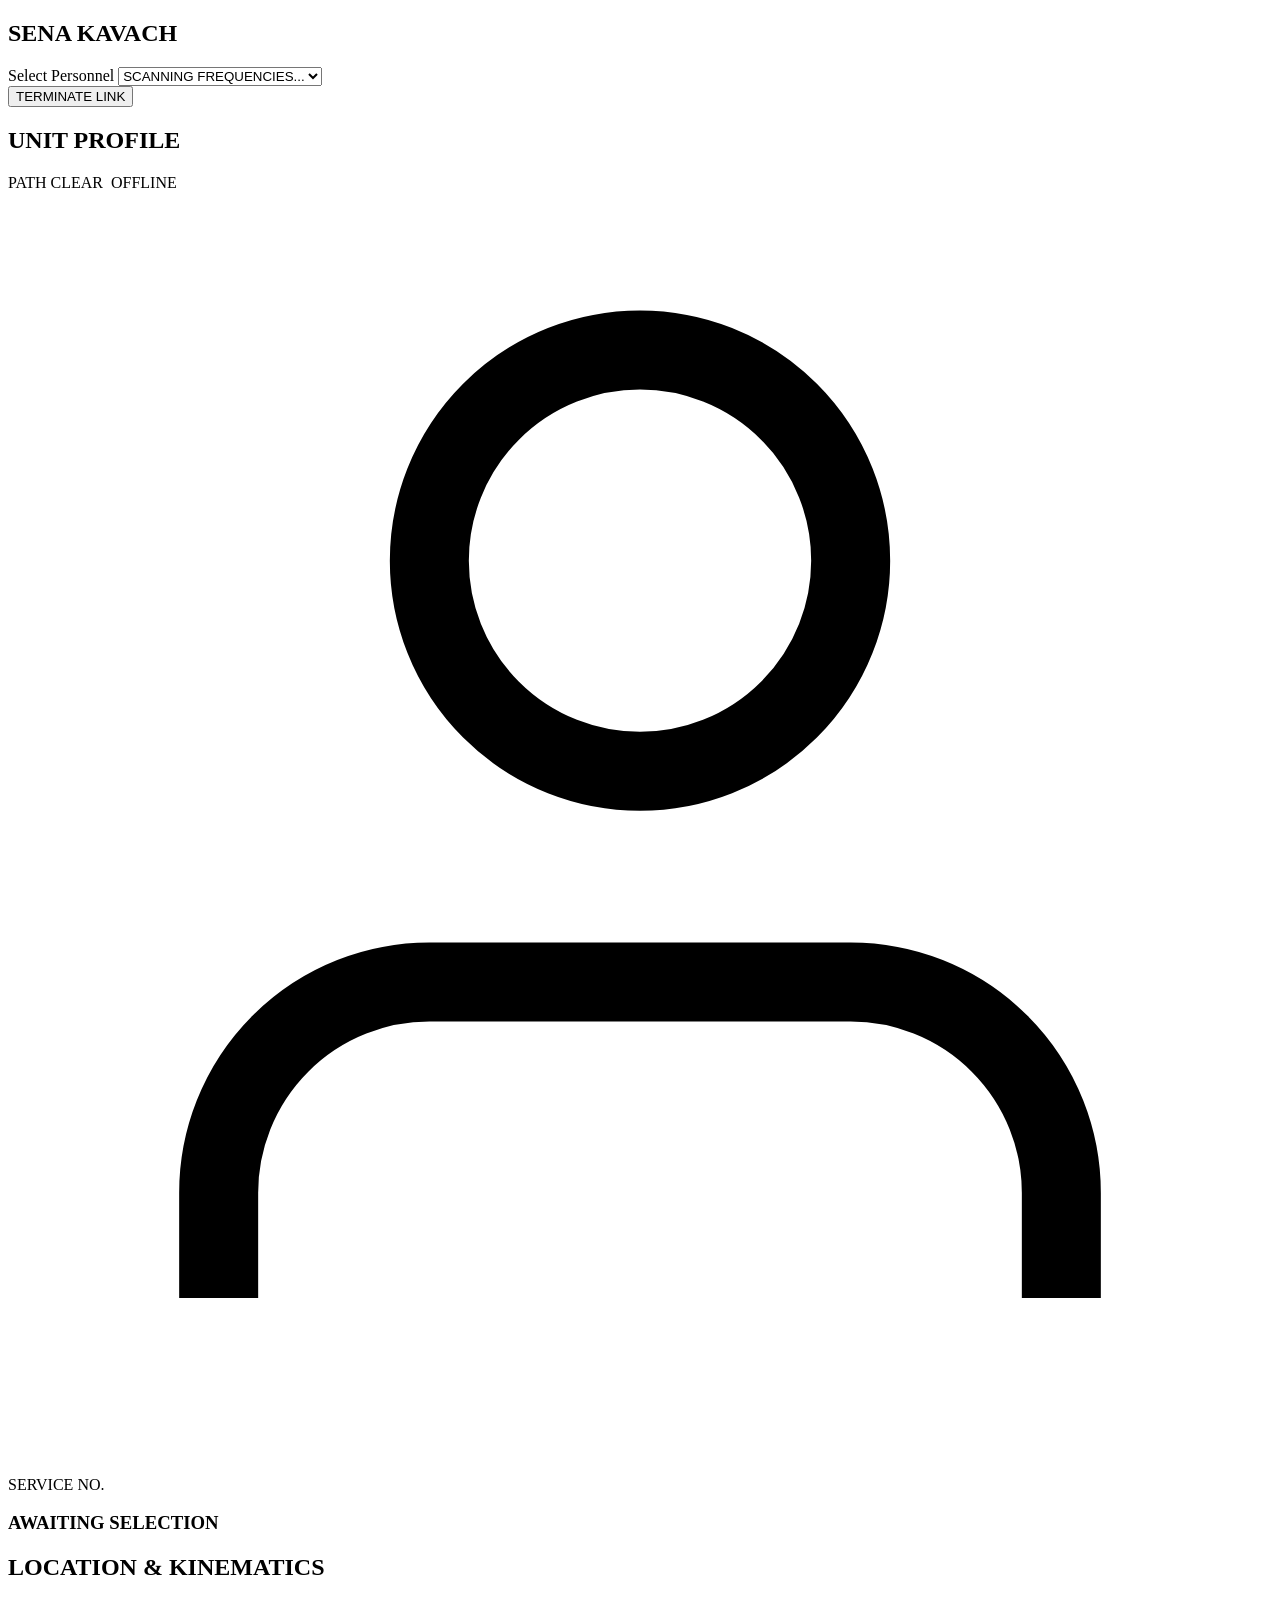
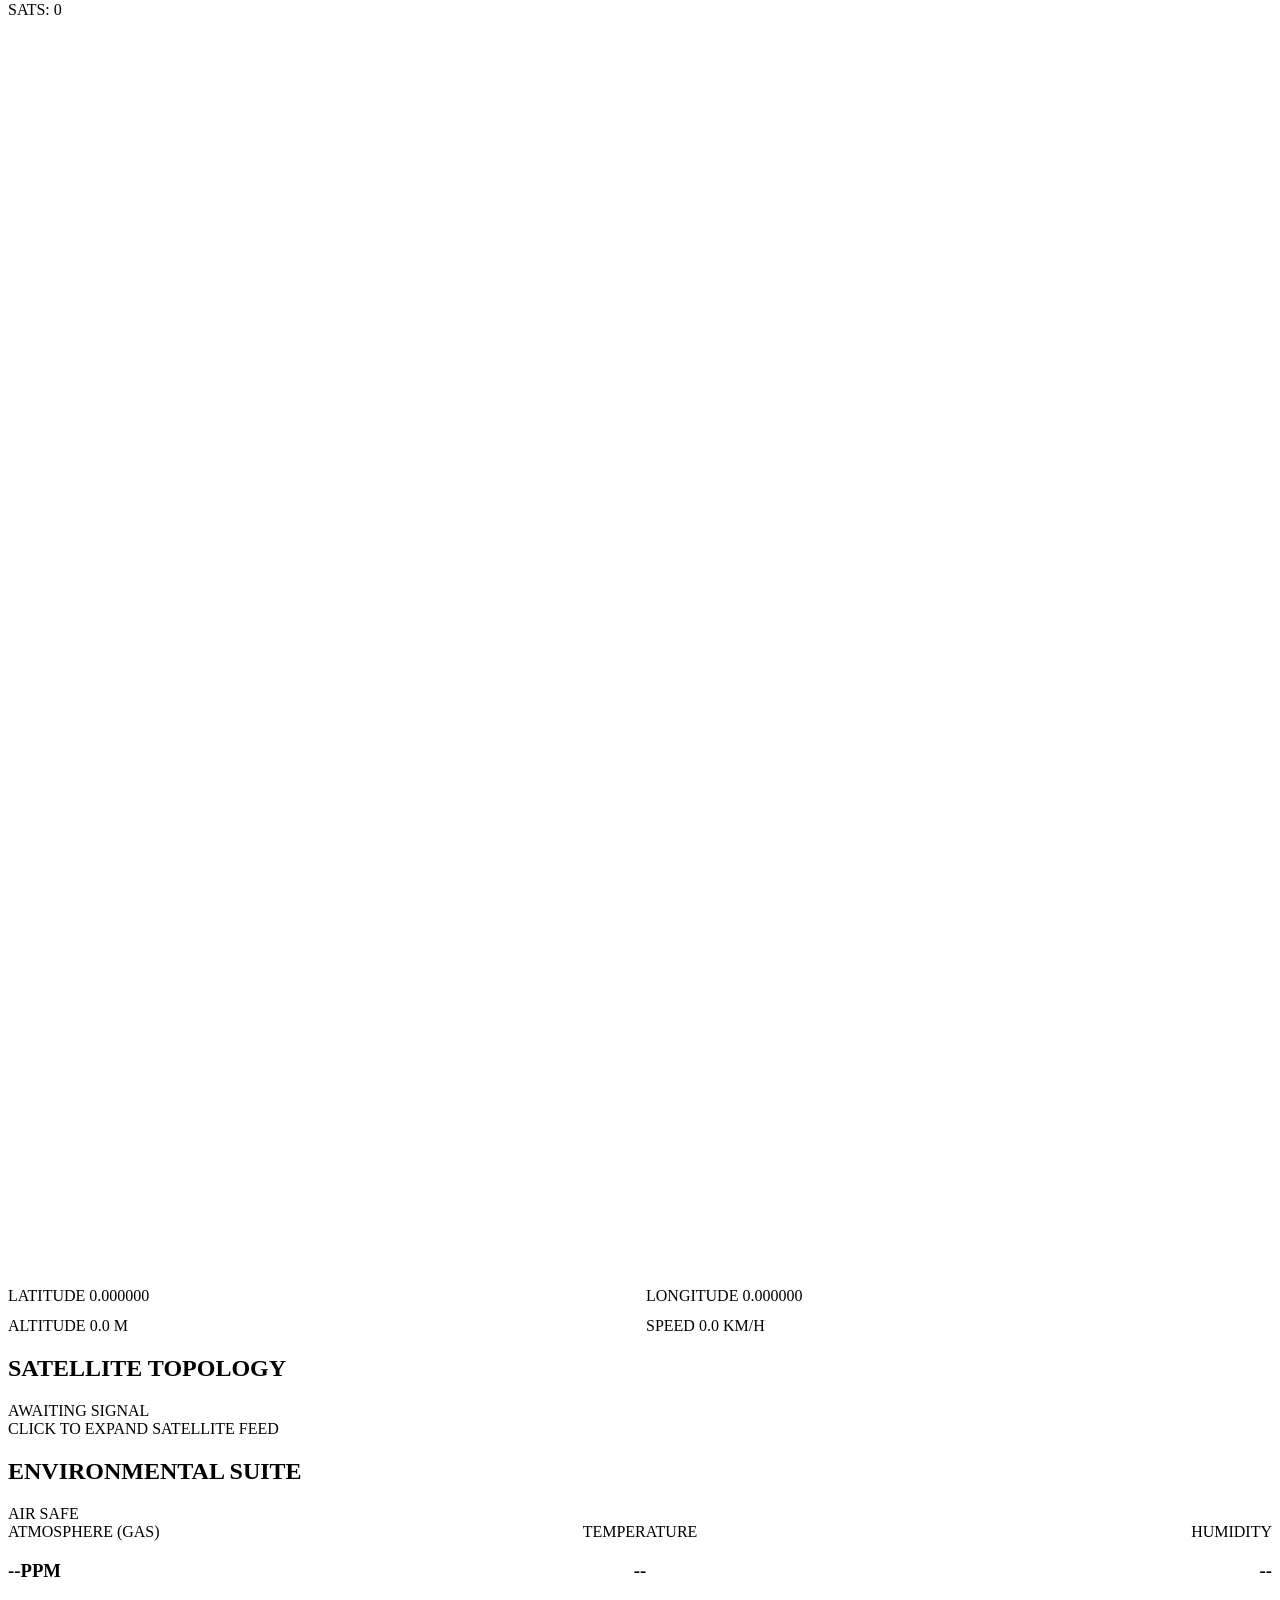
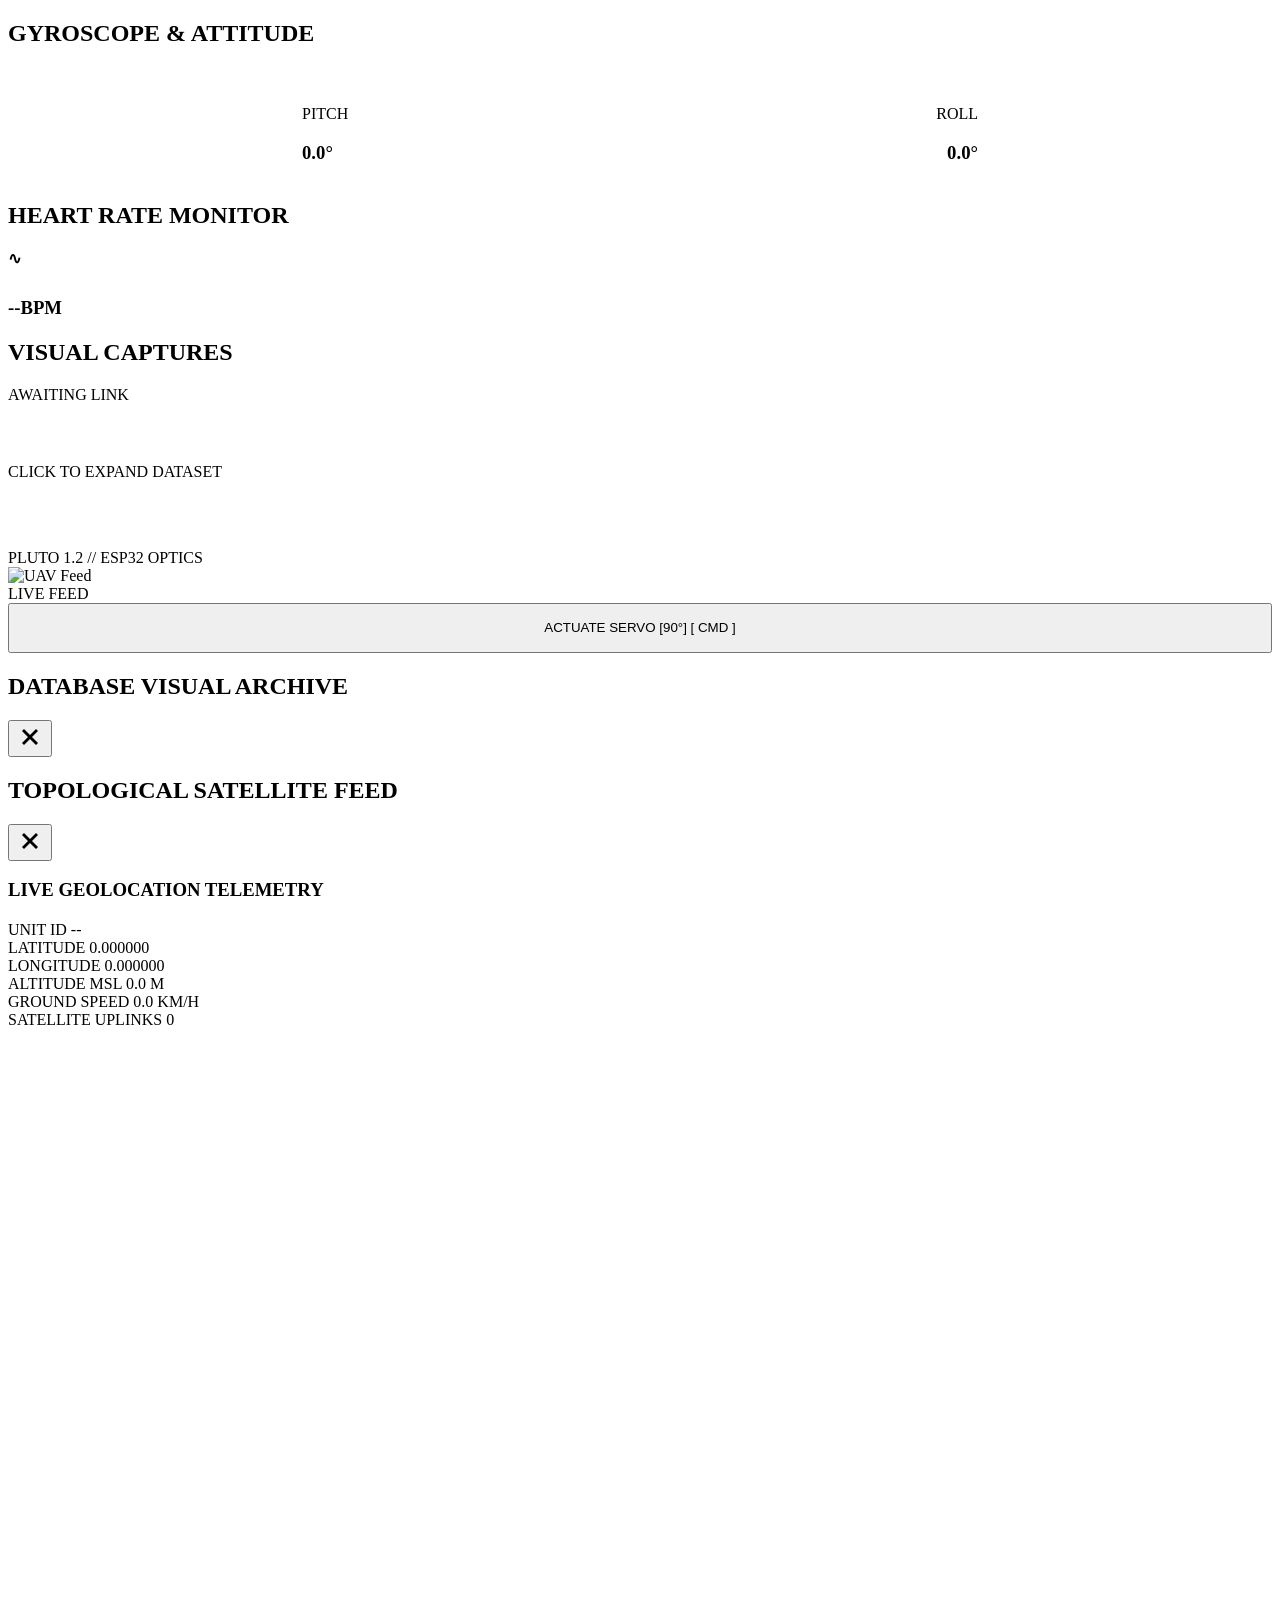
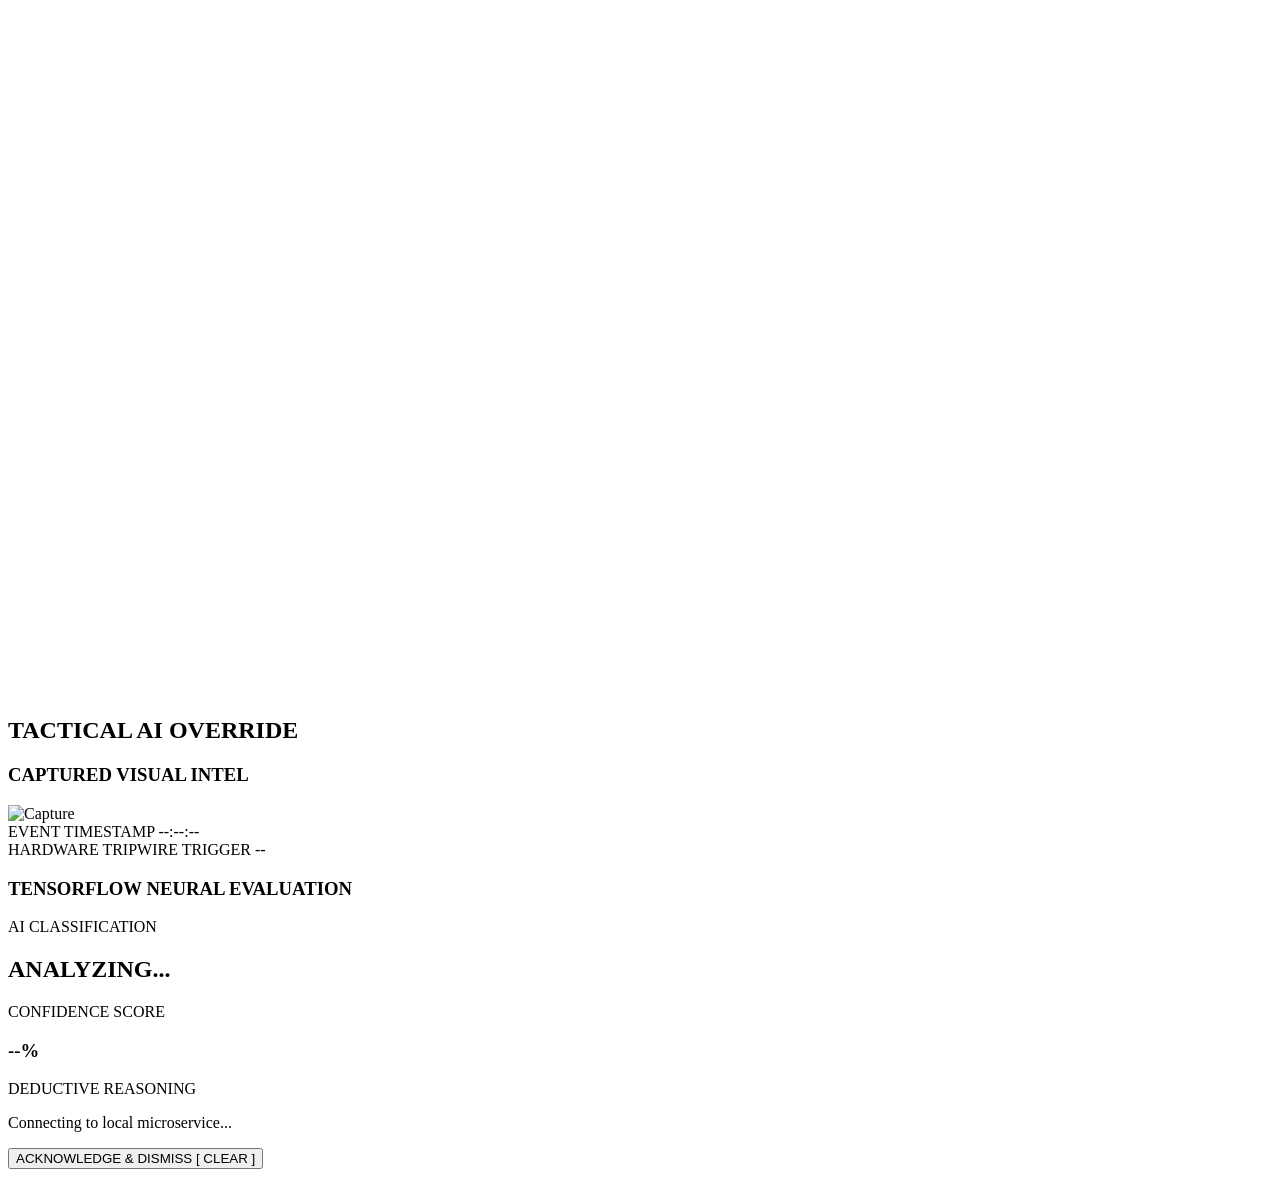
==== software_2/main/index.html @ 7c7045d2 "enhanced the UI with ai" ====
<!DOCTYPE html>
<html lang="en">
<head>
    <meta charset="UTF-8">
    <meta name="viewport" content="width=device-width, initial-scale=1.0">
    <title>Sena Kavach // Tactical Command Node</title>
    <link rel="stylesheet" href="style.css">
    <link href="https://fonts.googleapis.com/css2?family=Inter:wght@400;600;800&family=JetBrains+Mono:wght@400;700&display=swap" rel="stylesheet">
</head>
<body class="dashboard-body">
    
    <div class="dashboard-bg"></div>

    <div class="dashboard-wrapper">
        <!-- Top Command Navigation -->
        <nav class="top-nav glass-panel">
            <div class="nav-brand">
                <div class="status-pulse"></div>
                <h1>SENA KAVACH</h1>
            </div>
            <div class="nav-controls">
                <div class="unit-selector-wrapper">
                    <label for="unit-select" class="mono-label">Select Personnel</label>
                    <select id="unit-select" class="tactical-select">
                        <option value="" disabled selected>SCANNING FREQUENCIES...</option>
                    </select>
                </div>
                <button id="btn-logout" class="btn-outline-red">TERMINATE LINK</button>
            </div>
        </nav>

        <main class="telemetry-grid">
            
            <!-- ==========================================
                 LEFT COLUMN: Identity -> Map -> Env -> Bio/Optics
                 ========================================== -->

            <!-- 1. UNIT PROFILE -->
            <section class="glass-card widget-identity col-span-2">
                <div class="card-header">
                    <h2>UNIT PROFILE</h2>
                    <div style="display: flex; gap: 8px;">
                        <span id="ui-obstacle-badge" class="badge badge-neutral">PATH CLEAR</span>
                        <span id="connection-badge" class="badge badge-offline">OFFLINE</span>
                    </div>
                </div>
                <div class="identity-content">
                    <div class="avatar-box">
                        <svg viewBox="0 0 24 24" fill="none" stroke="currentColor" stroke-width="1.5">
                            <path d="M20 21v-2a4 4 0 0 0-4-4H8a4 4 0 0 0-4 4v2"></path>
                            <circle cx="12" cy="7" r="4"></circle>
                        </svg>
                    </div>
                    <div class="identity-details">
                        <p class="mono-text text-dim">SERVICE NO.</p>
                        <h3 id="ui-army-no" class="data-large">AWAITING SELECTION</h3>
                    </div>
                </div>
            </section>

            <!-- 2. RIGHT COLUMN: KINEMATICS & RADAR (Row Span 2) -->
            <section class="glass-card widget-geo col-span-2 row-span-2">
                <div class="card-header">
                    <h2>LOCATION & KINEMATICS</h2>
                    <span class="badge badge-neutral">SATS: <span id="ui-sats" style="color:var(--camo-neon);">0</span></span>
                </div>
                
                <div class="tactical-radar-display">
                    <div class="radar-grid-bg"></div>
                    <svg class="radar-hud" viewBox="0 0 400 400" xmlns="http://www.w3.org/2000/svg">
                        <circle cx="200" cy="200" r="190" fill="none" stroke="var(--camo-neon)" stroke-width="8" stroke-dasharray="30 10" opacity="0.6"/>
                        <circle cx="200" cy="200" r="175" fill="none" stroke="var(--camo-neon)" stroke-width="6" stroke-dasharray="2 4" opacity="0.4"/>
                        <circle cx="200" cy="200" r="165" fill="none" stroke="var(--camo-neon)" stroke-width="2" opacity="0.7"/>
                        <line x1="10" y1="200" x2="390" y2="200" stroke="var(--camo-neon)" stroke-width="1.5" opacity="0.5"/>
                        <line x1="200" y1="10" x2="200" y2="390" stroke="var(--camo-neon)" stroke-width="1.5" opacity="0.5"/>
                    </svg>
                    <div class="radar-beam-sweep"></div>
                    <div class="blip active-target" id="radar-target"></div>
                </div>
                
                <div class="coord-grid" style="display: grid; grid-template-columns: 1fr 1fr; gap: 12px;">
                    <div class="coord-box">
                        <span class="mono-label">LATITUDE</span>
                        <span id="ui-lat" class="mono-data text-neon">0.000000</span>
                    </div>
                    <div class="coord-box">
                        <span class="mono-label">LONGITUDE</span>
                        <span id="ui-lng" class="mono-data text-neon">0.000000</span>
                    </div>
                    <div class="coord-box">
                        <span class="mono-label">ALTITUDE</span>
                        <span id="ui-alt" class="mono-data">0.0 M</span>
                    </div>
                    <div class="coord-box">
                        <span class="mono-label">SPEED</span>
                        <span id="ui-speed" class="mono-data">0.0 KM/H</span>
                    </div>
                </div>
            </section>

            <!-- 3. SATELLITE MAP (Placed in Row 2, replacing old Heart Rate slot) -->
            <section class="glass-card widget-map col-span-2" id="widget-map" style="cursor: pointer; position: relative;">
                <div class="card-header">
                    <h2>SATELLITE TOPOLOGY</h2>
                    <span id="map-status" class="badge badge-warning blink">AWAITING SIGNAL</span>
                </div>
                <div class="map-container-wrapper">
                    <div id="tactical-map" class="tactical-map-layer"></div>
                    <div class="media-overlay"></div>
                    <div class="click-prompt">
                        <span class="pulse-ring"></span>
                        <span class="mono-label text-neon">CLICK TO EXPAND SATELLITE FEED</span>
                    </div>
                </div>
            </section>

            <!-- 4. ENVIRONMENTAL SENSOR SUITE -->
            <section class="glass-card widget-gas col-span-2">
                <div class="card-header">
                    <h2>ENVIRONMENTAL SUITE</h2>
                    <span id="ui-gas-status" class="badge badge-online">AIR SAFE</span>
                </div>
                
                <div style="display: grid; grid-template-columns: 1fr 1fr 1fr; gap: 20px; align-items: end; margin-bottom: 20px;">
                    <div class="gas-readout">
                        <span class="mono-label">ATMOSPHERE (GAS)</span>
                        <h3 class="gauge-value"><span id="ui-gas-val" class="text-neon">--</span><span class="gauge-unit">PPM</span></h3>
                    </div>
                    <div class="gas-readout" style="text-align: center;">
                        <span class="mono-label">TEMPERATURE</span>
                        <h3 class="gauge-value" style="justify-content: center;"><span id="ui-temp-val">--</span></h3>
                    </div>
                    <div class="gas-readout" style="text-align: right;">
                        <span class="mono-label">HUMIDITY</span>
                        <h3 class="gauge-value" style="justify-content: flex-end;"><span id="ui-hum-val">--</span></h3>
                    </div>
                </div>
                
                <div class="progress-bar"><div id="bar-gas" class="progress-fill"></div></div>
            </section>

            <!-- 5. ATTITUDE & GYROSCOPE -->
            <section class="glass-card widget-attitude col-span-2">
                <div class="card-header">
                    <h2>GYROSCOPE & ATTITUDE</h2>
                    <svg viewBox="0 0 24 24" width="24" height="24" stroke="var(--camo-neon)" stroke-width="2" fill="none" opacity="0.8">
                        <circle cx="12" cy="12" r="10"></circle>
                        <ellipse cx="12" cy="12" rx="10" ry="4"></ellipse>
                        <line x1="12" y1="2" x2="12" y2="22"></line>
                    </svg>
                </div>
                <div style="display: flex; justify-content: space-around; align-items: center; flex-grow: 1; padding-top: 10px;">
                    <div class="gas-readout">
                        <span class="mono-label">PITCH</span>
                        <h3 class="gauge-value"><span id="ui-pitch" class="text-neon">0.0</span><span class="gauge-unit">°</span></h3>
                    </div>
                    <div class="gas-readout" style="text-align: right;">
                        <span class="mono-label">ROLL</span>
                        <h3 class="gauge-value"><span id="ui-roll" class="text-neon">0.0</span><span class="gauge-unit">°</span></h3>
                    </div>
                </div>
            </section>

            <!-- 6. BIOMETRICS (HEART RATE) -->
            <section class="glass-card widget-bio col-span-2">
                <div class="card-header">
                    <h2>HEART RATE MONITOR</h2>
                    <span style="color: var(--alert-red); font-weight: bold;">∿</span>
                </div>
                <div class="gauge-container" style="padding-top: 10px;">
                    <h3 class="gauge-value"><span id="ui-bpm" class="text-neon">--</span><span class="gauge-unit">BPM</span></h3>
                    <div class="progress-bar"><div id="bar-bpm" class="progress-fill"></div></div>
                </div>
            </section>

            <!-- 7. VISUAL CAPTURES (Shifted to Bottom) -->
            <section class="glass-card widget-media col-span-2" id="widget-optics">
                <div class="card-header">
                    <h2>VISUAL CAPTURES</h2>
                    <span id="optics-badge" class="badge badge-neutral">AWAITING LINK</span>
                </div>
                <div class="media-stack-container" id="optic-stack-container" style="height: 140px; margin-top: 5px;">
                    <div class="media-card stack-3">
                        <img id="stack-img-3" src="[data-uri]" alt="Optic 3">
                        <div class="media-overlay"></div>
                    </div>
                    <div class="media-card stack-2">
                        <img id="stack-img-2" src="[data-uri]" alt="Optic 2">
                        <div class="media-overlay"></div>
                    </div>
                    <div class="media-card stack-1">
                        <img id="stack-img-1" src="[data-uri]" alt="Optic 1">
                        <div class="media-overlay"></div>
                        <div class="click-prompt" style="bottom: 5px;">
                            <span class="pulse-ring"></span>
                            <span class="mono-label text-neon">CLICK TO EXPAND DATASET</span>
                        </div>
                    </div>
                </div>
            </section>

        </main>
    </div>

    <!-- macOS Sonoma UAV HUD -->
    <div id="uav-window" class="sonoma-window">
        <header class="sonoma-header" id="uav-header">
            <div class="mac-controls">
                <div class="mac-btn close-btn" id="uav-close"></div>
                <div class="mac-btn min-btn" id="uav-min"></div>
                <div class="mac-btn max-btn"></div>
            </div>
            <div class="window-title mono-tag">PLUTO 1.2 // ESP32 OPTICS</div>
        </header>
        <div class="sonoma-body" id="uav-body"> 
            <div class="video-feed-container">
                <img id="esp32-stream" src="http://192.168.137.68:81/stream" alt="UAV Feed">
                <div class="feed-overlay"><span class="pulse-ring"></span> LIVE FEED</div>
            </div>
            <div class="uav-controls">
                <button id="btn-deploy-servo" class="btn-execute" style="width: 100%; height: 50px; margin-top: 0;">
                    <span class="btn-text">ACTUATE SERVO [90°]</span>
                    <span class="btn-deco">[ CMD ]</span>
                </button>
            </div>
        </div>
    </div>

    <!-- Optics Expansion Modal -->
    <div class="optics-modal-overlay" id="optics-modal">
        <div class="optics-modal-content" id="optics-modal-content">
            <header class="modal-header">
                <div class="nav-brand"><div class="status-pulse"></div><h2>DATABASE VISUAL ARCHIVE</h2></div>
                <button class="btn-close-modal" id="btn-close-optics">
                    <svg viewBox="0 0 24 24" width="28" height="28" stroke="currentColor" stroke-width="2.5" fill="none">
                        <line x1="18" y1="6" x2="6" y2="18"></line><line x1="6" y1="6" x2="18" y2="18"></line>
                    </svg>
                </button>
            </header>
            <div class="modal-body">
                <div class="media-grid" id="modal-image-grid"></div>
            </div>
        </div>
    </div>

    <!-- Expanded Topological Map Modal -->
    <div class="optics-modal-overlay" id="map-modal">
        <div class="optics-modal-content map-modal-content" id="map-modal-content">
            <header class="modal-header">
                <div class="nav-brand"><div class="status-pulse"></div><h2>TOPOLOGICAL SATELLITE FEED</h2></div>
                <button class="btn-close-modal" id="btn-close-map">
                    <svg viewBox="0 0 24 24" width="28" height="28" stroke="currentColor" stroke-width="2.5" fill="none">
                        <line x1="18" y1="6" x2="6" y2="18"></line><line x1="6" y1="6" x2="18" y2="18"></line>
                    </svg>
                </button>
            </header>
            <div class="modal-body expanded-map-layout">
                <div id="expanded-map" class="tactical-map-layer expanded-map-container"></div>
                <div class="map-data-panel">
                    <h3 class="mono-tag" style="margin-bottom: 20px;">LIVE GEOLOCATION TELEMETRY</h3>
                    <div class="coord-box mt-2">
                        <span class="mono-label">UNIT ID</span>
                        <span id="modal-unit" class="mono-data text-neon">--</span>
                    </div>
                    <div class="coord-box mt-2">
                        <span class="mono-label">LATITUDE</span>
                        <span id="modal-lat" class="mono-data">0.000000</span>
                    </div>
                    <div class="coord-box mt-2">
                        <span class="mono-label">LONGITUDE</span>
                        <span id="modal-lng" class="mono-data">0.000000</span>
                    </div>
                    <div class="coord-box mt-2">
                        <span class="mono-label">ALTITUDE MSL</span>
                        <span id="modal-alt" class="mono-data">0.0 M</span>
                    </div>
                    <div class="coord-box mt-2">
                        <span class="mono-label">GROUND SPEED</span>
                        <span id="modal-speed" class="mono-data">0.0 KM/H</span>
                    </div>
                    <div class="coord-box mt-2">
                        <span class="mono-label">SATELLITE UPLINKS</span>
                        <span id="modal-sats" class="mono-data" style="color:var(--camo-neon);">0</span>
                    </div>
                    <div style="flex-grow: 1;"></div>
                    <div class="hud-crosshair-decorative">
                        <svg viewBox="0 0 100 100" stroke="var(--camo-neon)" stroke-width="1" fill="none" opacity="0.3">
                            <circle cx="50" cy="50" r="40"/>
                            <line x1="50" y1="0" x2="50" y2="100"/>
                            <line x1="0" y1="50" x2="100" y2="50"/>
                        </svg>
                    </div>
                </div>
            </div>
        </div>
    </div>

    <!-- AI OVERWATCH MODAL -->
    <div class="optics-modal-overlay ai-alert-overlay" id="ai-modal">
        <div class="optics-modal-content ai-alert-box">
            <header class="modal-header alert-header">
                <div class="nav-brand">
                    <div class="status-pulse alert-pulse"></div>
                    <h2 class="alert-title">TACTICAL AI OVERRIDE</h2>
                </div>
            </header>
            <div class="modal-body ai-body">
                <div class="ai-grid">
                    <div class="ai-evidence-col">
                        <h3 class="mono-tag">CAPTURED VISUAL INTEL</h3>
                        <div class="grid-img ai-img-wrapper">
                            <img id="ai-evidence-img" src="" alt="Capture">
                        </div>
                        <div class="coord-box mt-2">
                            <span class="mono-label">EVENT TIMESTAMP</span>
                            <span id="ai-timestamp" class="mono-text text-neon">--:--:--</span>
                        </div>
                        <div class="coord-box mt-2">
                            <span class="mono-label">HARDWARE TRIPWIRE TRIGGER</span>
                            <span id="ai-hardware" class="mono-text text-dim">--</span>
                        </div>
                    </div>
                    <div class="ai-report-col">
                        <h3 class="mono-tag">TENSORFLOW NEURAL EVALUATION</h3>
                        <div class="ai-report-card">
                            <span class="mono-label">AI CLASSIFICATION</span>
                            <h2 id="ai-classification" class="data-large text-neon blink">ANALYZING...</h2>
                            <span class="mono-label">CONFIDENCE SCORE</span>
                            <h3 id="ai-confidence" class="gauge-value mb-20">--%</h3>
                            <span class="mono-label">DEDUCTIVE REASONING</span>
                            <p id="ai-reasoning" class="ai-reasoning-box">Connecting to local microservice...</p>
                        </div>
                        <button id="btn-dismiss-ai" class="btn-execute width-full">
                            <span class="btn-text">ACKNOWLEDGE & DISMISS</span>
                            <span class="btn-deco">[ CLEAR ]</span>
                        </button>
                    </div>
                </div>
            </div>
        </div>
    </div>

    <script type="module" src="app.js"></script>
</body>
</html>
---- software_2/main/style.css ----
/* make your own css sirrrrrrrrrrrrrrrrr */
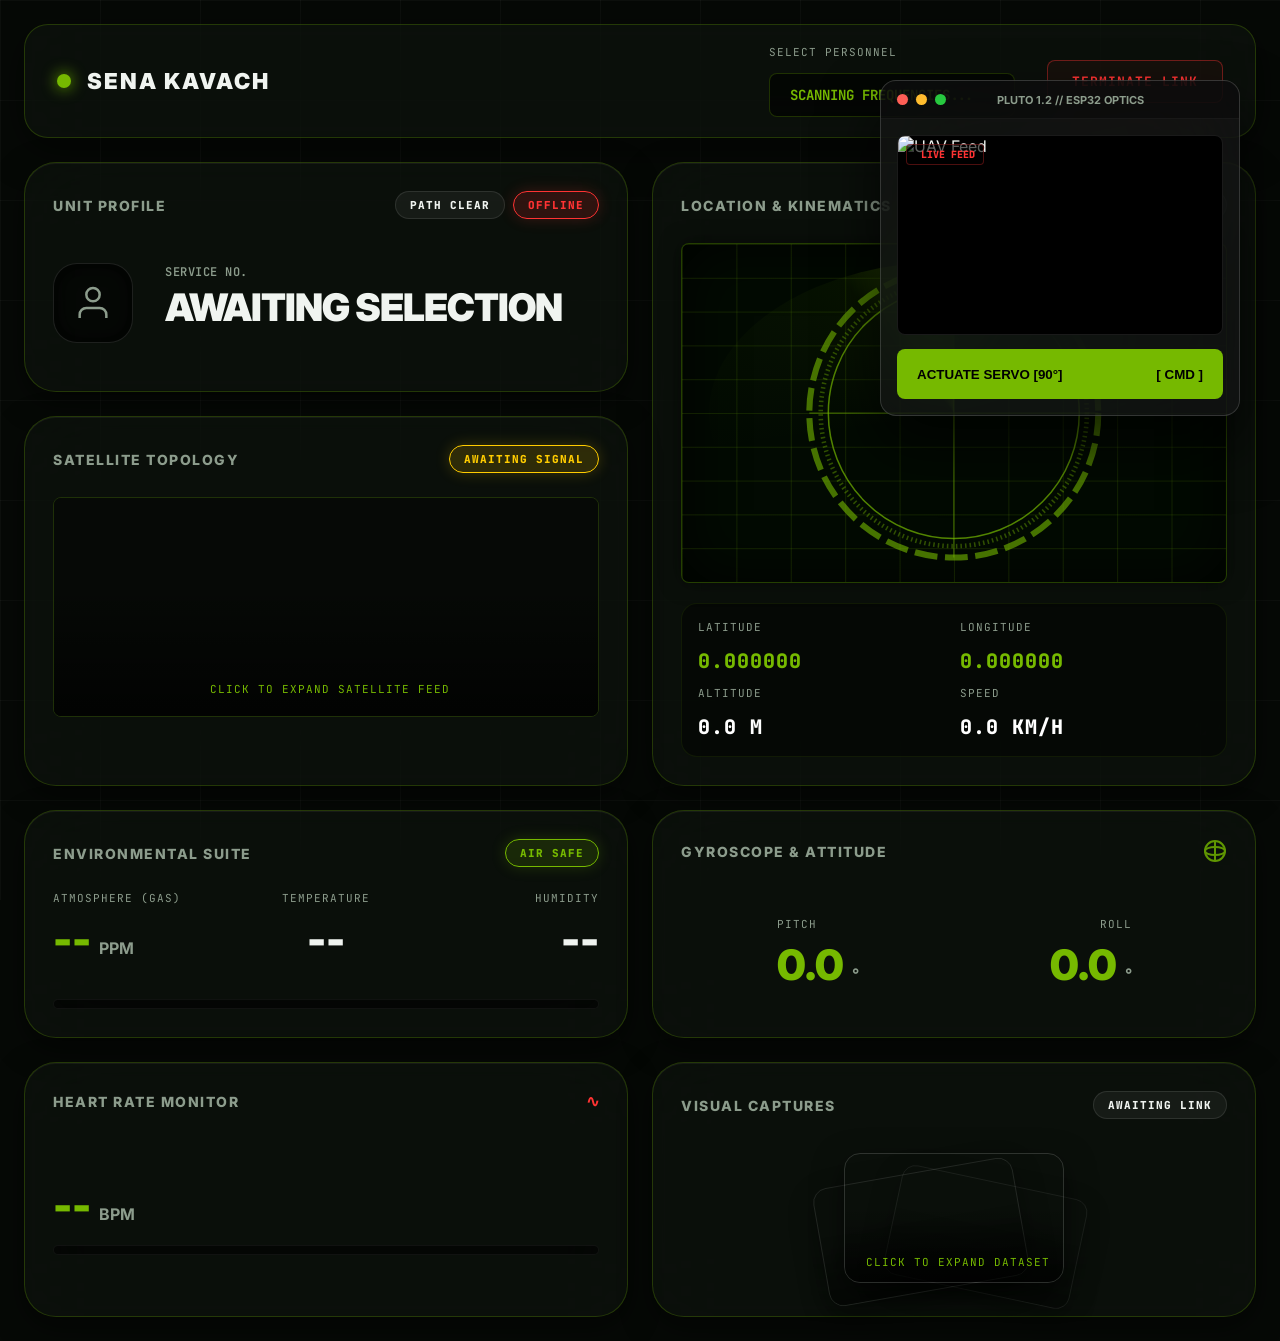
==== commit 9e2ee519: "added pop up html" ====
--- a/software_2/main/index.html
+++ b/software_2/main/index.html
@@ -339,7 +339,7 @@
             </div>
         </div>
     </div>
-
+    <div id="alert-center" style="position: fixed; top: 24px; right: 24px; z-index: 10000; display: flex; flex-direction: column; gap: 12px; pointer-events: none;"></div>
     <script type="module" src="app.js"></script>
 </body>
 </html>
--- a/software_2/main/style.css
+++ b/software_2/main/style.css
@@ -1 +1,623 @@
-/* make your own css sirrrrrrrrrrrrrrrrr */
+/* ==========================================================================
+   SENA KAVACH // MASTER STYLESHEET
+   UI ENGINE: iOS Glassmorphism + One UI Architecture + Tactical Spec
+   ========================================================================== */
+@import url('https://fonts.googleapis.com/css2?family=Inter:wght@400;600;800;900&family=JetBrains+Mono:wght@400;700;800&display=swap');
+
+:root {
+    /* Military Tactical Color Palette */
+    --bg-void: #060906;
+    --camo-dark: #121a12;
+    --camo-olive: #3e4a2e;
+    --camo-khaki: #5d6849;
+    --camo-neon: #76b900;
+    --camo-neon-dim: rgba(118, 185, 0, 0.15);
+    
+    --alert-red: #ff3333;
+    --alert-red-dim: rgba(255, 51, 51, 0.15);
+    --cyan-oxy: #00f2fe;
+    
+    /* Apple iOS Frosted Glass Engine */
+    --glass-bg: rgba(18, 25, 18, 0.45);
+    --glass-border: rgba(118, 185, 0, 0.25);
+    --glass-border-glow: rgba(118, 185, 0, 0.5);
+    
+    /* Typography */
+    --text-main: #f0f4f0;
+    --text-dim: #8c9c8c;
+    --font-ui: 'Inter', -apple-system, sans-serif;
+    --font-mono: 'JetBrains Mono', monospace;
+    
+    /* Samsung One UI Radiuses */
+    --radius-xl: 32px;
+    --radius-lg: 24px;
+    --radius-md: 16px;
+    --radius-sm: 8px;
+    
+    /* Physics */
+    --spring: cubic-bezier(0.175, 0.885, 0.32, 1.275);
+    --smooth: cubic-bezier(0.4, 0, 0.2, 1);
+}
+
+* {
+    margin: 0;
+    padding: 0;
+    box-sizing: border-box;
+    -webkit-font-smoothing: antialiased;
+    -moz-osx-font-smoothing: grayscale;
+}
+
+body {
+    background-color: var(--bg-void);
+    color: var(--text-main);
+    font-family: var(--font-ui);
+    min-height: 100vh;
+    overflow-x: hidden;
+}
+
+/* ==========================================================================
+   MODULE: TACTICAL DASHBOARD
+   ========================================================================== */
+.dashboard-body {
+    background-color: var(--bg-void);
+    padding: 24px;
+    min-height: 100vh;
+    overflow-y: auto;
+    position: relative;
+}
+
+.dashboard-bg {
+    position: fixed; 
+    top: 0; left: 0; right: 0; bottom: 0;
+    background: radial-gradient(circle at 50% 50%, rgba(118, 185, 0, 0.08) 0%, transparent 80%);
+    background-size: 100px 100px;
+    background-image: 
+        linear-gradient(to right, rgba(255, 255, 255, 0.03) 1px, transparent 1px),
+        linear-gradient(to bottom, rgba(255, 255, 255, 0.03) 1px, transparent 1px);
+    z-index: -1;
+    pointer-events: none;
+}
+
+.dashboard-wrapper {
+    max-width: 1540px;
+    margin: 0 auto;
+    display: flex;
+    flex-direction: column;
+    gap: 24px;
+}
+
+/* --- Top Command Navigation --- */
+.glass-panel {
+    background: var(--glass-bg);
+    backdrop-filter: blur(40px) saturate(150%);
+    -webkit-backdrop-filter: blur(40px) saturate(150%);
+    border: 1px solid var(--glass-border);
+    border-radius: var(--radius-lg);
+    box-shadow: 0 10px 40px rgba(0,0,0,0.5);
+}
+
+.top-nav {
+    display: flex; 
+    justify-content: space-between; 
+    align-items: center;
+    padding: 20px 32px;
+}
+
+.nav-brand { display: flex; align-items: center; gap: 16px; }
+
+.status-pulse { 
+    width: 14px; 
+    height: 14px; 
+    background: var(--camo-neon); 
+    border-radius: 50%; 
+    box-shadow: 0 0 15px var(--camo-neon); 
+    animation: pulse 2s infinite; 
+}
+
+.nav-brand h1 { font-size: 22px; font-weight: 900; letter-spacing: 2px; margin: 0; }
+.nav-controls { display: flex; align-items: center; gap: 32px; }
+.unit-selector-wrapper { display: flex; flex-direction: column; gap: 6px; }
+
+.tactical-select {
+    appearance: none;
+    background: rgba(0, 0, 0, 0.6);
+    border: 1px solid var(--glass-border);
+    color: var(--camo-neon);
+    font-family: var(--font-mono);
+    font-size: 14px; 
+    font-weight: 700;
+    padding: 12px 40px 12px 20px;
+    border-radius: var(--radius-sm);
+    cursor: pointer; 
+    outline: none;
+    transition: all 0.2s ease;
+}
+
+.tactical-select:focus { 
+    border-color: var(--camo-neon); 
+    box-shadow: 0 0 20px rgba(118, 185, 0, 0.25); 
+}
+
+.tactical-select option { background: var(--camo-dark); color: #fff; font-weight: 600; }
+
+.btn-outline-red {
+    background: rgba(255, 51, 51, 0.05);
+    border: 1px solid rgba(255, 51, 51, 0.4);
+    color: var(--alert-red);
+    padding: 12px 24px;
+    border-radius: var(--radius-sm);
+    font-family: var(--font-mono);
+    font-size: 13px; 
+    font-weight: 700; 
+    letter-spacing: 1px;
+    cursor: pointer; 
+    transition: all 0.2s ease;
+}
+
+.btn-outline-red:hover { 
+    background: var(--alert-red-dim); 
+    border-color: var(--alert-red); 
+    box-shadow: 0 0 20px rgba(255, 51, 51, 0.2); 
+}
+
+/* --- Telemetry Grid Layout --- */
+.telemetry-grid {
+    display: grid;
+    grid-template-columns: repeat(4, 1fr);
+    gap: 24px;
+}
+
+.col-span-2 { grid-column: span 2; }
+.row-span-2 { grid-row: span 2; }
+
+/* --- High-Density Glass Widgets --- */
+.glass-card {
+    background: var(--glass-bg);
+    backdrop-filter: blur(40px) saturate(150%);
+    -webkit-backdrop-filter: blur(40px) saturate(150%);
+    border: 1px solid var(--glass-border);
+    border-radius: var(--radius-xl);
+    padding: 28px;
+    display: flex; 
+    flex-direction: column;
+    box-shadow: inset 0 1px 0 rgba(255,255,255,0.05), 0 10px 30px rgba(0,0,0,0.5);
+    transition: transform 0.3s var(--smooth), border-color 0.3s ease;
+}
+
+.glass-card:hover { border-color: var(--glass-border-glow); }
+
+.card-header { 
+    display: flex; 
+    justify-content: space-between; 
+    align-items: center; 
+    margin-bottom: 24px; 
+}
+
+.card-header h2 { 
+    font-size: 14px; 
+    color: var(--text-dim); 
+    font-weight: 800; 
+    letter-spacing: 1.5px; 
+    margin: 0; 
+}
+
+/* Badges */
+.badge { 
+    padding: 6px 14px; 
+    border-radius: 50px; 
+    font-family: var(--font-mono); 
+    font-size: 11px; 
+    font-weight: 800; 
+    letter-spacing: 1px; 
+}
+
+.badge-offline { 
+    background: var(--alert-red-dim); 
+    color: var(--alert-red); 
+    border: 1px solid var(--alert-red); 
+    box-shadow: 0 0 15px rgba(255,51,51,0.2); 
+}
+
+.badge-online { 
+    background: var(--camo-neon-dim); 
+    color: var(--camo-neon); 
+    border: 1px solid var(--camo-neon); 
+    box-shadow: 0 0 15px rgba(118,185,0,0.2); 
+}
+
+.badge-neutral { 
+    background: rgba(255, 255, 255, 0.05); 
+    color: var(--text-main); 
+    border: 1px solid rgba(255, 255, 255, 0.1); 
+}
+
+.badge-warning {
+    background: rgba(255, 204, 0, 0.15);
+    color: #ffcc00;
+    border: 1px solid #ffcc00;
+    box-shadow: 0 0 15px rgba(255, 204, 0, 0.2);
+}
+
+/* Typography Engine */
+.mono-label { 
+    display: block; 
+    font-family: var(--font-mono); 
+    font-size: 11px; 
+    color: var(--text-dim); 
+    margin-bottom: 8px; 
+    letter-spacing: 1px; 
+    text-transform: uppercase; 
+}
+
+.mono-text { font-family: var(--font-mono); font-size: 12px; font-weight: 600; letter-spacing: 0.5px; }
+.mono-data { font-family: var(--font-mono); font-size: 20px; font-weight: 800; color: #fff; letter-spacing: 1px; }
+.text-dim { color: var(--text-dim); }
+.text-neon { color: var(--camo-neon); }
+.text-red { color: var(--alert-red); }
+.data-large { font-size: 38px; font-weight: 900; margin: 4px 0 12px 0; letter-spacing: -1px; }
+
+/* Identity Widget */
+.identity-content { display: flex; align-items: center; gap: 32px; flex-grow: 1; }
+
+.avatar-box {
+    width: 80px; 
+    height: 80px;
+    background: rgba(0, 0, 0, 0.5);
+    border: 1px solid rgba(255, 255, 255, 0.1);
+    border-radius: var(--radius-lg);
+    display: flex; 
+    justify-content: center; 
+    align-items: center;
+    color: var(--text-dim);
+    box-shadow: inset 0 0 20px rgba(0,0,0,0.8);
+}
+
+.avatar-box svg { width: 40px; height: 40px; }
+
+/* Biometric Gauges */
+.gauge-container { display: flex; flex-direction: column; justify-content: center; flex-grow: 1; }
+.gauge-value { font-size: 42px; font-weight: 900; display: flex; align-items: baseline; gap: 8px; margin: 0; }
+.gauge-unit { font-size: 16px; color: var(--text-dim); font-weight: 700; }
+
+.progress-bar { 
+    width: 100%; 
+    height: 10px; 
+    background: rgba(0,0,0,0.6); 
+    border-radius: 6px; 
+    overflow: hidden; 
+    margin-top: 15px; 
+    border: 1px solid rgba(255,255,255,0.05); 
+}
+
+.progress-fill { 
+    height: 100%; 
+    background: var(--camo-neon); 
+    width: 0%; 
+    transition: width 1s var(--spring), background-color 0.5s ease; 
+    box-shadow: 0 0 10px currentColor; 
+}
+
+.progress-fill.bg-danger { background: var(--alert-red); }
+
+/* Radar HUD */
+.tactical-radar-display {
+    width: 100%;
+    aspect-ratio: 1 / 1;
+    max-height: 340px;
+    margin: 0 auto 20px auto;
+    background: #020a02;
+    border: 1px solid rgba(118, 185, 0, 0.3);
+    border-radius: var(--radius-sm);
+    position: relative;
+    overflow: hidden;
+    box-shadow: inset 0 0 60px rgba(0, 0, 0, 0.9), 0 0 20px rgba(0,0,0,0.5);
+}
+
+.radar-grid-bg {
+    position: absolute;
+    top: 0; left: 0; width: 100%; height: 100%;
+    background-image: 
+        linear-gradient(rgba(118, 185, 0, 0.15) 1px, transparent 1px),
+        linear-gradient(90deg, rgba(118, 185, 0, 0.15) 1px, transparent 1px);
+    background-size: 10% 10%;
+    z-index: 1;
+}
+
+.radar-hud {
+    position: absolute;
+    top: 5%; left: 5%; width: 90%; height: 90%;
+    z-index: 2;
+}
+
+.radar-beam-sweep {
+    position: absolute;
+    top: 5%; left: 5%; width: 90%; height: 90%;
+    border-radius: 50%;
+    background: conic-gradient(
+        from 0deg, 
+        transparent 0deg, 
+        transparent 260deg, 
+        rgba(118, 185, 0, 0.05) 320deg, 
+        rgba(118, 185, 0, 0.5) 359deg, 
+        rgb(37, 131, 0) 360deg
+    );
+    z-index: 3;
+    animation: tacticalSpin 4s linear infinite;
+    transform-origin: center center;
+    pointer-events: none;
+}
+
+.blip {
+    position: absolute;
+    width: 8px; height: 8px;
+    border-radius: 50%;
+    z-index: 4;
+    opacity: 0;
+    transform: translate(-50%, -50%);
+}
+
+.active-target {
+    background: #fff;
+    box-shadow: 0 0 10px #fff, 0 0 25px var(--camo-neon), 0 0 40px var(--camo-neon);
+    animation: radarPing 2s infinite, activePulse 1s infinite alternate;
+}
+
+.coord-grid {
+    background: rgba(0,0,0,0.4);
+    padding: 16px;
+    border-radius: var(--radius-md);
+    border: 1px solid rgba(118, 185, 0, 0.1);
+}
+
+.coord-box { display: flex; flex-direction: column; gap: 6px; }
+
+/* Satellite Topology Container */
+.map-container-wrapper {
+    position: relative;
+    width: 100%;
+    height: 220px;
+    border-radius: var(--radius-sm);
+    border: 1px solid rgba(118, 185, 0, 0.2);
+    overflow: hidden;
+}
+
+.tactical-map-layer {
+    width: 100%;
+    height: 100%;
+    background: #060906;
+}
+
+.leaflet-layer, .leaflet-control-zoom-in, .leaflet-control-zoom-out {
+    filter: grayscale(80%) sepia(50%) hue-rotate(60deg) brightness(70%) contrast(140%);
+}
+
+.media-overlay {
+    position: absolute;
+    top: 0; left: 0; width: 100%; height: 100%;
+    background: linear-gradient(to top, rgba(0,0,0,0.7), transparent 60%);
+    pointer-events: none;
+}
+
+.click-prompt {
+    position: absolute;
+    bottom: 12px; left: 0; width: 100%;
+    display: flex; justify-content: center; align-items: center; gap: 8px;
+    pointer-events: none;
+    z-index: 10;
+}
+
+/* Optics Stack Cards */
+.media-stack-container {
+    position: relative;
+    width: 100%;
+    display: flex;
+    justify-content: center;
+    align-items: center;
+}
+
+.media-card {
+    position: absolute;
+    width: 220px;
+    height: 130px;
+    border-radius: var(--radius-md);
+    overflow: hidden;
+    transition: all 0.6s cubic-bezier(0.2, 0.8, 0.2, 1);
+    box-shadow: 0 10px 30px rgba(0,0,0,0.6);
+    border: 1px solid rgba(255, 255, 255, 0.15);
+}
+
+.media-card img { width: 100%; height: 100%; object-fit: cover; }
+
+.stack-1 { z-index: 3; transform: scale(1); }
+.stack-2 { z-index: 2; transform: rotate(-10deg) translate(-35px, 8px) scale(0.92); opacity: 0.7; }
+.stack-3 { z-index: 1; transform: rotate(12deg) translate(35px, 12px) scale(0.86); opacity: 0.5; }
+
+.widget-media:hover .stack-1 { transform: translateY(-6px) scale(1.02); }
+.widget-media:hover .stack-2 { transform: rotate(-16deg) translate(-50px, 0px) scale(0.94); opacity: 0.9; }
+.widget-media:hover .stack-3 { transform: rotate(18deg) translate(50px, 4px) scale(0.9); opacity: 0.8; }
+
+/* Buttons */
+.btn-execute {
+    background: var(--camo-neon);
+    color: #000;
+    border: none;
+    height: 54px;
+    border-radius: var(--radius-sm);
+    display: flex;
+    justify-content: space-between;
+    align-items: center;
+    padding: 0 20px;
+    cursor: pointer;
+    font-weight: 800;
+    transition: transform 0.2s var(--spring), box-shadow 0.2s ease;
+}
+
+.btn-execute:hover { box-shadow: 0 0 25px rgba(118, 185, 0, 0.4); }
+
+/* Draggable Sonoma Window */
+.sonoma-window {
+    position: absolute;
+    top: 80px;
+    right: 40px;
+    width: 360px;
+    background: rgba(20, 20, 22, 0.75);
+    backdrop-filter: blur(50px) saturate(200%);
+    -webkit-backdrop-filter: blur(50px) saturate(200%);
+    border: 1px solid rgba(255, 255, 255, 0.15);
+    border-radius: 16px;
+    box-shadow: 0 30px 60px rgba(0, 0, 0, 0.7);
+    z-index: 9000;
+    display: flex;
+    flex-direction: column;
+    overflow: hidden;
+    transition: height 0.4s var(--spring), opacity 0.3s ease;
+}
+
+.sonoma-header {
+    height: 38px;
+    background: rgba(0, 0, 0, 0.3);
+    display: flex;
+    align-items: center;
+    padding: 0 16px;
+    cursor: grab;
+    border-bottom: 1px solid rgba(255, 255, 255, 0.05);
+}
+
+.mac-controls { display: flex; gap: 8px; width: 60px; }
+.mac-btn { width: 11px; height: 11px; border-radius: 50%; cursor: pointer; }
+.close-btn { background: #ff5f56; }
+.min-btn { background: #ffbd2e; }
+.max-btn { background: #27c93f; }
+
+.window-title { flex-grow: 1; text-align: center; padding-right: 40px; color: var(--text-dim); font-weight: 700; font-size: 11px; }
+
+.sonoma-body { padding: 16px; display: flex; flex-direction: column; gap: 14px; }
+
+.video-feed-container {
+    width: 100%;
+    height: 200px;
+    background: #000;
+    border-radius: var(--radius-sm);
+    overflow: hidden;
+    position: relative;
+    border: 1px solid rgba(255, 255, 255, 0.1);
+}
+
+.video-feed-container img { width: 100%; height: 100%; object-fit: cover; }
+
+.feed-overlay {
+    position: absolute;
+    top: 8px; left: 8px;
+    background: rgba(0, 0, 0, 0.6);
+    padding: 3px 8px;
+    border-radius: 4px;
+    font-family: var(--font-mono);
+    font-size: 10px;
+    font-weight: 800;
+    color: var(--alert-red);
+    display: flex;
+    align-items: center;
+    gap: 6px;
+    border: 1px solid rgba(255, 51, 51, 0.3);
+}
+
+.sonoma-window.minimized { height: 38px !important; }
+.sonoma-window.minimized .sonoma-body { opacity: 0; pointer-events: none; }
+.sonoma-window.closed { opacity: 0; pointer-events: none; }
+
+/* Modals */
+.optics-modal-overlay {
+    position: fixed;
+    top: 0; left: 0; width: 100vw; height: 100vh;
+    background: rgba(0, 0, 0, 0.75);
+    backdrop-filter: blur(25px);
+    -webkit-backdrop-filter: blur(25px);
+    z-index: 9999;
+    display: flex; justify-content: center; align-items: center;
+    opacity: 0; pointer-events: none;
+    transition: opacity 0.4s ease;
+}
+
+.optics-modal-overlay.active { opacity: 1; pointer-events: all; }
+
+.optics-modal-content {
+    width: 90%; max-width: 1200px; height: 85vh;
+    background: var(--camo-dark);
+    border: 1px solid var(--glass-border);
+    border-radius: var(--radius-xl);
+    box-shadow: 0 40px 80px rgba(0,0,0,0.9);
+    display: flex; flex-direction: column; overflow: hidden;
+    transform: scale(0.9); transition: transform 0.4s var(--smooth);
+}
+
+.optics-modal-overlay.active .optics-modal-content { transform: scale(1); }
+
+.modal-header {
+    display: flex; justify-content: space-between; align-items: center;
+    padding: 20px 32px; background: rgba(0,0,0,0.4);
+    border-bottom: 1px solid rgba(255,255,255,0.05);
+}
+
+.btn-close-modal {
+    background: rgba(255,255,255,0.05); border: none; color: #fff;
+    width: 44px; height: 44px; border-radius: 50%; cursor: pointer;
+    display: flex; justify-content: center; align-items: center;
+}
+
+.btn-close-modal:hover { background: var(--alert-red); transform: rotate(90deg); }
+
+.modal-body { padding: 28px; overflow-y: auto; flex-grow: 1; }
+.media-grid { display: grid; grid-template-columns: repeat(auto-fill, minmax(260px, 1fr)); gap: 16px; }
+
+.grid-img {
+    width: 100%; height: 180px; border-radius: var(--radius-md);
+    overflow: hidden; border: 1px solid rgba(255,255,255,0.1);
+}
+
+.grid-img img { width: 100%; height: 100%; object-fit: cover; }
+
+/* Expanded Map Layout */
+.expanded-map-layout { display: flex; gap: 24px; height: calc(100% - 70px); padding: 24px; }
+.expanded-map-container { flex-grow: 1; border-radius: var(--radius-md); border: 1px solid var(--camo-neon); }
+.map-data-panel { width: 320px; background: rgba(0, 0, 0, 0.4); border: 1px solid var(--glass-border); border-radius: var(--radius-md); padding: 20px; display: flex; flex-direction: column; }
+.hud-crosshair-decorative { width: 100%; aspect-ratio: 1/1; opacity: 0.4; margin-top: 15px; }
+
+/* AI Modal */
+.ai-alert-box { border-color: rgba(255, 51, 51, 0.4); }
+.alert-header { background: rgba(255, 51, 51, 0.12); }
+.alert-pulse { background: var(--alert-red) !important; box-shadow: 0 0 15px var(--alert-red) !important; }
+.alert-title { color: var(--alert-red) !important; }
+.ai-grid { display: grid; grid-template-columns: 1fr 1fr; gap: 24px; height: 100%; }
+.ai-img-wrapper { height: 220px !important; }
+.ai-report-card { background: rgba(0, 0, 0, 0.5); padding: 18px; border-radius: var(--radius-lg); border: 1px solid var(--glass-border); }
+.ai-reasoning-box { font-family: var(--font-mono); font-size: 12px; color: #fff; padding: 12px; background: rgba(0, 0, 0, 0.6); border-radius: var(--radius-sm); margin-top: 8px; }
+
+/* Global Animations */
+.blink { animation: textBlink 1s infinite alternate; }
+.width-full { width: 100%; }
+.mt-2 { margin-top: 10px; }
+.mb-20 { margin-bottom: 16px; }
+
+@keyframes textBlink { 0% { opacity: 0.3; } 100% { opacity: 1; text-shadow: 0 0 15px currentColor; } }
+@keyframes tacticalSpin { 0% { transform: rotate(0deg); } 100% { transform: rotate(360deg); } }
+@keyframes pulse { 0% { opacity: 1; } 50% { opacity: 0.3; } 100% { opacity: 1; } }
+@keyframes radarPing {
+    0%, 100% { opacity: 0; transform: scale(0.5) translate(-50%, -50%); }
+    10% { opacity: 1; transform: scale(1.5) translate(-50%, -50%); }
+    20% { opacity: 0.8; transform: scale(1) translate(-50%, -50%); }
+    60% { opacity: 0; transform: scale(0.8) translate(-50%, -50%); }
+}
+@keyframes activePulse { 0% { filter: brightness(1); } 100% { filter: brightness(1.5); } }
+
+/* Responsive Degradation */
+@media (max-width: 1200px) {
+    .telemetry-grid { grid-template-columns: repeat(2, 1fr); }
+    .col-span-2 { grid-column: span 2; }
+}
+
+@media (max-width: 768px) {
+    .telemetry-grid { grid-template-columns: 1fr; }
+    .col-span-2, .row-span-2 { grid-column: span 1; grid-row: span 1; }
+    .top-nav { flex-direction: column; gap: 16px; }
+    .nav-controls { width: 100%; flex-direction: column; align-items: stretch; }
+}
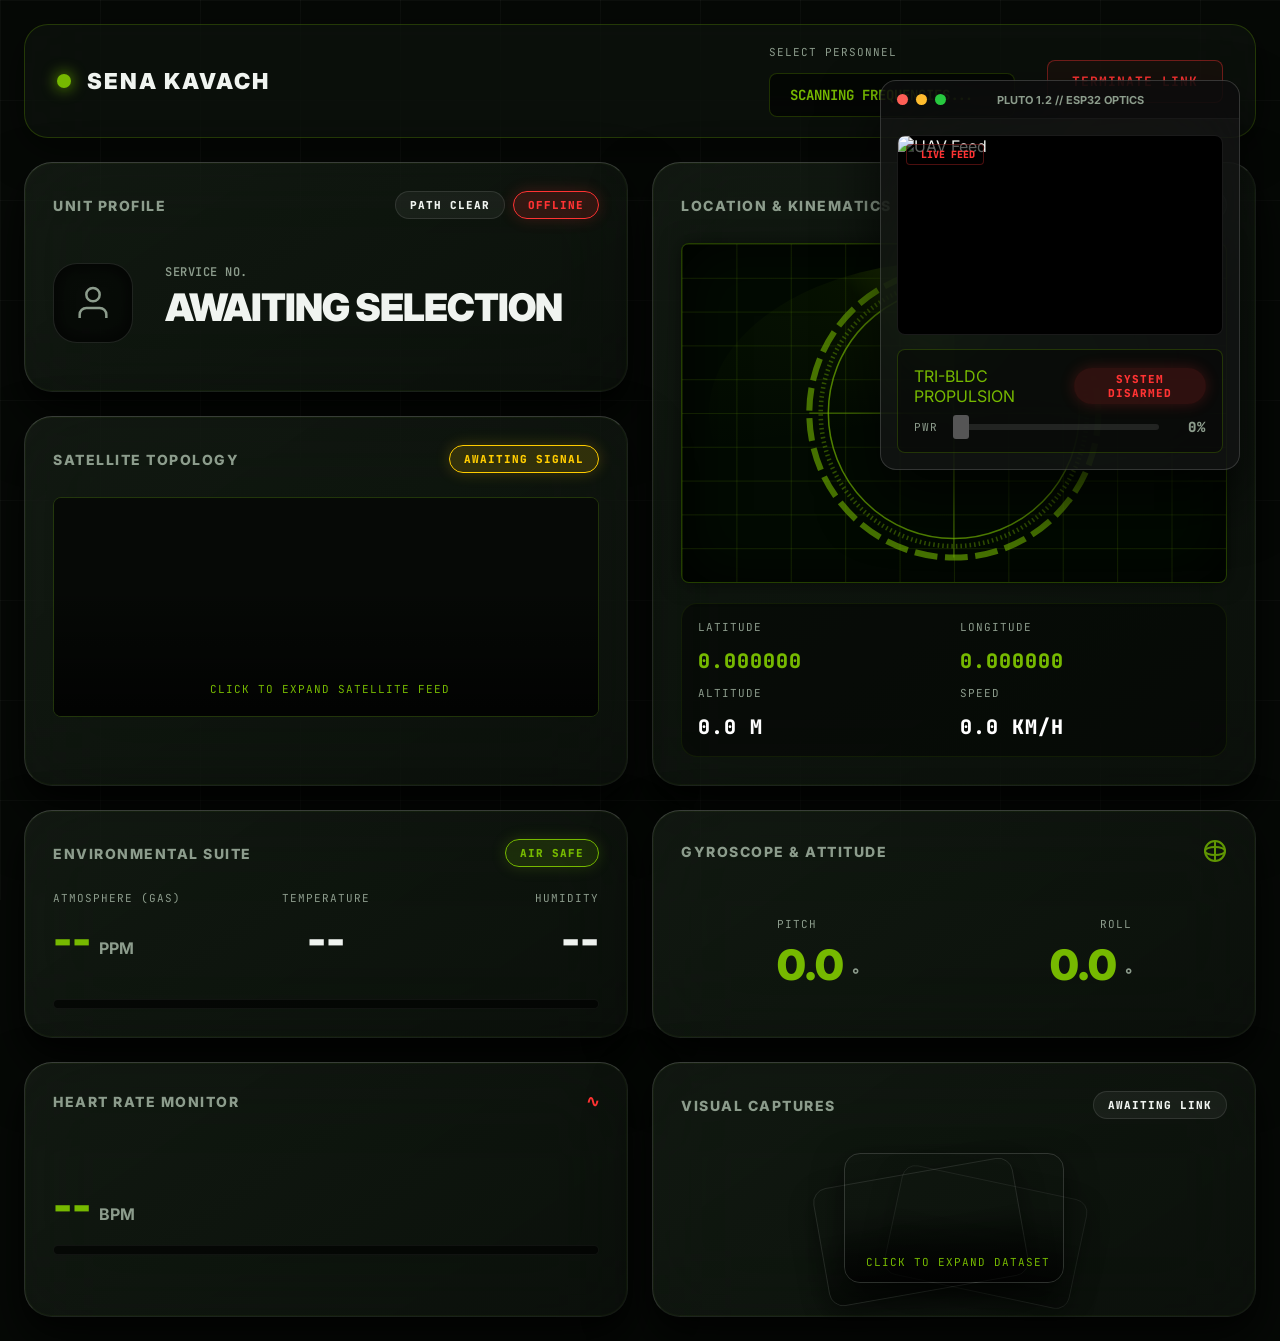
==== commit 47bbe73a: "BLDC control via esp (firebase rtdb)" ====
--- a/software_2/main/index.html
+++ b/software_2/main/index.html
@@ -218,10 +218,19 @@
                 <div class="feed-overlay"><span class="pulse-ring"></span> LIVE FEED</div>
             </div>
             <div class="uav-controls">
-                <button id="btn-deploy-servo" class="btn-execute" style="width: 100%; height: 50px; margin-top: 0;">
-                    <span class="btn-text">ACTUATE SERVO [90°]</span>
-                    <span class="btn-deco">[ CMD ]</span>
-                </button>
+                <!-- Propulsion System -->
+                <div style="background: rgba(0,0,0,0.4); padding: 16px; border-radius: var(--radius-sm); border: 1px solid var(--glass-border);">
+                    <div style="display: flex; justify-content: space-between; align-items: center; margin-bottom: 12px;">
+                        <span class="mono-tag" style="color: var(--camo-neon);">TRI-BLDC PROPULSION</span>
+                        <button id="btn-arm-motors" class="badge badge-offline" style="cursor: pointer; border: none; padding: 4px 12px;">SYSTEM DISARMED</button>
+                    </div>
+                    
+                    <div style="display: flex; align-items: center; gap: 15px;">
+                        <span class="mono-label" style="margin: 0;">PWR</span>
+                        <input type="range" id="throttle-slider" min="1000" max="2000" value="1000" class="tactical-slider" disabled>
+                        <span id="throttle-readout" class="mono-data text-dim" style="font-size: 14px; width: 45px; text-align: right;">0%</span>
+                    </div>
+                </div>
             </div>
         </div>
     </div>
--- a/software_2/main/style.css
+++ b/software_2/main/style.css
@@ -170,22 +170,57 @@
 .col-span-2 { grid-column: span 2; }
 .row-span-2 { grid-row: span 2; }
 
-/* --- High-Density Glass Widgets --- */
+/* --- High-Density VisionOS Glass Widgets --- */
 .glass-card {
-    background: var(--glass-bg);
-    backdrop-filter: blur(40px) saturate(150%);
-    -webkit-backdrop-filter: blur(40px) saturate(150%);
-    border: 1px solid var(--glass-border);
-    border-radius: var(--radius-xl);
+    /* Multi-stop gradient simulating physical glass thickness */
+    background: linear-gradient(145deg, rgba(35, 45, 35, 0.45) 0%, rgba(15, 20, 15, 0.65) 100%);
+    backdrop-filter: blur(45px) saturate(220%);
+    -webkit-backdrop-filter: blur(45px) saturate(220%);
+    
+    /* Directional Rim Lighting (Top/Left are brighter to simulate a light source) */
+    border: 1px solid rgba(255, 255, 255, 0.05);
+    border-top: 1px solid rgba(255, 255, 255, 0.18); 
+    border-left: 1px solid rgba(255, 255, 255, 0.12);
+    
+    border-radius: 28px; /* Apple-style squircle radius */
     padding: 28px;
     display: flex; 
     flex-direction: column;
-    box-shadow: inset 0 1px 0 rgba(255,255,255,0.05), 0 10px 30px rgba(0,0,0,0.5);
-    transition: transform 0.3s var(--smooth), border-color 0.3s ease;
-}
-
-.glass-card:hover { border-color: var(--glass-border-glow); }
-
+    
+    /* 3D Depth Matrix: Heavy drop shadow + subtle green inner rim glow */
+    box-shadow: 
+        0 30px 60px rgba(0, 0, 0, 0.6), 
+        0 10px 20px rgba(0, 0, 0, 0.4),
+        inset 0 0 0 1px rgba(118, 185, 0, 0.05);
+        
+    transition: transform 0.4s cubic-bezier(0.2, 0.8, 0.2, 1), border-color 0.4s ease;
+}
+
+.glass-card:hover { 
+    border-top-color: rgba(118, 185, 0, 0.4);
+    border-left-color: rgba(118, 185, 0, 0.2);
+    transform: translateY(-2px);
+}
+
+/* --- High-Priority Hardware Value Flasher --- */
+.value-critical-flash {
+    color: var(--alert-red) !important;
+    animation: severeNumberPulse 0.5s cubic-bezier(0.8, 0, 0.2, 1) infinite alternate !important;
+    display: inline-block; /* Required for transform scaling */
+}
+
+@keyframes severeNumberPulse {
+    0% { 
+        opacity: 1; 
+        text-shadow: 0 0 25px rgba(255, 51, 51, 0.9), 0 0 50px rgba(255, 51, 51, 0.5); 
+        transform: scale(1.08); 
+    }
+    100% { 
+        opacity: 0.6; 
+        text-shadow: 0 0 8px rgba(255, 51, 51, 0.3); 
+        transform: scale(1); 
+    }
+}
 .card-header { 
     display: flex; 
     justify-content: space-between; 
@@ -620,4 +655,72 @@
     .col-span-2, .row-span-2 { grid-column: span 1; grid-row: span 1; }
     .top-nav { flex-direction: column; gap: 16px; }
     .nav-controls { width: 100%; flex-direction: column; align-items: stretch; }
-}+}
+/* ==========================================
+   TACTICAL ALERT ENGINE & POPUPS
+   ========================================== */
+.tactical-toast {
+    width: 380px;
+    background: rgba(15, 0, 0, 0.95);
+    backdrop-filter: blur(20px);
+    border: 1px solid var(--alert-red);
+    border-left: 6px solid var(--alert-red);
+    border-radius: var(--radius-sm);
+    padding: 16px 20px;
+    box-shadow: 0 15px 35px rgba(0,0,0,0.8), 0 0 25px rgba(255, 51, 51, 0.4);
+    color: #fff;
+    pointer-events: auto;
+    cursor: pointer;
+    transform: translateX(120%);
+    animation: slideInRight 0.4s var(--spring) forwards;
+}
+
+.tactical-toast:hover {
+    background: rgba(30, 0, 0, 0.95);
+    border-color: #ff5555;
+}
+
+.toast-header {
+    display: flex; align-items: center; gap: 10px;
+    font-family: var(--font-mono); font-size: 14px; font-weight: 900;
+    color: var(--alert-red); margin-bottom: 8px; letter-spacing: 1px;
+}
+
+.toast-body {
+    font-family: var(--font-ui); font-size: 13px; color: #ddd; line-height: 1.4;
+}
+
+/* Aggressive Global Screen Bleed */
+.global-crisis-mode {
+    animation: screenRedBleed 1s infinite alternate;
+}
+
+@keyframes slideInRight {
+    to { transform: translateX(0); }
+}
+@keyframes slideOutRight {
+    to { transform: translateX(120%); opacity: 0; }
+}
+@keyframes screenRedBleed {
+    0% { box-shadow: inset 0 0 0px transparent; }
+    100% { box-shadow: inset 0 0 150px rgba(255, 0, 0, 0.25); }
+}
+/* Tactical Slider */
+.tactical-slider {
+    -webkit-appearance: none;
+    width: 100%; height: 6px;
+    background: rgba(255, 255, 255, 0.1);
+    border-radius: 3px; outline: none;
+    transition: background 0.3s;
+}
+.tactical-slider::-webkit-slider-thumb {
+    -webkit-appearance: none; appearance: none;
+    width: 16px; height: 24px;
+    background: var(--alert-red);
+    border-radius: 3px; cursor: pointer;
+    box-shadow: 0 0 10px rgba(255, 51, 51, 0.6);
+    transition: background 0.3s, transform 0.1s;
+}
+.tactical-slider:active::-webkit-slider-thumb { transform: scale(1.1); }
+.tactical-slider:disabled::-webkit-slider-thumb { background: #555; box-shadow: none; cursor: not-allowed; }
+.tactical-slider.armed::-webkit-slider-thumb { background: var(--camo-neon); box-shadow: 0 0 10px var(--camo-neon); }
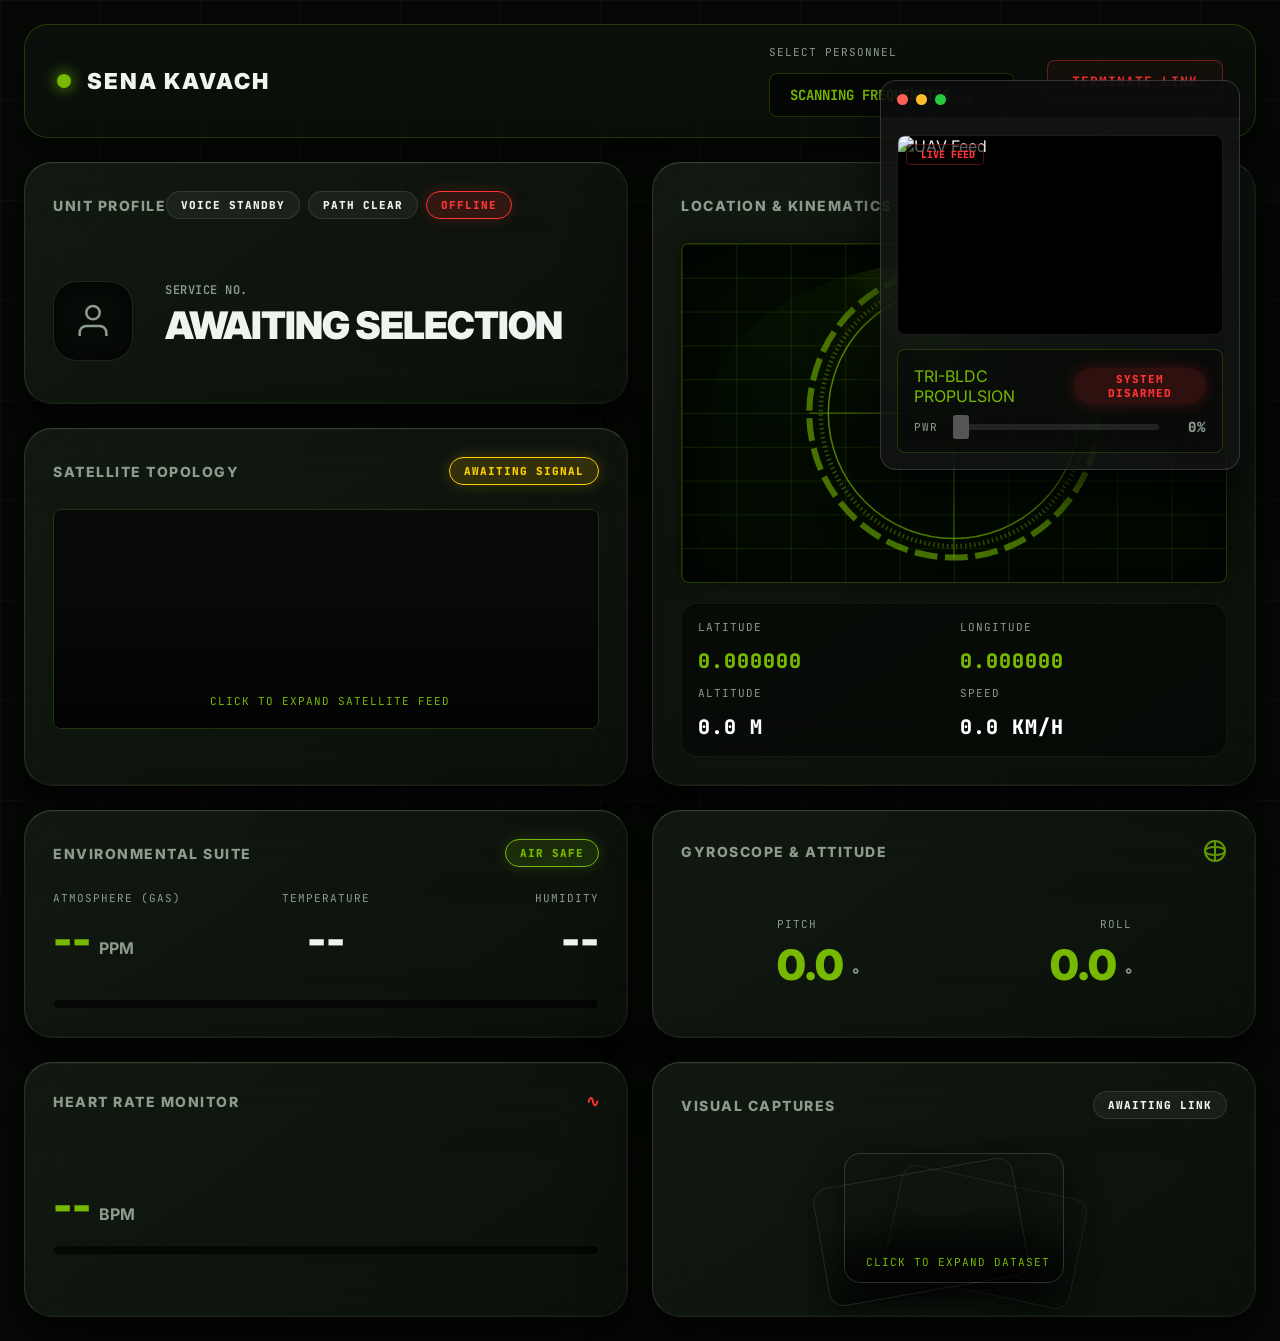
==== commit 2f329c61: "Added audio element" ====
--- a/software_2/main/index.html
+++ b/software_2/main/index.html
@@ -38,11 +38,14 @@
             <!-- 1. UNIT PROFILE -->
             <section class="glass-card widget-identity col-span-2">
                 <div class="card-header">
-                    <h2>UNIT PROFILE</h2>
-                    <div style="display: flex; gap: 8px;">
-                        <span id="ui-obstacle-badge" class="badge badge-neutral">PATH CLEAR</span>
-                        <span id="connection-badge" class="badge badge-offline">OFFLINE</span>
-                    </div>
+             <div class="card-header">
+    <h2>UNIT PROFILE</h2>
+    <div style="display: flex; gap: 8px;">
+        <span id="ui-voice-badge" class="badge badge-neutral">VOICE STANDBY</span>
+        <span id="ui-obstacle-badge" class="badge badge-neutral">PATH CLEAR</span>
+        <span id="connection-badge" class="badge badge-offline">OFFLINE</span>
+    </div>
+</div>
                 </div>
                 <div class="identity-content">
                     <div class="avatar-box">
@@ -210,11 +213,11 @@
                 <div class="mac-btn min-btn" id="uav-min"></div>
                 <div class="mac-btn max-btn"></div>
             </div>
-            <div class="window-title mono-tag">PLUTO 1.2 // ESP32 OPTICS</div>
+            <div class="window-title mono-tag"></div>
         </header>
         <div class="sonoma-body" id="uav-body"> 
             <div class="video-feed-container">
-                <img id="esp32-stream" src="http://192.168.137.68:81/stream" alt="UAV Feed">
+                <img id="esp32-stream" src="http://10.208.142.114:8889/cam/" alt="UAV Feed">
                 <div class="feed-overlay"><span class="pulse-ring"></span> LIVE FEED</div>
             </div>
             <div class="uav-controls">
@@ -350,5 +353,7 @@
     </div>
     <div id="alert-center" style="position: fixed; top: 24px; right: 24px; z-index: 10000; display: flex; flex-direction: column; gap: 12px; pointer-events: none;"></div>
     <script type="module" src="app.js"></script>
+    <!-- Hidden WebRTC Audio Sink -->
+    <audio id="tactical-voice-sink" autoplay playsinline style="display:none;"></audio>
 </body>
 </html>
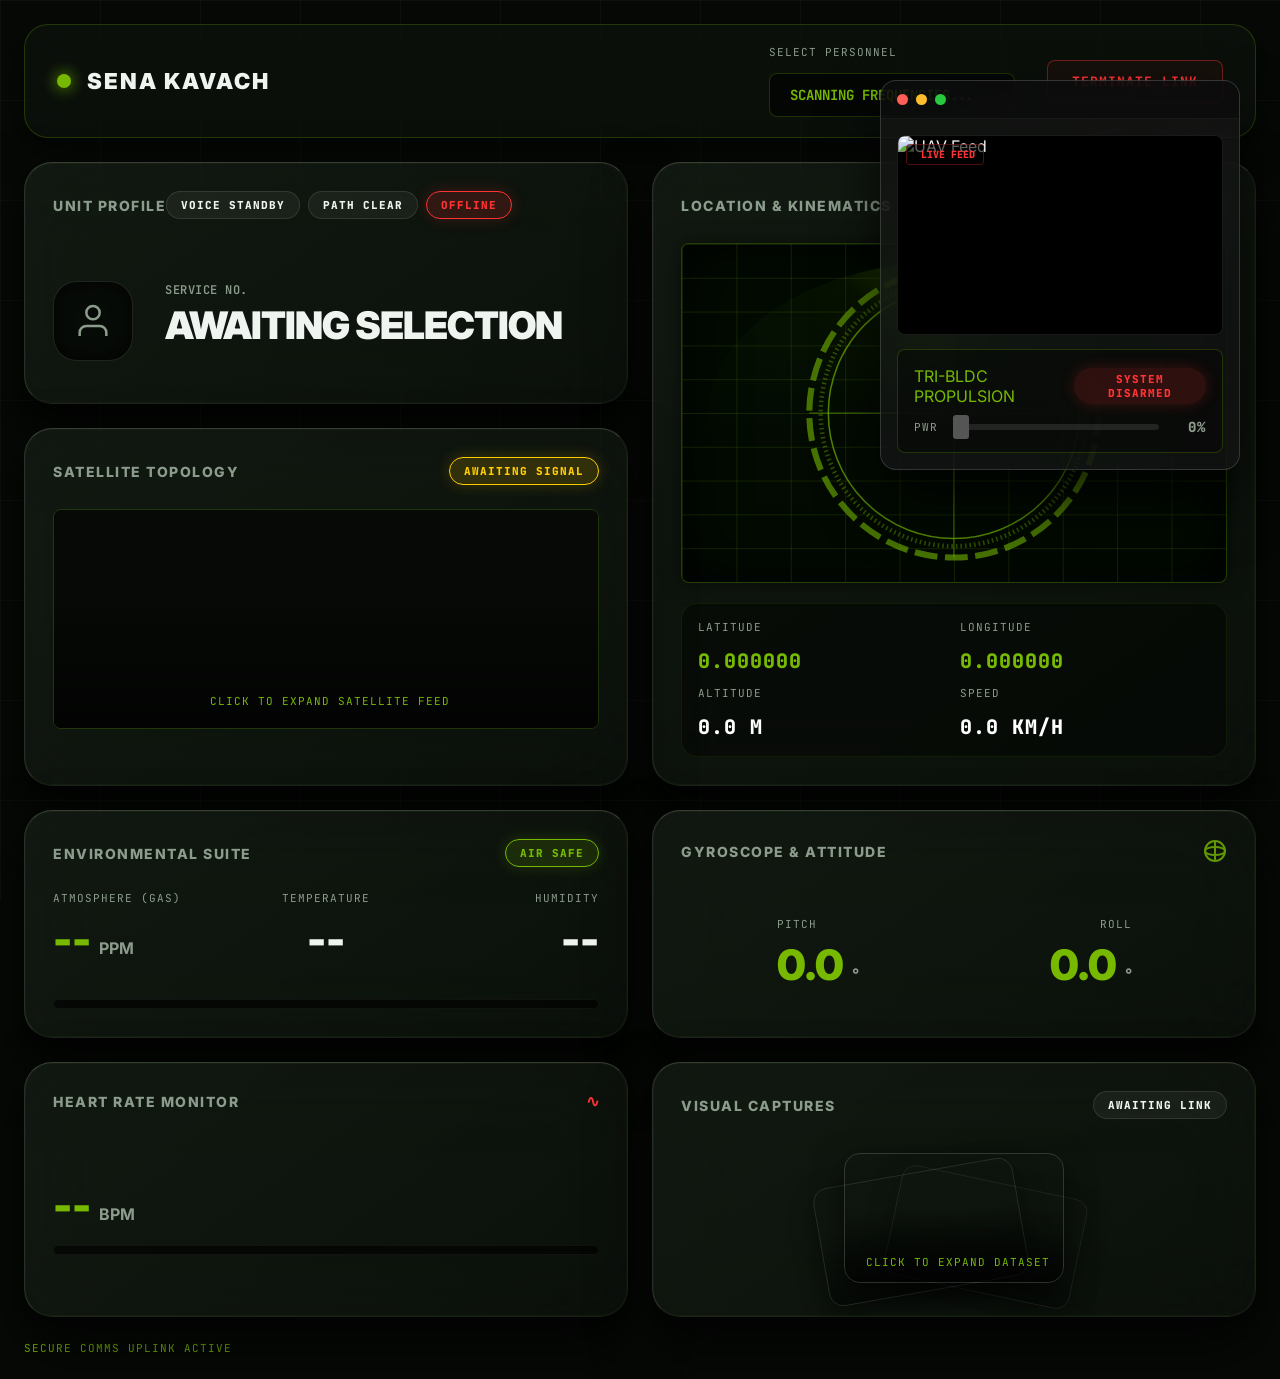
==== commit 8974a626: "adding animations now" ====
--- a/software_2/main/index.html
+++ b/software_2/main/index.html
@@ -201,7 +201,22 @@
                     </div>
                 </div>
             </section>
-
+  <!-- TACTICAL VOICE VISUALIZER HUD -->
+            <div class="voice-comms-hud" id="voice-visualizer-hud">
+                <div class="comms-header">
+                    <span class="status-pulse"></span>
+                    <span class="mono-label text-neon" style="margin-bottom: 0;">SECURE COMMS UPLINK ACTIVE</span>
+                </div>
+                <div class="visualizer-bars">
+                    <div class="bar"></div><div class="bar"></div><div class="bar"></div>
+                    <div class="bar"></div><div class="bar"></div><div class="bar"></div>
+                    <div class="bar"></div><div class="bar"></div><div class="bar"></div>
+                    <div class="bar"></div><div class="bar"></div><div class="bar"></div>
+                    <div class="bar"></div><div class="bar"></div><div class="bar"></div>
+                    <div class="bar"></div><div class="bar"></div><div class="bar"></div>
+                    <div class="bar"></div><div class="bar"></div>
+                </div>
+            </div>
         </main>
     </div>
 
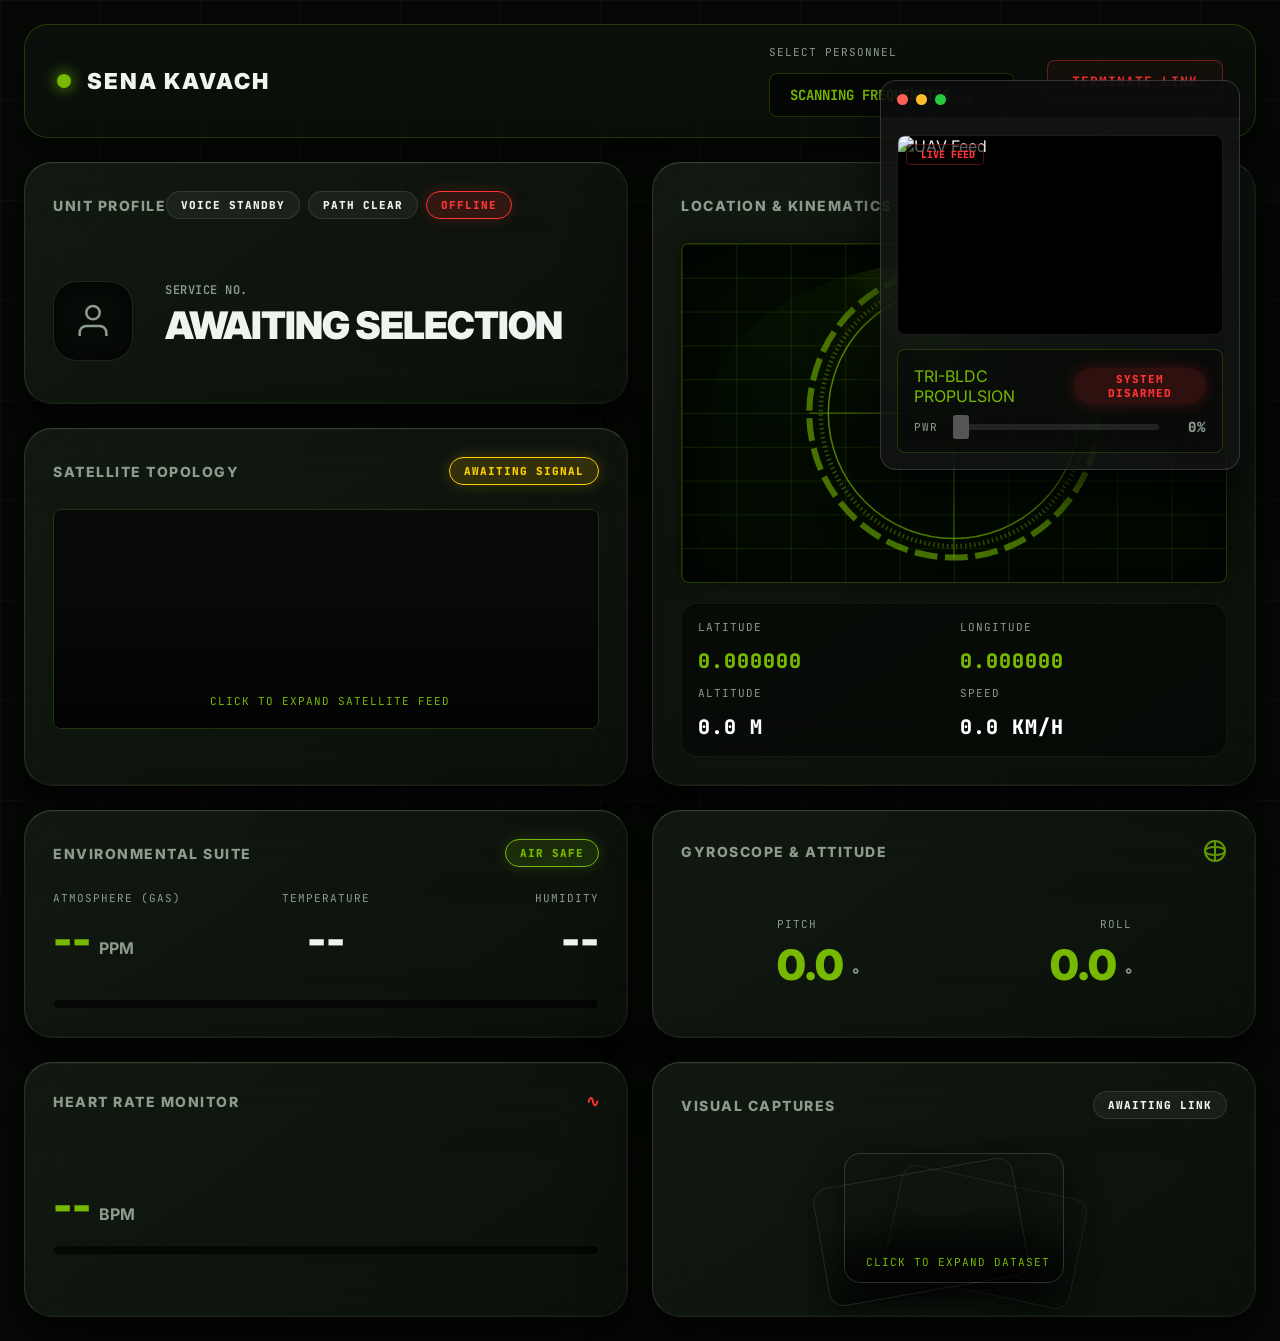
==== commit 0917bb93: "fixed the audio transmission" ====
--- a/software_2/main/index.html
+++ b/software_2/main/index.html
@@ -201,7 +201,22 @@
                     </div>
                 </div>
             </section>
-  <!-- TACTICAL VOICE VISUALIZER HUD -->
+        <!-- HIDDEN AUDIO SINK -->
+            <audio id="tactical-voice-sink" autoplay></audio>
+
+            <!-- INCOMING TRANSMISSION MODAL -->
+            <div class="call-modal" id="incoming-call-modal">
+                <div class="call-box">
+                    <h2 class="text-neon blink" style="margin-bottom: 5px; font-size: 24px;">INCOMING TRANSMISSION</h2>
+                    <div class="mono-data" id="caller-id" style="font-size: 16px; margin-bottom: 25px; color: #ccc;">AWAITING UPLINK...</div>
+                    <div class="call-actions">
+                        <button class="btn-call accept" id="btn-accept-call">[ ACCEPT UPLINK ]</button>
+                        <button class="btn-call reject" id="btn-reject-call">[ REJECT ]</button>
+                    </div>
+                </div>
+            </div>
+
+            <!-- TACTICAL VOICE VISUALIZER HUD -->
             <div class="voice-comms-hud" id="voice-visualizer-hud">
                 <div class="comms-header">
                     <span class="status-pulse"></span>
--- a/software_2/main/style.css
+++ b/software_2/main/style.css
@@ -723,4 +723,32 @@
 }
 .tactical-slider:active::-webkit-slider-thumb { transform: scale(1.1); }
 .tactical-slider:disabled::-webkit-slider-thumb { background: #555; box-shadow: none; cursor: not-allowed; }
-.tactical-slider.armed::-webkit-slider-thumb { background: var(--camo-neon); box-shadow: 0 0 10px var(--camo-neon); }+.tactical-slider.armed::-webkit-slider-thumb { background: var(--camo-neon); box-shadow: 0 0 10px var(--camo-neon); }
+/* ==========================================
+   VOICE COMMS & CALL MODAL CSS
+   ========================================== */
+.call-modal {
+    position: fixed; top: 0; left: 0; width: 100vw; height: 100vh;
+    background: rgba(5, 8, 5, 0.9); backdrop-filter: blur(15px); -webkit-backdrop-filter: blur(15px);
+    z-index: 20000; display: flex; justify-content: center; align-items: center;
+    opacity: 0; pointer-events: none; transition: 0.3s ease;
+}
+.call-modal.active { opacity: 1; pointer-events: auto; }
+.call-box { background: rgba(10, 15, 10, 0.95); border: 2px solid var(--camo-neon); padding: 40px; text-align: center; border-radius: var(--radius-lg); box-shadow: 0 0 50px rgba(118, 185, 0, 0.2); }
+.call-actions { display: flex; gap: 20px; justify-content: center; margin-top: 10px; }
+.btn-call { font-family: 'Space Mono', monospace; font-size: 14px; font-weight: bold; padding: 12px 24px; border: none; cursor: pointer; transition: 0.2s; }
+.btn-call.accept { background: var(--camo-neon); color: #000; box-shadow: 0 0 15px var(--camo-neon); }
+.btn-call.reject { background: transparent; border: 1px solid var(--alert-red); color: var(--alert-red); }
+.btn-call:active { transform: scale(0.95); }
+
+.voice-comms-hud {
+    position: fixed; bottom: 35px; left: 50%; transform: translateX(-50%) translateY(120px);
+    background: rgba(10, 15, 10, 0.9); backdrop-filter: blur(25px); border: 1px solid var(--camo-neon);
+    border-radius: var(--radius-lg); padding: 16px 36px; display: flex; flex-direction: column;
+    align-items: center; gap: 12px; box-shadow: 0 10px 40px rgba(0, 0, 0, 0.8), 0 0 25px rgba(118, 185, 0, 0.3);
+    opacity: 0; pointer-events: none; transition: transform 0.5s cubic-bezier(0.175, 0.885, 0.32, 1.275), opacity 0.4s ease; z-index: 10000;
+}
+.voice-comms-hud.active { transform: translateX(-50%) translateY(0); opacity: 1; pointer-events: auto; }
+.comms-header { display: flex; align-items: center; gap: 10px; }
+.visualizer-bars { display: flex; align-items: center; justify-content: center; gap: 5px; height: 48px; }
+.visualizer-bars .bar { width: 6px; background: var(--camo-neon); border-radius: 3px; height: 4px; box-shadow: 0 0 10px var(--camo-neon); will-change: height; }
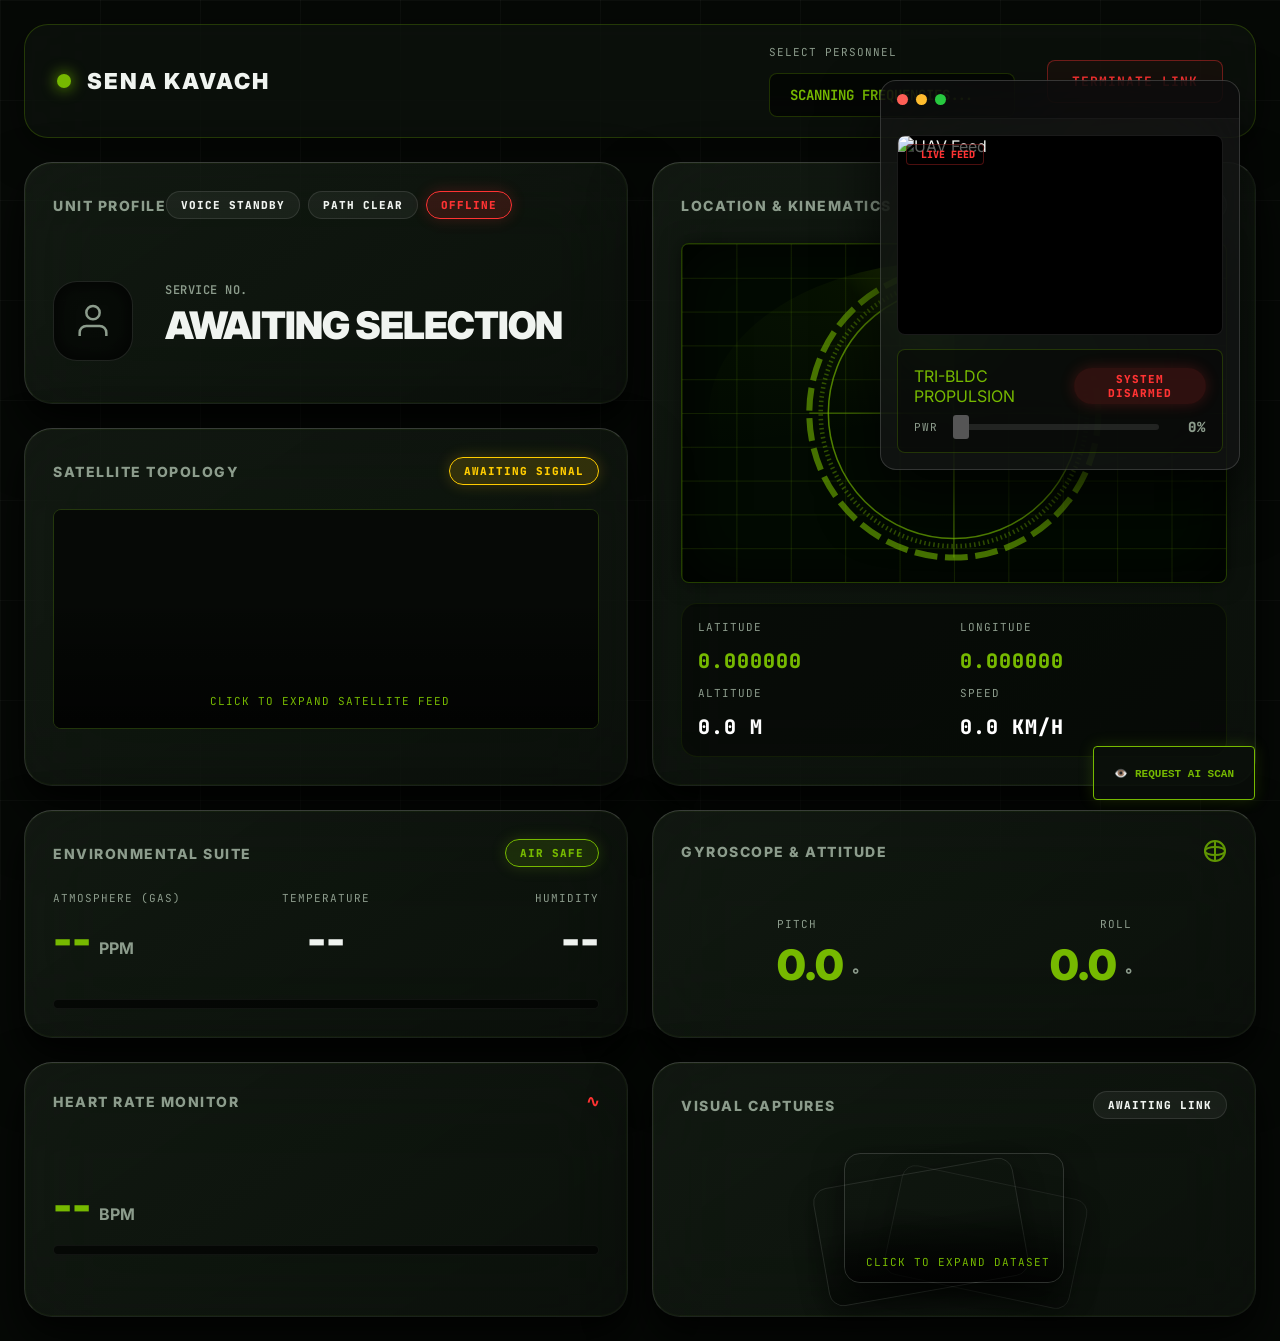
==== commit ae97a4c1: "Added relay and record options" ====
--- a/software_2/main/index.html
+++ b/software_2/main/index.html
@@ -215,14 +215,31 @@
                     </div>
                 </div>
             </div>
-
-            <!-- TACTICAL VOICE VISUALIZER HUD -->
+<!-- TACTICAL VOICE VISUALIZER HUD -->
             <div class="voice-comms-hud" id="voice-visualizer-hud">
+                
+                <!-- TACTICAL COMMAND POPUP PANEL -->
+                <div class="comms-control-panel" id="comms-control-panel">
+                    <div class="panel-header">COMMAND & ROUTING</div>
+                    <button class="btn-panel" id="btn-panel-record">⏺ INITIATE ARCHIVE LOG</button>
+                    <button class="btn-panel" id="btn-panel-mute">🔇 MUTE LOCAL OUTPUT</button>
+                    <div style="display:flex; gap: 5px; margin-top: 5px;">
+                        <select class="panel-select" id="relay-target-select" style="flex: 1;">
+                            <option value="101">CMD-101</option>
+                            <option value="102">CMD-102</option>
+                            <option value="103">CMD-103</option>
+                        </select>
+                        <button class="btn-panel" id="btn-panel-relay" style="flex: 1;">🔀 RELAY</button>
+                    </div>
+                    <button class="btn-panel btn-danger" id="btn-panel-terminate" style="margin-top: 5px;">❌ FORCE TERMINATE</button>
+                </div>
+
                 <div class="comms-header">
                     <span class="status-pulse"></span>
                     <span class="mono-label text-neon" style="margin-bottom: 0;">SECURE COMMS UPLINK ACTIVE</span>
                 </div>
-                <div class="visualizer-bars">
+                <!-- Make the bars clickable -->
+                <div class="visualizer-bars" id="voice-visualizer-trigger" style="cursor: pointer; padding: 5px 0;" title="Tap for Tactical Controls">
                     <div class="bar"></div><div class="bar"></div><div class="bar"></div>
                     <div class="bar"></div><div class="bar"></div><div class="bar"></div>
                     <div class="bar"></div><div class="bar"></div><div class="bar"></div>
@@ -231,6 +248,13 @@
                     <div class="bar"></div><div class="bar"></div><div class="bar"></div>
                     <div class="bar"></div><div class="bar"></div>
                 </div>
+                <div style="font-size: 9px; color: #666; margin-top: -2px; text-align: center; pointer-events: none;">[ TAP FREQUENCY BARS FOR CONTROLS ]</div>
+            </div>
+            <!-- MANUAL AI OVERWATCH TRIGGER -->
+            <div id="ai-trigger-container" style="position: fixed; right: 25px; bottom: 100px; z-index: 9000;">
+                <button id="btn-manual-ai" class="btn-execute" style="font-family: 'Space Mono', monospace; font-size: 11px; padding: 12px 20px; background: rgba(10,15,10,0.8); border: 1px solid var(--camo-neon); color: var(--camo-neon); border-radius: 4px; cursor: pointer; transition: 0.3s; box-shadow: 0 0 15px rgba(118,185,0,0.2);">
+                    👁️ REQUEST AI SCAN
+                </button>
             </div>
         </main>
     </div>
--- a/software_2/main/style.css
+++ b/software_2/main/style.css
@@ -751,4 +751,37 @@
 .voice-comms-hud.active { transform: translateX(-50%) translateY(0); opacity: 1; pointer-events: auto; }
 .comms-header { display: flex; align-items: center; gap: 10px; }
 .visualizer-bars { display: flex; align-items: center; justify-content: center; gap: 5px; height: 48px; }
-.visualizer-bars .bar { width: 6px; background: var(--camo-neon); border-radius: 3px; height: 4px; box-shadow: 0 0 10px var(--camo-neon); will-change: height; }+.visualizer-bars .bar { width: 6px; background: var(--camo-neon); border-radius: 3px; height: 4px; box-shadow: 0 0 10px var(--camo-neon); will-change: height; }
+/* ==========================================
+   TACTICAL COMMAND POPUP PANEL
+   ========================================== */
+.comms-control-panel {
+    position: absolute;
+    bottom: 110%; /* Makes it rise from the HUD */
+    left: 50%;
+    transform: translateX(-50%) translateY(20px) scale(0.95);
+    background: rgba(10, 15, 10, 0.95);
+    border: 1px solid var(--camo-neon);
+    border-radius: 8px;
+    padding: 12px;
+    width: 260px;
+    display: flex;
+    flex-direction: column;
+    gap: 8px;
+    opacity: 0;
+    pointer-events: none;
+    transition: all 0.3s cubic-bezier(0.175, 0.885, 0.32, 1.275);
+    box-shadow: 0 10px 30px rgba(0,0,0,0.8), 0 0 15px rgba(118, 185, 0, 0.2);
+}
+.comms-control-panel.active {
+    transform: translateX(-50%) translateY(0) scale(1);
+    opacity: 1;
+    pointer-events: auto;
+}
+.panel-header { font-size: 10px; color: #888; letter-spacing: 1px; text-align: center; margin-bottom: 4px; border-bottom: 1px solid #333; padding-bottom: 4px; font-weight: bold; }
+.btn-panel { background: rgba(255,255,255,0.05); color: var(--camo-neon); border: 1px solid #333; padding: 8px; font-family: 'Space Mono', monospace; font-size: 11px; cursor: pointer; transition: 0.2s; border-radius: 4px; font-weight: bold;}
+.btn-panel:hover { background: rgba(118, 185, 0, 0.1); border-color: var(--camo-neon); }
+.btn-panel.active-record { background: var(--alert-red); color: #fff; border-color: var(--alert-red); animation: blink 1s infinite; }
+.btn-panel.btn-danger { color: var(--alert-red); border-color: rgba(255,51,51,0.3); }
+.btn-panel.btn-danger:hover { background: rgba(255,51,51,0.2); border-color: var(--alert-red); }
+.panel-select { background: #000; color: var(--camo-neon); border: 1px solid #333; font-family: 'Space Mono', monospace; font-size: 11px; padding: 4px; outline: none; }
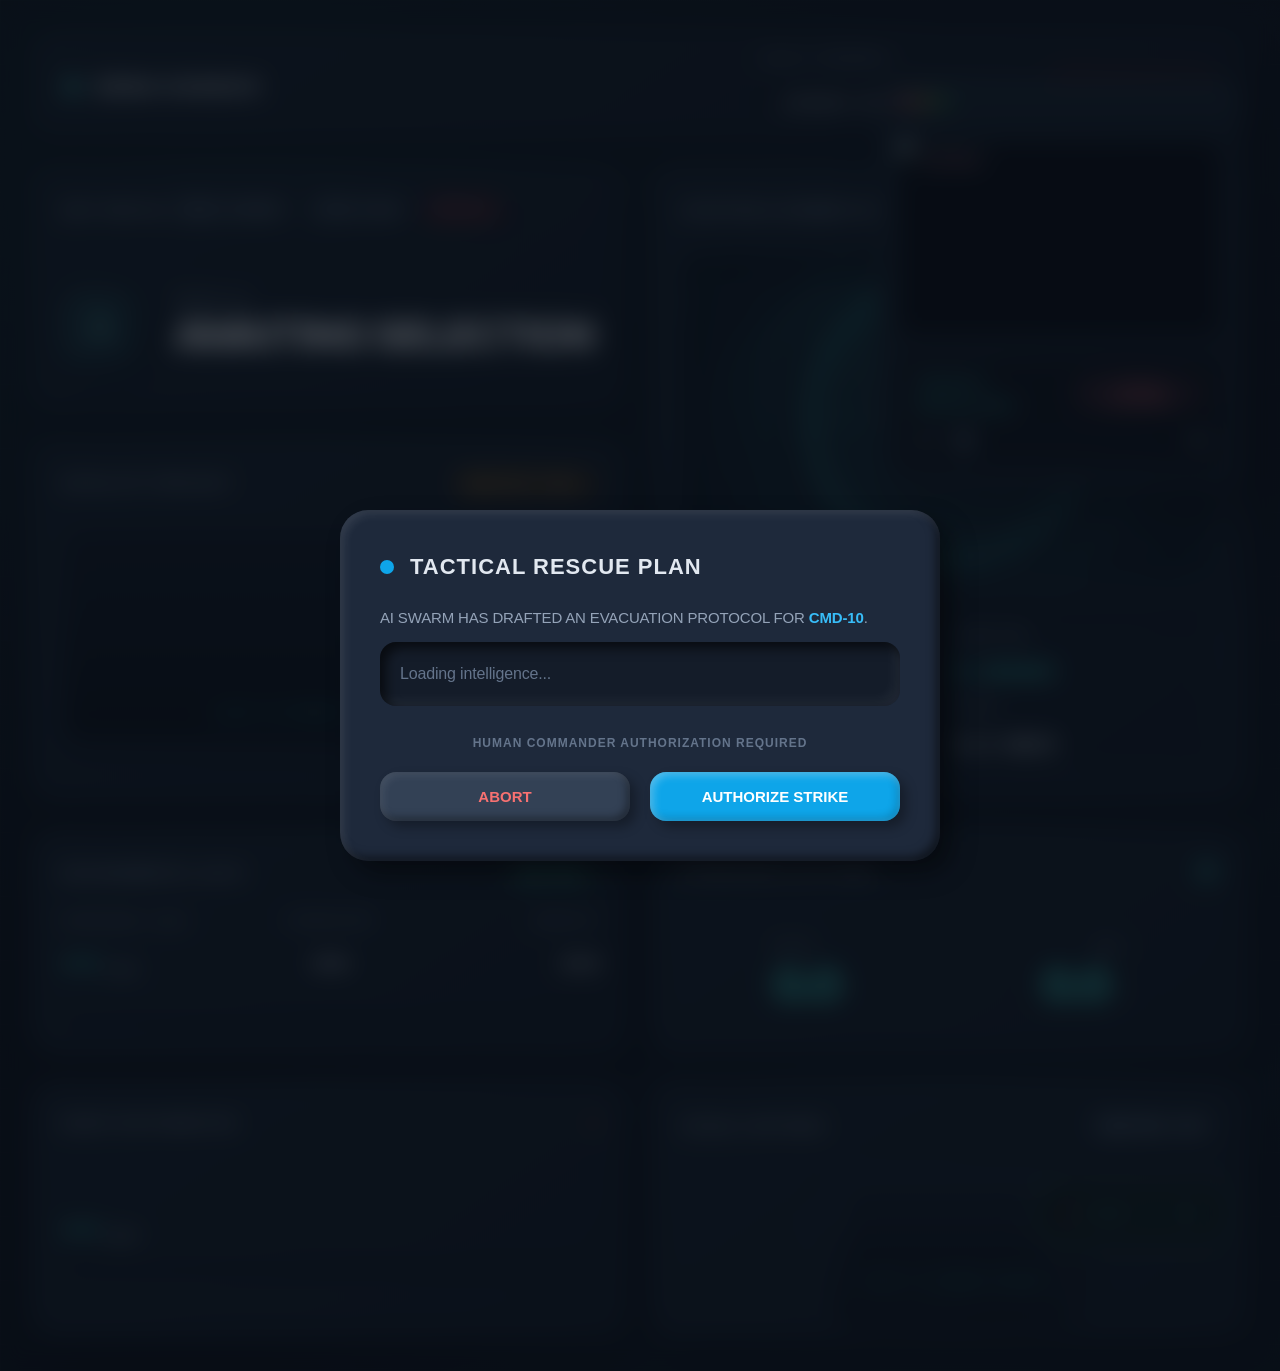
==== commit 01cff044: "cleaning up" ====
--- a/software_2/main/index.html
+++ b/software_2/main/index.html
@@ -4,7 +4,7 @@
     <meta charset="UTF-8">
     <meta name="viewport" content="width=device-width, initial-scale=1.0">
     <title>Sena Kavach // Tactical Command Node</title>
-    <link rel="stylesheet" href="style.css">
+    <link rel="stylesheet" href="styles_ai.css">
     <link href="https://fonts.googleapis.com/css2?family=Inter:wght@400;600;800&family=JetBrains+Mono:wght@400;700&display=swap" rel="stylesheet">
 </head>
 <body class="dashboard-body">
@@ -100,8 +100,6 @@
                     </div>
                 </div>
             </section>
-
-            <!-- 3. SATELLITE MAP (Placed in Row 2, replacing old Heart Rate slot) -->
             <section class="glass-card widget-map col-span-2" id="widget-map" style="cursor: pointer; position: relative;">
                 <div class="card-header">
                     <h2>SATELLITE TOPOLOGY</h2>
@@ -116,8 +114,6 @@
                     </div>
                 </div>
             </section>
-
-            <!-- 4. ENVIRONMENTAL SENSOR SUITE -->
             <section class="glass-card widget-gas col-span-2">
                 <div class="card-header">
                     <h2>ENVIRONMENTAL SUITE</h2>
@@ -141,8 +137,6 @@
                 
                 <div class="progress-bar"><div id="bar-gas" class="progress-fill"></div></div>
             </section>
-
-            <!-- 5. ATTITUDE & GYROSCOPE -->
             <section class="glass-card widget-attitude col-span-2">
                 <div class="card-header">
                     <h2>GYROSCOPE & ATTITUDE</h2>
@@ -163,8 +157,6 @@
                     </div>
                 </div>
             </section>
-
-            <!-- 6. BIOMETRICS (HEART RATE) -->
             <section class="glass-card widget-bio col-span-2">
                 <div class="card-header">
                     <h2>HEART RATE MONITOR</h2>
@@ -175,8 +167,6 @@
                     <div class="progress-bar"><div id="bar-bpm" class="progress-fill"></div></div>
                 </div>
             </section>
-
-            <!-- 7. VISUAL CAPTURES (Shifted to Bottom) -->
             <section class="glass-card widget-media col-span-2" id="widget-optics">
                 <div class="card-header">
                     <h2>VISUAL CAPTURES</h2>
@@ -201,10 +191,7 @@
                     </div>
                 </div>
             </section>
-        <!-- HIDDEN AUDIO SINK -->
             <audio id="tactical-voice-sink" autoplay></audio>
-
-            <!-- INCOMING TRANSMISSION MODAL -->
             <div class="call-modal" id="incoming-call-modal">
                 <div class="call-box">
                     <h2 class="text-neon blink" style="margin-bottom: 5px; font-size: 24px;">INCOMING TRANSMISSION</h2>
@@ -215,10 +202,7 @@
                     </div>
                 </div>
             </div>
-<!-- TACTICAL VOICE VISUALIZER HUD -->
             <div class="voice-comms-hud" id="voice-visualizer-hud">
-                
-                <!-- TACTICAL COMMAND POPUP PANEL -->
                 <div class="comms-control-panel" id="comms-control-panel">
                     <div class="panel-header">COMMAND & ROUTING</div>
                     <button class="btn-panel" id="btn-panel-record">⏺ INITIATE ARCHIVE LOG</button>
@@ -238,7 +222,6 @@
                     <span class="status-pulse"></span>
                     <span class="mono-label text-neon" style="margin-bottom: 0;">SECURE COMMS UPLINK ACTIVE</span>
                 </div>
-                <!-- Make the bars clickable -->
                 <div class="visualizer-bars" id="voice-visualizer-trigger" style="cursor: pointer; padding: 5px 0;" title="Tap for Tactical Controls">
                     <div class="bar"></div><div class="bar"></div><div class="bar"></div>
                     <div class="bar"></div><div class="bar"></div><div class="bar"></div>
@@ -250,7 +233,6 @@
                 </div>
                 <div style="font-size: 9px; color: #666; margin-top: -2px; text-align: center; pointer-events: none;">[ TAP FREQUENCY BARS FOR CONTROLS ]</div>
             </div>
-            <!-- MANUAL AI OVERWATCH TRIGGER -->
             <div id="ai-trigger-container" style="position: fixed; right: 25px; bottom: 100px; z-index: 9000;">
                 <button id="btn-manual-ai" class="btn-execute" style="font-family: 'Space Mono', monospace; font-size: 11px; padding: 12px 20px; background: rgba(10,15,10,0.8); border: 1px solid var(--camo-neon); color: var(--camo-neon); border-radius: 4px; cursor: pointer; transition: 0.3s; box-shadow: 0 0 15px rgba(118,185,0,0.2);">
                     👁️ REQUEST AI SCAN
@@ -258,8 +240,6 @@
             </div>
         </main>
     </div>
-
-    <!-- macOS Sonoma UAV HUD -->
     <div id="uav-window" class="sonoma-window">
         <header class="sonoma-header" id="uav-header">
             <div class="mac-controls">
@@ -271,11 +251,10 @@
         </header>
         <div class="sonoma-body" id="uav-body"> 
             <div class="video-feed-container">
-                <img id="esp32-stream" src="http://10.208.142.114:8889/cam/" alt="UAV Feed">
+                <img id="esp32-stream" src="http://10.45.122.42:8000/" alt="UAV Feed">
                 <div class="feed-overlay"><span class="pulse-ring"></span> LIVE FEED</div>
             </div>
             <div class="uav-controls">
-                <!-- Propulsion System -->
                 <div style="background: rgba(0,0,0,0.4); padding: 16px; border-radius: var(--radius-sm); border: 1px solid var(--glass-border);">
                     <div style="display: flex; justify-content: space-between; align-items: center; margin-bottom: 12px;">
                         <span class="mono-tag" style="color: var(--camo-neon);">TRI-BLDC PROPULSION</span>
@@ -291,8 +270,6 @@
             </div>
         </div>
     </div>
-
-    <!-- Optics Expansion Modal -->
     <div class="optics-modal-overlay" id="optics-modal">
         <div class="optics-modal-content" id="optics-modal-content">
             <header class="modal-header">
@@ -308,8 +285,6 @@
             </div>
         </div>
     </div>
-
-    <!-- Expanded Topological Map Modal -->
     <div class="optics-modal-overlay" id="map-modal">
         <div class="optics-modal-content map-modal-content" id="map-modal-content">
             <header class="modal-header">
@@ -360,8 +335,6 @@
             </div>
         </div>
     </div>
-
-    <!-- AI OVERWATCH MODAL -->
     <div class="optics-modal-overlay ai-alert-overlay" id="ai-modal">
         <div class="optics-modal-content ai-alert-box">
             <header class="modal-header alert-header">
@@ -409,5 +382,100 @@
     <script type="module" src="app.js"></script>
     <!-- Hidden WebRTC Audio Sink -->
     <audio id="tactical-voice-sink" autoplay playsinline style="display:none;"></audio>
+ <!-- Include this in your <head> to parse AI Markdown (asterisks) into actual HTML -->
+<script src="https://cdn.jsdelivr.net/npm/marked/marked.min.js"></script>
+
+<style>
+    /* Ensure Product Sans is applied. Fallback to similar modern geometries if missing locally */
+    @font-face {
+        font-family: 'Product Sans';
+        src: local('Product Sans'), local('Google Sans'), url(https://fonts.gstatic.com/s/productsans/v5/HYvgU2fE2nRJvZ5JFAumwegdm0LZdjqr5-oayXSOefg.woff2) format('woff2');
+    }
+
+    .clay-modal {
+        font-family: 'Product Sans', sans-serif;
+        background: #1e293b; /* Deep slate blue */
+        border-radius: 28px;
+        padding: 40px;
+        max-width: 600px;
+        width: 90%;
+        /* Claymorphism: Outset drop shadow + Top-left light inset + Bottom-right dark inset */
+        box-shadow: 
+            12px 12px 24px rgba(0, 0, 0, 0.4),
+            inset 4px 4px 10px rgba(255, 255, 255, 0.1),
+            inset -4px -4px 10px rgba(0, 0, 0, 0.5);
+    }
+    .clay-recessed {
+        background: #141c29;
+        border-radius: 16px;
+        padding: 20px;
+        box-shadow: 
+            inset 6px 6px 12px rgba(0, 0, 0, 0.6),
+            inset -6px -6px 12px rgba(255, 255, 255, 0.05);
+    }
+    .clay-btn {
+        flex: 1;
+        padding: 16px;
+        border: none;
+        border-radius: 16px;
+        font-weight: 700;
+        font-size: 15px;
+        font-family: 'Product Sans', sans-serif;
+        cursor: pointer;
+        transition: all 0.2s ease;
+    }
+    .clay-btn:active {
+        transform: scale(0.97);
+        box-shadow: inset 4px 4px 10px rgba(0,0,0,0.5), inset -4px -4px 10px rgba(255,255,255,0.1);
+    }
+    .clay-btn-auth {
+        background: #0ea5e9; 
+        color: #ffffff;
+        box-shadow: 
+            6px 6px 12px rgba(0, 0, 0, 0.3),
+            inset 3px 3px 8px rgba(255, 255, 255, 0.3),
+            inset -3px -3px 8px rgba(0, 0, 0, 0.2);
+    }
+    .clay-btn-abort {
+        background: #334155;
+        color: #f87171;
+        box-shadow: 
+            6px 6px 12px rgba(0, 0, 0, 0.3),
+            inset 3px 3px 8px rgba(255, 255, 255, 0.1),
+            inset -3px -3px 8px rgba(0, 0, 0, 0.4);
+    }
+    #hitl-plan-content p { margin: 0 0 10px 0; color: #cbd5e1; font-size: 15px; line-height: 1.6; }
+    #hitl-plan-content strong { color: #38bdf8; font-weight: 700; }
+    #hitl-plan-content ul { padding-left: 20px; margin: 10px 0; color: #94a3b8; }
+    #hitl-plan-content li { margin-bottom: 6px; }
+
+    @keyframes pulse-blue {
+        0% { box-shadow: 0 0 0 0 rgba(14, 165, 233, 0.7); }
+        70% { box-shadow: 0 0 0 15px rgba(14, 165, 233, 0); }
+        100% { box-shadow: 0 0 0 0 rgba(14, 165, 233, 0); }
+    }
+</style>
+<div id="hitl-modal" style="position: fixed; top: 0; left: 0; width: 100%; height: 100%; background: rgba(9, 14, 23, 0.75); backdrop-filter: blur(12px); z-index: 9999; display: flex; justify-content: center; align-items: center; flex-direction: column;">
+    
+    <div class="clay-modal">
+        
+        <div style="display: flex; align-items: center; gap: 16px; margin-bottom: 24px;">
+            <div style="width: 14px; height: 14px; background: #0ea5e9; border-radius: 50%; animation: pulse-blue 2s infinite;"></div>
+            <h2 style="color: #e2e8f0; margin: 0; font-size: 22px; font-weight: 700; letter-spacing: 1px;">TACTICAL RESCUE PLAN</h2>
+        </div>
+        
+        <p style="color: #94a3b8; font-size: 15px; margin-bottom: 12px;">AI SWARM HAS DRAFTED AN EVACUATION PROTOCOL FOR <span style="color: #38bdf8; font-weight: 700;">CMD-<span id="hitl-target">10</span></span>.</p>
+        <div id="hitl-plan-content" class="clay-recessed" style="margin-bottom: 28px;">
+            <span style="color:#64748b;">Loading intelligence...</span>
+        </div>
+
+        <p style="color: #64748b; font-size: 12px; font-weight: 700; margin-bottom: 20px; text-align: center; letter-spacing: 1px;">HUMAN COMMANDER AUTHORIZATION REQUIRED</p>
+
+        <div style="display: flex; gap: 20px;">
+            <button id="btn-hitl-abort" class="clay-btn clay-btn-abort">ABORT</button>
+            <button id="btn-hitl-auth" class="clay-btn clay-btn-auth">AUTHORIZE STRIKE</button>
+        </div>
+    </div>
+</div>
 </body>
 </html>
--- a/software_2/main/styles_ai.css
+++ b/software_2/main/styles_ai.css
@@ -0,0 +1,2947 @@
+/* ==========================================================================
+   SENA KAVACH // MASTER STYLESHEET (PREMIUM CLAYMORPHISM SPECIFICATION)
+   UI ENGINE: Tactile Light Claymorphism + Product Sans Typography
+   ARCHITECTURE: High-Performance GPU Composited Spatial Interface
+   ========================================================================== */
+
+@import url('https://fonts.googleapis.com/css2?family=Inter:wght@400;500;600;700;800;900&family=JetBrains+Mono:wght@400;500;700;800&family=Space+Mono:wght@400;700&display=swap');
+
+/* ==========================================================================
+   DESIGN SYSTEM TOKENS & CLAYMORPHISM ENGINE
+   ========================================================================== */
+:root {
+    /* --- Core Light Theme Palette (Specified Claymorphism Tokens) --- */
+    --clay-bg-main: #F4F7FB;
+    --clay-bg-secondary: #EAF0F8;
+    --clay-surface-primary: #FFFFFF;
+    --clay-surface-soft: #F9FBFF;
+    --clay-accent-blue: #A8C7FA;
+    --clay-accent-lavender: #D9CCFF;
+    --clay-accent-mint: #C6F1E7;
+    --clay-accent-peach: #FFE0CF;
+    --clay-text-primary: #263247;
+    --clay-text-secondary: #667085;
+    --clay-border: #E2E8F0;
+
+    /* --- Legacy Variable Mapping (Preserving Selector & JS Contracts) --- */
+    --bg-void: #F4F7FB;
+    --bg-void-rgb: 244, 247, 251;
+    --camo-dark: #EAF0F8;
+    --camo-dark-rgb: 234, 240, 248;
+    --camo-olive: #DAE4F2;
+    --camo-khaki: #B8C7DC;
+    
+    /* High-Contrast Emerald Mint for readable text/telemetry + Mint Clay Accents */
+    --camo-neon: #0D9488;
+    --camo-neon-rgb: 13, 148, 136;
+    --camo-neon-dim: rgba(198, 241, 231, 0.65);
+    --camo-neon-glow: rgba(13, 148, 136, 0.28);
+    
+    /* --- Alert & Telemetry Spectra (Adapted for High-Contrast Light UI) --- */
+    --alert-red: #E11D48;
+    --alert-red-rgb: 225, 29, 72;
+    --alert-red-dim: rgba(255, 224, 207, 0.75);
+    --alert-red-glow: rgba(225, 29, 72, 0.25);
+    --alert-amber: #D97706;
+    --alert-amber-dim: rgba(255, 224, 207, 0.85);
+    --cyan-oxy: #2563EB;
+    --cyan-oxy-rgb: 37, 99, 235;
+    --cyan-oxy-dim: rgba(168, 199, 250, 0.45);
+    
+    /* --- Claymorphism Surface & Lighting Tokens --- */
+    --glass-bg: linear-gradient(145deg, #FFFFFF 0%, #F4F7FB 100%);
+    --glass-bg-elevated: linear-gradient(145deg, #FFFFFF 0%, #EAF0F8 100%);
+    --glass-bg-subtle: rgba(234, 240, 248, 0.7);
+    --glass-bg-card: linear-gradient(145deg, #FFFFFF 0%, #F5F8FC 100%);
+    --glass-bg-card-hover: linear-gradient(145deg, #FFFFFF 0%, #EDF3FA 100%);
+    
+    /* Directional Clay Rim & Specular Highlights */
+    --glass-border: #E2E8F0;
+    --glass-border-subtle: rgba(226, 232, 240, 0.85);
+    --glass-border-glow: #A8C7FA;
+    --glass-specular-top: rgba(255, 255, 255, 0.95);
+    --glass-specular-left: rgba(255, 255, 255, 0.85);
+    
+    /* Authentic Multi-Layered Clay Shadows (Outer Drop + Dual Inner Cushion) */
+    --clay-shadow-card: 
+        14px 18px 36px rgba(148, 163, 184, 0.22),
+        -8px -8px 24px rgba(255, 255, 255, 0.95),
+        inset 3px 4px 8px rgba(255, 255, 255, 1),
+        inset -4px -6px 12px rgba(180, 196, 218, 0.38);
+
+    --clay-shadow-card-hover: 
+        18px 24px 44px rgba(148, 163, 184, 0.30),
+        -10px -10px 28px rgba(255, 255, 255, 1),
+        inset 4px 5px 10px rgba(255, 255, 255, 1),
+        inset -5px -7px 14px rgba(168, 199, 250, 0.42);
+
+    --clay-shadow-panel: 
+        10px 14px 28px rgba(148, 163, 184, 0.18),
+        -6px -6px 20px rgba(255, 255, 255, 0.9),
+        inset 2px 3px 6px rgba(255, 255, 255, 0.95),
+        inset -3px -4px 9px rgba(186, 200, 220, 0.32);
+
+    --clay-shadow-recessed: 
+        inset 5px 5px 11px rgba(174, 189, 210, 0.48),
+        inset -5px -5px 11px rgba(255, 255, 255, 0.95),
+        0 1px 2px rgba(255, 255, 255, 0.8);
+
+    --clay-shadow-button: 
+        6px 8px 18px rgba(148, 163, 184, 0.28),
+        -4px -4px 12px rgba(255, 255, 255, 0.9),
+        inset 2px 3px 5px rgba(255, 255, 255, 0.9),
+        inset -3px -4px 7px rgba(148, 163, 184, 0.35);
+
+    --clay-shadow-button-active: 
+        inset 4px 5px 10px rgba(148, 163, 184, 0.45),
+        inset -3px -4px 8px rgba(255, 255, 255, 0.85),
+        2px 3px 6px rgba(148, 163, 184, 0.15);
+
+    --glass-inner-bevel: inset 3px 4px 8px rgba(255, 255, 255, 0.95), inset -4px -5px 10px rgba(180, 196, 218, 0.35);
+    --glass-inner-glow: inset 0 0 18px rgba(168, 199, 250, 0.25);
+    
+    /* Legacy Shadow Token Mappings */
+    --shadow-ambient: 0 20px 44px -10px rgba(148, 163, 184, 0.25);
+    --shadow-direct: 0 8px 20px -4px rgba(148, 163, 184, 0.18);
+    --shadow-card: var(--clay-shadow-card);
+    --shadow-card-hover: var(--clay-shadow-card-hover);
+    --shadow-modal: 
+        0 32px 72px -8px rgba(38, 50, 71, 0.22),
+        0 12px 28px rgba(148, 163, 184, 0.20),
+        inset 4px 5px 10px rgba(255, 255, 255, 1),
+        inset -5px -7px 14px rgba(180, 196, 218, 0.4);
+    --shadow-window: 
+        20px 28px 56px rgba(38, 50, 71, 0.18),
+        -8px -8px 24px rgba(255, 255, 255, 0.95),
+        inset 3px 4px 8px rgba(255, 255, 255, 1),
+        inset -4px -5px 12px rgba(180, 196, 218, 0.4);
+    --shadow-glow-neon: 0 8px 20px rgba(13, 148, 136, 0.22);
+    --shadow-glow-red: 0 8px 20px rgba(225, 29, 72, 0.22);
+    
+    /* --- Typography (Product Sans Architectural Stack) --- */
+    --font-ui: 'Product Sans', 'Inter', -apple-system, BlinkMacSystemFont, 'SF Pro Display', 'SF Pro Text', 'Segoe UI', Roboto, sans-serif;
+    --font-mono: 'JetBrains Mono', 'SF Mono', Menlo, Monaco, Consolas, monospace;
+    --font-alt-mono: 'Space Mono', 'JetBrains Mono', monospace;
+    
+    --text-main: #263247;
+    --text-dim: #667085;
+    --text-muted: #8E99AB;
+    --text-inverse: #FFFFFF;
+    
+    /* --- Geometry & Radii (Soft Clay Squircle Scale) --- */
+    --radius-xl: 34px;
+    --radius-lg: 26px;
+    --radius-md: 18px;
+    --radius-sm: 12px;
+    --radius-xs: 8px;
+    --radius-pill: 9999px;
+    
+    /* --- Physics & Motion Curves --- */
+    --spring: cubic-bezier(0.175, 0.885, 0.32, 1.275);
+    --smooth: cubic-bezier(0.16, 1, 0.3, 1);
+    --apple-spring: cubic-bezier(0.22, 1, 0.36, 1);
+    --ease-out-back: cubic-bezier(0.34, 1.56, 0.64, 1);
+    
+    /* --- Blur & Filter Standards --- */
+    --blur-glass-heavy: 16px;
+    --blur-glass-card: 12px;
+    --blur-glass-subtle: 8px;
+    --saturate-glass: 120%;
+}
+
+/* ==========================================================================
+   GLOBAL RESET & PERFORMANCE ENGINE
+   ========================================================================== */
+*, *::before, *::after {
+    margin: 0;
+    padding: 0;
+    box-sizing: border-box;
+    -webkit-font-smoothing: antialiased;
+    -moz-osx-font-smoothing: grayscale;
+    text-rendering: optimizeLegibility;
+}
+
+html {
+    color-scheme: light;
+    scroll-behavior: smooth;
+}
+
+body {
+    background-color: var(--clay-bg-main);
+    color: var(--clay-text-primary);
+    font-family: var(--font-ui);
+    min-height: 100vh;
+    overflow-x: hidden;
+    line-height: 1.5;
+    letter-spacing: -0.01em;
+    accent-color: var(--camo-neon);
+    selection-background-color: var(--clay-accent-blue);
+    selection-color: var(--clay-text-primary);
+}
+
+::selection {
+    background: var(--clay-accent-blue);
+    color: var(--clay-text-primary);
+}
+
+/* Custom Soft Clay Scrollbars */
+::-webkit-scrollbar {
+    width: 10px;
+    height: 10px;
+}
+
+::-webkit-scrollbar-track {
+    background: var(--clay-bg-secondary);
+    box-shadow: inset 2px 2px 5px rgba(174, 189, 210, 0.35);
+}
+
+::-webkit-scrollbar-thumb {
+    background: linear-gradient(145deg, #D5E0F0 0%, #BCCCE2 100%);
+    border-radius: var(--radius-pill);
+    border: 2px solid var(--clay-bg-secondary);
+    box-shadow: inset 1px 1px 2px rgba(255, 255, 255, 0.8);
+    transition: background 0.2s var(--smooth);
+}
+
+::-webkit-scrollbar-thumb:hover {
+    background: linear-gradient(145deg, var(--clay-accent-blue) 0%, #8AB4F8 100%);
+}
+
+/* ==========================================================================
+   MODULE: TACTICAL DASHBOARD ARCHITECTURE
+   ========================================================================== */
+.dashboard-body {
+    background-color: var(--clay-bg-main);
+    padding: clamp(16px, 2.5vw, 32px);
+    min-height: 100vh;
+    overflow-y: auto;
+    position: relative;
+    contain: layout style;
+}
+
+/* Soft Ambient Clay Atmosphere */
+.dashboard-bg {
+    position: fixed; 
+    top: 0; left: 0; right: 0; bottom: 0;
+    background: 
+        radial-gradient(circle at 18% 15%, rgba(168, 199, 250, 0.32) 0%, transparent 50%),
+        radial-gradient(circle at 82% 20%, rgba(217, 204, 255, 0.30) 0%, transparent 48%),
+        radial-gradient(circle at 75% 82%, rgba(198, 241, 231, 0.35) 0%, transparent 52%),
+        radial-gradient(circle at 20% 80%, rgba(255, 224, 207, 0.32) 0%, transparent 48%),
+        linear-gradient(to right, rgba(38, 50, 71, 0.025) 1px, transparent 1px),
+        linear-gradient(to bottom, rgba(38, 50, 71, 0.025) 1px, transparent 1px);
+    background-size: 100% 100%, 100% 100%, 100% 100%, 100% 100%, 64px 64px, 64px 64px;
+    z-index: -1;
+    pointer-events: none;
+    transform: translate3d(0, 0, 0);
+    will-change: auto;
+}
+
+.dashboard-wrapper {
+    max-width: 1540px;
+    margin: 0 auto;
+    display: flex;
+    flex-direction: column;
+    gap: 24px;
+    position: relative;
+    z-index: 1;
+}
+
+/* ==========================================================================
+   TOP COMMAND NAVIGATION (ELEVATED CLAY DOCK)
+   ========================================================================== */
+.glass-panel {
+    background: var(--glass-bg);
+    border: 1px solid rgba(255, 255, 255, 0.85);
+    border-radius: var(--radius-lg);
+    box-shadow: var(--clay-shadow-panel);
+    transition: transform 0.25s var(--apple-spring), box-shadow 0.25s var(--smooth), border-color 0.25s var(--smooth);
+    isolation: isolate;
+}
+
+.top-nav {
+    display: flex; 
+    justify-content: space-between; 
+    align-items: center;
+    padding: 18px 32px;
+    position: relative;
+}
+
+.nav-brand { 
+    display: flex; 
+    align-items: center; 
+    gap: 16px; 
+}
+
+.status-pulse { 
+    width: 14px; 
+    height: 14px; 
+    background: linear-gradient(145deg, #34D399 0%, var(--camo-neon) 100%); 
+    border-radius: 50%; 
+    box-shadow: 
+        0 3px 8px rgba(13, 148, 136, 0.35),
+        inset 1.5px 1.5px 3px rgba(255, 255, 255, 0.85),
+        inset -1.5px -1.5px 3px rgba(6, 95, 70, 0.4); 
+    animation: pulse 2.2s cubic-bezier(0.4, 0, 0.6, 1) infinite;
+    position: relative;
+    flex-shrink: 0;
+}
+
+.status-pulse::after {
+    content: '';
+    position: absolute;
+    top: -4px; left: -4px; right: -4px; bottom: -4px;
+    border-radius: 50%;
+    border: 1.5px solid var(--camo-neon);
+    opacity: 0.4;
+    animation: pulseRing 2.2s cubic-bezier(0.2, 0.8, 0.2, 1) infinite;
+}
+
+.nav-brand h1 { 
+    font-family: var(--font-ui);
+    font-size: 20px; 
+    font-weight: 800; 
+    letter-spacing: 2px; 
+    margin: 0; 
+    color: var(--clay-text-primary);
+    text-transform: uppercase;
+    text-shadow: 0 1px 0 rgba(255, 255, 255, 0.9);
+    display: flex;
+    align-items: center;
+    gap: 8px;
+}
+
+.nav-controls { 
+    display: flex; 
+    align-items: center; 
+    gap: 28px; 
+}
+
+.unit-selector-wrapper { 
+    display: flex; 
+    flex-direction: column; 
+    gap: 6px; 
+    position: relative;
+}
+
+/* Softly Recessed Clay Select Input */
+.tactical-select {
+    appearance: none;
+    -webkit-appearance: none;
+    background: var(--clay-bg-secondary) url("data:image/svg+xml,%3Csvg xmlns='http://www.w3.org/2000/svg' width='12' height='8' viewBox='0 0 12 8'%3E%3Cpath fill='%23263247' d='M1.4 0L6 4.6 10.6 0 12 1.4 6 7.4 0 1.4z'/%3E%3C/svg%3E") no-repeat right 16px center;
+    border: 1px solid var(--clay-border);
+    color: var(--clay-text-primary);
+    font-family: var(--font-mono);
+    font-size: 13px; 
+    font-weight: 700;
+    letter-spacing: 0.5px;
+    padding: 11px 44px 11px 18px;
+    border-radius: var(--radius-sm);
+    cursor: pointer; 
+    outline: none;
+    box-shadow: var(--clay-shadow-recessed);
+    transition: border-color 0.2s var(--smooth), box-shadow 0.2s var(--smooth), background-color 0.2s var(--smooth), transform 0.2s var(--smooth);
+}
+
+.tactical-select:hover {
+    background-color: #E2ECF7;
+    border-color: var(--clay-accent-blue);
+}
+
+.tactical-select:focus { 
+    background-color: var(--clay-surface-primary);
+    border-color: var(--clay-accent-blue); 
+    box-shadow: 
+        var(--clay-shadow-recessed),
+        0 0 0 3px rgba(168, 199, 250, 0.55); 
+}
+
+.tactical-select option { 
+    background: var(--clay-surface-primary); 
+    color: var(--clay-text-primary); 
+    font-family: var(--font-mono);
+    font-weight: 600; 
+    padding: 10px;
+}
+
+/* Gently Raised Peach/Rose Clay Secondary Button */
+.btn-outline-red {
+    background: linear-gradient(145deg, #FFF5EE 0%, var(--clay-accent-peach) 100%);
+    border: 1px solid rgba(255, 255, 255, 0.9);
+    color: var(--alert-red);
+    padding: 11px 24px;
+    border-radius: var(--radius-sm);
+    font-family: var(--font-mono);
+    font-size: 12px; 
+    font-weight: 800; 
+    letter-spacing: 1.2px;
+    text-transform: uppercase;
+    cursor: pointer; 
+    outline: none;
+    box-shadow: 
+        6px 8px 16px rgba(225, 29, 72, 0.14),
+        -4px -4px 10px rgba(255, 255, 255, 0.9),
+        inset 2px 3px 5px rgba(255, 255, 255, 0.95),
+        inset -3px -4px 7px rgba(235, 160, 130, 0.45);
+    transition: transform 0.2s var(--apple-spring), background 0.2s var(--smooth), box-shadow 0.2s var(--smooth);
+    display: inline-flex;
+    align-items: center;
+    justify-content: center;
+    gap: 8px;
+}
+
+.btn-outline-red:hover { 
+    background: linear-gradient(145deg, #FFE8D9 0%, #FFD2BA 100%);
+    box-shadow: 
+        8px 12px 22px rgba(225, 29, 72, 0.20),
+        -4px -4px 12px rgba(255, 255, 255, 0.95),
+        inset 2px 3px 6px rgba(255, 255, 255, 1),
+        inset -3px -4px 8px rgba(225, 130, 100, 0.5); 
+    transform: translateY(-2px);
+}
+
+.btn-outline-red:focus-visible {
+    box-shadow: 
+        0 0 0 3px rgba(225, 29, 72, 0.35),
+        var(--clay-shadow-button);
+}
+
+.btn-outline-red:active {
+    transform: translateY(1px) scale(0.98);
+    box-shadow: 
+        inset 3px 4px 8px rgba(200, 110, 85, 0.45),
+        inset -3px -3px 6px rgba(255, 255, 255, 0.85),
+        2px 3px 6px rgba(225, 29, 72, 0.1);
+}
+
+/* ==========================================
+   TELEMETRY GRID LAYOUT
+   ========================================== */
+.telemetry-grid {
+    display: grid;
+    grid-template-columns: repeat(4, 1fr);
+    gap: 24px;
+    contain: layout style;
+}
+
+.col-span-2 { grid-column: span 2; }
+.row-span-2 { grid-row: span 2; }
+
+/* ==========================================================================
+   HIGH-DENSITY CLAYMORPHISM WIDGET CARDS
+   ========================================================================== */
+.glass-card {
+    background: var(--glass-bg-card);
+    border: 1px solid rgba(255, 255, 255, 0.9);
+    border-radius: 28px;
+    padding: 28px;
+    display: flex; 
+    flex-direction: column;
+    position: relative;
+    overflow: hidden;
+    box-shadow: var(--clay-shadow-card);
+    transition: transform 0.28s var(--apple-spring), 
+                border-color 0.28s var(--smooth), 
+                box-shadow 0.28s var(--smooth),
+                background 0.28s var(--smooth);
+    isolation: isolate;
+}
+
+/* Soft top clay rim reflection */
+.glass-card::before {
+    content: '';
+    position: absolute;
+    top: 0; left: 10%; right: 10%;
+    height: 2px;
+    background: linear-gradient(90deg, transparent 0%, rgba(255, 255, 255, 0.95) 50%, transparent 100%);
+    pointer-events: none;
+    opacity: 0.85;
+    transition: opacity 0.28s var(--smooth);
+}
+
+.glass-card:hover { 
+    background: var(--glass-bg-card-hover);
+    border-color: #FFFFFF;
+    transform: translateY(-4px) translateZ(0);
+    box-shadow: var(--clay-shadow-card-hover);
+}
+
+.glass-card:hover::before {
+    opacity: 1;
+}
+
+/* ==========================================================================
+   HIGH-PRIORITY HARDWARE VALUE FLASHER
+   ========================================================================== */
+.value-critical-flash {
+    color: var(--alert-red) !important;
+    animation: severeNumberPulse 0.6s cubic-bezier(0.2, 0.9, 0.3, 1) infinite alternate !important;
+    display: inline-block;
+    will-change: transform, opacity;
+}
+
+@keyframes severeNumberPulse {
+    0% { 
+        opacity: 1; 
+        text-shadow: 0 4px 14px rgba(225, 29, 72, 0.35); 
+        transform: scale3d(1.05, 1.05, 1); 
+    }
+    100% { 
+        opacity: 0.72; 
+        text-shadow: 0 2px 4px rgba(225, 29, 72, 0.15); 
+        transform: scale3d(1, 1, 1); 
+    }
+}
+
+/* Card Header Standard */
+.card-header { 
+    display: flex; 
+    justify-content: space-between; 
+    align-items: center; 
+    margin-bottom: 24px; 
+    position: relative;
+    z-index: 2;
+}
+
+.card-header h2 { 
+    font-family: var(--font-ui);
+    font-size: 13px; 
+    color: var(--clay-text-secondary); 
+    font-weight: 800; 
+    letter-spacing: 1.4px; 
+    text-transform: uppercase;
+    margin: 0; 
+}
+
+/* ==========================================================================
+   BADGES & STATUS PILLS (PUFFY CLAY CAPSULES)
+   ========================================================================== */
+.badge { 
+    padding: 6px 14px; 
+    border-radius: var(--radius-pill); 
+    font-family: var(--font-mono); 
+    font-size: 11px; 
+    font-weight: 800; 
+    letter-spacing: 0.8px; 
+    text-transform: uppercase;
+    display: inline-flex;
+    align-items: center;
+    gap: 6px;
+    border: 1px solid rgba(255, 255, 255, 0.85);
+    box-shadow: 
+        4px 5px 10px rgba(148, 163, 184, 0.20),
+        -2px -2px 6px rgba(255, 255, 255, 0.9),
+        inset 1.5px 2px 3px rgba(255, 255, 255, 0.9),
+        inset -1.5px -2px 4px rgba(148, 163, 184, 0.25);
+    transition: transform 0.2s var(--smooth), box-shadow 0.2s var(--smooth);
+}
+
+.badge-offline { 
+    background: linear-gradient(145deg, #FFF0E8 0%, var(--clay-accent-peach) 100%); 
+    color: #BE123C; 
+    box-shadow: 
+        4px 5px 12px rgba(225, 29, 72, 0.15),
+        inset 1.5px 2px 3px rgba(255, 255, 255, 0.95),
+        inset -2px -2px 5px rgba(235, 160, 135, 0.45); 
+}
+
+.badge-online { 
+    background: linear-gradient(145deg, #E6FBF6 0%, var(--clay-accent-mint) 100%); 
+    color: #0F766E; 
+    box-shadow: 
+        4px 5px 12px rgba(13, 148, 136, 0.16),
+        inset 1.5px 2px 3px rgba(255, 255, 255, 0.95),
+        inset -2px -2px 5px rgba(130, 210, 190, 0.45); 
+}
+
+.badge-neutral { 
+    background: linear-gradient(145deg, #F5F2FF 0%, var(--clay-accent-lavender) 100%); 
+    color: #4C1D95; 
+    box-shadow: 
+        4px 5px 12px rgba(124, 58, 237, 0.12),
+        inset 1.5px 2px 3px rgba(255, 255, 255, 0.95),
+        inset -2px -2px 5px rgba(175, 155, 230, 0.4);
+}
+
+.badge-warning {
+    background: linear-gradient(145deg, #FFF6ED 0%, var(--clay-accent-peach) 100%);
+    color: #B45309;
+    box-shadow: 
+        4px 5px 12px rgba(217, 119, 6, 0.15),
+        inset 1.5px 2px 3px rgba(255, 255, 255, 0.95),
+        inset -2px -2px 5px rgba(235, 175, 140, 0.45);
+}
+
+/* ==========================================================================
+   TYPOGRAPHY ENGINE (HIGH-CONTRAST LIGHT THEME HIERARCHY)
+   ========================================================================== */
+.mono-label { 
+    display: block; 
+    font-family: var(--font-mono); 
+    font-size: 11px; 
+    color: var(--clay-text-secondary); 
+    margin-bottom: 8px; 
+    letter-spacing: 1.1px; 
+    text-transform: uppercase; 
+    font-weight: 700;
+}
+
+.mono-text { 
+    font-family: var(--font-mono); 
+    font-size: 12px; 
+    font-weight: 600; 
+    letter-spacing: 0.4px; 
+    color: var(--clay-text-primary);
+}
+
+.mono-data { 
+    font-family: var(--font-mono); 
+    font-size: 20px; 
+    font-weight: 800; 
+    color: var(--clay-text-primary); 
+    letter-spacing: 0.4px; 
+    text-shadow: 0 1px 0 rgba(255, 255, 255, 0.9);
+}
+
+.text-dim { color: var(--clay-text-secondary); }
+.text-neon { color: var(--camo-neon); }
+.text-red { color: var(--alert-red); }
+
+.data-large { 
+    font-family: var(--font-ui);
+    font-size: clamp(34px, 3.2vw, 42px); 
+    font-weight: 900; 
+    margin: 4px 0 12px 0; 
+    letter-spacing: -1.5px; 
+    line-height: 1.1;
+    color: var(--clay-text-primary);
+    text-shadow: 2px 3px 6px rgba(148, 163, 184, 0.25);
+}
+
+/* ==========================================================================
+   IDENTITY WIDGET (SQUIRCLE CLAY BIOMETRIC AVATAR)
+   ========================================================================== */
+.identity-content { 
+    display: flex; 
+    align-items: center; 
+    gap: 32px; 
+    flex-grow: 1; 
+}
+
+.avatar-box {
+    width: 80px; 
+    height: 80px;
+    background: linear-gradient(145deg, #EDF4FF 0%, var(--clay-accent-blue) 100%);
+    border: 1px solid rgba(255, 255, 255, 0.9);
+    border-radius: var(--radius-lg);
+    display: flex; 
+    justify-content: center; 
+    align-items: center;
+    color: #1E40AF;
+    box-shadow: 
+        8px 10px 22px rgba(148, 163, 184, 0.28),
+        -4px -4px 12px rgba(255, 255, 255, 0.95),
+        inset 3px 3px 6px rgba(255, 255, 255, 0.9),
+        inset -3px -4px 8px rgba(110, 150, 220, 0.35);
+    transition: transform 0.28s var(--apple-spring), box-shadow 0.28s var(--smooth);
+    flex-shrink: 0;
+}
+
+.avatar-box:hover {
+    transform: scale3d(1.05, 1.05, 1) translateY(-2px);
+    box-shadow: 
+        10px 14px 26px rgba(148, 163, 184, 0.35),
+        -4px -4px 14px rgba(255, 255, 255, 1),
+        inset 3px 3px 6px rgba(255, 255, 255, 0.95),
+        inset -3px -4px 8px rgba(110, 150, 220, 0.45);
+}
+
+.avatar-box svg { 
+    width: 40px; 
+    height: 40px; 
+    filter: drop-shadow(0 2px 4px rgba(30, 64, 175, 0.18));
+}
+
+/* ==========================================================================
+   BIOMETRIC GAUGES & PROGRESS BARS (RECESSED CLAY TRACK + PUFFY FILL)
+   ========================================================================== */
+.gauge-container { 
+    display: flex; 
+    flex-direction: column; 
+    justify-content: center; 
+    flex-grow: 1; 
+}
+
+.gauge-value { 
+    font-family: var(--font-ui);
+    font-size: clamp(38px, 3.5vw, 46px); 
+    font-weight: 900; 
+    display: flex; 
+    align-items: baseline; 
+    gap: 8px; 
+    margin: 0; 
+    color: var(--clay-text-primary);
+    letter-spacing: -1.5px;
+    line-height: 1;
+}
+
+.gauge-unit { 
+    font-family: var(--font-mono);
+    font-size: 15px; 
+    color: var(--clay-text-secondary); 
+    font-weight: 700; 
+    letter-spacing: 1px;
+}
+
+.progress-bar { 
+    width: 100%; 
+    height: 12px; 
+    background: var(--clay-bg-secondary); 
+    border-radius: var(--radius-pill); 
+    overflow: hidden; 
+    margin-top: 15px; 
+    border: 1px solid rgba(255, 255, 255, 0.7); 
+    box-shadow: 
+        inset 3px 3px 6px rgba(160, 178, 202, 0.55),
+        inset -3px -3px 6px rgba(255, 255, 255, 0.95);
+    position: relative;
+}
+
+.progress-fill { 
+    height: 100%; 
+    background: linear-gradient(90deg, #5EEAD4 0%, var(--camo-neon) 100%); 
+    width: 0%; 
+    border-radius: var(--radius-pill);
+    transition: width 0.8s var(--apple-spring), background 0.4s var(--smooth); 
+    box-shadow: 
+        2px 0 8px rgba(13, 148, 136, 0.35),
+        inset 0 2px 3px rgba(255, 255, 255, 0.65),
+        inset 0 -2px 3px rgba(15, 118, 110, 0.35); 
+    position: relative;
+    will-change: width;
+}
+
+.progress-fill.bg-danger { 
+    background: linear-gradient(90deg, #FDA4AF 0%, var(--alert-red) 100%); 
+    box-shadow: 
+        2px 0 8px rgba(225, 29, 72, 0.35),
+        inset 0 2px 3px rgba(255, 255, 255, 0.65),
+        inset 0 -2px 3px rgba(159, 18, 57, 0.35); 
+}
+
+/* ==========================================================================
+   RADAR HUD (SOFT RECESSED CLAY SONAR DOME)
+   ========================================================================== */
+.tactical-radar-display {
+    width: 100%;
+    aspect-ratio: 1 / 1;
+    max-height: 340px;
+    margin: 0 auto 20px auto;
+    background: radial-gradient(circle at center, #F2F9F7 0%, #DFEFEA 100%);
+    border: 2px solid #FFFFFF;
+    border-radius: 24px;
+    position: relative;
+    overflow: hidden;
+    box-shadow: 
+        inset 8px 8px 20px rgba(145, 175, 168, 0.45), 
+        inset -8px -8px 20px rgba(255, 255, 255, 0.95),
+        6px 10px 24px rgba(148, 163, 184, 0.20);
+    contain: strict;
+}
+
+.radar-grid-bg {
+    position: absolute;
+    top: 0; left: 0; width: 100%; height: 100%;
+    background-image: 
+        radial-gradient(circle at center, transparent 30%, rgba(13, 148, 136, 0.14) 31%, transparent 32%),
+        radial-gradient(circle at center, transparent 60%, rgba(13, 148, 136, 0.14) 61%, transparent 62%),
+        radial-gradient(circle at center, transparent 90%, rgba(13, 148, 136, 0.14) 91%, transparent 92%),
+        linear-gradient(rgba(13, 148, 136, 0.10) 1px, transparent 1px),
+        linear-gradient(90deg, rgba(13, 148, 136, 0.10) 1px, transparent 1px);
+    background-size: 100% 100%, 100% 100%, 100% 100%, 10% 10%, 10% 10%;
+    background-position: center;
+    z-index: 1;
+    pointer-events: none;
+}
+
+.radar-hud {
+    position: absolute;
+    top: 5%; left: 5%; width: 90%; height: 90%;
+    border-radius: 50%;
+    border: 1.5px dashed rgba(13, 148, 136, 0.35);
+    z-index: 2;
+    pointer-events: none;
+}
+
+.radar-beam-sweep {
+    position: absolute;
+    top: 5%; left: 5%; width: 90%; height: 90%;
+    border-radius: 50%;
+    background: conic-gradient(
+        from 0deg, 
+        transparent 0deg, 
+        transparent 250deg, 
+        rgba(198, 241, 231, 0.25) 290deg, 
+        rgba(13, 148, 136, 0.28) 350deg, 
+        rgba(13, 148, 136, 0.55) 360deg
+    );
+    z-index: 3;
+    animation: tacticalSpin 4s linear infinite;
+    transform-origin: center center;
+    pointer-events: none;
+    will-change: transform;
+}
+
+.blip {
+    position: absolute;
+    width: 10px; height: 10px;
+    border-radius: 50%;
+    z-index: 4;
+    opacity: 0;
+    transform: translate(-50%, -50%);
+    pointer-events: none;
+}
+
+.active-target {
+    background: var(--camo-neon);
+    border: 2px solid #FFFFFF;
+    box-shadow: 0 0 10px rgba(13, 148, 136, 0.8), 0 0 22px rgba(13, 148, 136, 0.5);
+    animation: radarPing 2s cubic-bezier(0.2, 0.8, 0.2, 1) infinite, activePulse 1s ease-in-out infinite alternate;
+}
+
+.coord-grid {
+    background: var(--clay-bg-secondary);
+    padding: 16px;
+    border-radius: var(--radius-md);
+    border: 1px solid rgba(255, 255, 255, 0.8);
+    box-shadow: var(--clay-shadow-recessed);
+}
+
+.coord-box { 
+    display: flex; 
+    flex-direction: column; 
+    gap: 6px; 
+}
+
+/* ==========================================================================
+   SATELLITE TOPOLOGY CONTAINER
+   ========================================================================== */
+.map-container-wrapper {
+    position: relative;
+    width: 100%;
+    height: 220px;
+    border-radius: var(--radius-md);
+    border: 2px solid #FFFFFF;
+    overflow: hidden;
+    box-shadow: 
+        inset 4px 4px 10px rgba(148, 163, 184, 0.35),
+        6px 10px 22px rgba(148, 163, 184, 0.22);
+    contain: paint;
+}
+
+.tactical-map-layer {
+    width: 100%;
+    height: 100%;
+    background: var(--clay-bg-secondary);
+}
+
+/* Soft daylight map calibration */
+.leaflet-layer, .leaflet-control-zoom-in, .leaflet-control-zoom-out {
+    filter: saturate(95%) contrast(102%) brightness(102%);
+}
+
+.leaflet-control-zoom-in, .leaflet-control-zoom-out {
+    background: var(--clay-surface-primary) !important;
+    border: 1px solid var(--clay-border) !important;
+    color: var(--clay-text-primary) !important;
+    border-radius: 8px !important;
+    box-shadow: 2px 4px 8px rgba(148, 163, 184, 0.25) !important;
+}
+
+.media-overlay {
+    position: absolute;
+    top: 0; left: 0; width: 100%; height: 100%;
+    background: linear-gradient(to top, rgba(244, 247, 251, 0.92) 0%, rgba(244, 247, 251, 0.25) 55%, transparent 100%);
+    pointer-events: none;
+}
+
+.click-prompt {
+    position: absolute;
+    bottom: 12px; left: 0; width: 100%;
+    display: flex; 
+    justify-content: center; 
+    align-items: center; 
+    gap: 8px;
+    pointer-events: none;
+    z-index: 10;
+    font-family: var(--font-mono);
+    font-size: 11px;
+    font-weight: 800;
+    color: var(--clay-text-primary);
+    letter-spacing: 1px;
+    text-transform: uppercase;
+    text-shadow: 0 1px 2px rgba(255, 255, 255, 0.95);
+}
+
+/* ==========================================================================
+   OPTICS STACK CARDS (3D CLAY PHOTO FRAMES)
+   ========================================================================== */
+.media-stack-container {
+    position: relative;
+    width: 100%;
+    display: flex;
+    justify-content: center;
+    align-items: center;
+    height: 160px;
+    perspective: 1000px;
+}
+
+.media-card {
+    position: absolute;
+    width: 220px;
+    height: 130px;
+    border-radius: var(--radius-md);
+    overflow: hidden;
+    transition: transform 0.45s var(--apple-spring), 
+                opacity 0.35s var(--smooth), 
+                box-shadow 0.35s var(--smooth),
+                border-color 0.35s var(--smooth);
+    box-shadow: 
+        10px 14px 28px rgba(38, 50, 71, 0.18),
+        -4px -4px 12px rgba(255, 255, 255, 0.9);
+    border: 3px solid #FFFFFF;
+    background: var(--clay-surface-primary);
+    will-change: transform, opacity;
+}
+
+.media-card img { 
+    width: 100%; 
+    height: 100%; 
+    object-fit: cover; 
+    transition: transform 0.45s var(--smooth);
+}
+
+.stack-1 { 
+    z-index: 3; 
+    transform: translate3d(0, 0, 0) scale(1); 
+}
+
+.stack-2 { 
+    z-index: 2; 
+    transform: rotate(-10deg) translate3d(-35px, 8px, -20px) scale(0.92); 
+    opacity: 0.85; 
+}
+
+.stack-3 { 
+    z-index: 1; 
+    transform: rotate(12deg) translate3d(35px, 12px, -40px) scale(0.86); 
+    opacity: 0.70; 
+}
+
+.widget-media:hover .stack-1 { 
+    transform: translate3d(0, -8px, 20px) scale(1.03); 
+    box-shadow: 
+        14px 20px 36px rgba(38, 50, 71, 0.24),
+        0 0 0 2px var(--clay-accent-blue);
+}
+
+.widget-media:hover .stack-2 { 
+    transform: rotate(-16deg) translate3d(-52px, -2px, 0) scale(0.95); 
+    opacity: 0.95; 
+    box-shadow: 12px 16px 30px rgba(38, 50, 71, 0.20);
+}
+
+.widget-media:hover .stack-3 { 
+    transform: rotate(18deg) translate3d(52px, 4px, -10px) scale(0.91); 
+    opacity: 0.90; 
+    box-shadow: 12px 16px 30px rgba(38, 50, 71, 0.20);
+}
+
+.widget-media:hover .media-card img {
+    transform: scale(1.05);
+}
+
+/* ==========================================================================
+   BUTTONS (TACTILE MINT & BLUE CLAY CTAS)
+   ========================================================================== */
+.btn-execute {
+    background: linear-gradient(145deg, #DDF9F2 0%, var(--clay-accent-mint) 55%, #9EE6D6 100%);
+    color: var(--clay-text-primary);
+    border: 1px solid rgba(255, 255, 255, 0.95);
+    height: 54px;
+    border-radius: var(--radius-md);
+    display: flex;
+    justify-content: space-between;
+    align-items: center;
+    padding: 0 22px;
+    cursor: pointer;
+    font-family: var(--font-ui);
+    font-size: 14px;
+    font-weight: 800;
+    letter-spacing: 0.8px;
+    text-transform: uppercase;
+    box-shadow: 
+        8px 12px 24px rgba(13, 148, 136, 0.20), 
+        -4px -4px 12px rgba(255, 255, 255, 0.95),
+        inset 3px 3px 6px rgba(255, 255, 255, 0.95),
+        inset -3px -4px 8px rgba(110, 195, 178, 0.45);
+    transition: transform 0.2s var(--apple-spring), 
+                box-shadow 0.22s var(--smooth),
+                background 0.22s var(--smooth);
+    outline: none;
+    position: relative;
+    overflow: hidden;
+}
+
+.btn-execute:hover { 
+    background: linear-gradient(145deg, #E8FCF7 0%, #B8EFE3 50%, #8ADECF 100%);
+    box-shadow: 
+        10px 16px 30px rgba(13, 148, 136, 0.28), 
+        -5px -5px 14px rgba(255, 255, 255, 1),
+        inset 3px 4px 7px rgba(255, 255, 255, 1),
+        inset -4px -5px 10px rgba(95, 185, 168, 0.5);
+    transform: translateY(-2px);
+}
+
+.btn-execute:focus-visible {
+    box-shadow: 
+        0 0 0 3px var(--clay-accent-blue),
+        8px 12px 24px rgba(13, 148, 136, 0.20);
+}
+
+.btn-execute:active {
+    transform: translateY(1px) scale(0.98);
+    box-shadow: 
+        inset 4px 5px 10px rgba(95, 185, 168, 0.55),
+        inset -3px -4px 8px rgba(255, 255, 255, 0.9),
+        3px 4px 10px rgba(13, 148, 136, 0.15);
+}
+
+/* ==========================================================================
+   DRAGGABLE SONOMA WINDOW (FLOATING CLAY PIP WIDGET)
+   ========================================================================== */
+.sonoma-window {
+    position: absolute;
+    top: 80px;
+    right: 40px;
+    width: 360px;
+    background: linear-gradient(145deg, #FFFFFF 0%, #F2F6FC 100%);
+    border: 1px solid rgba(255, 255, 255, 0.95);
+    border-radius: 22px;
+    box-shadow: var(--shadow-window);
+    z-index: 9000;
+    display: flex;
+    flex-direction: column;
+    overflow: hidden;
+    transition: max-height 0.35s var(--apple-spring), 
+                opacity 0.25s var(--smooth),
+                transform 0.28s var(--apple-spring);
+    isolation: isolate;
+}
+
+.sonoma-header {
+    height: 42px;
+    background: linear-gradient(180deg, #EAF0F8 0%, #E1E9F4 100%);
+    display: flex;
+    align-items: center;
+    padding: 0 16px;
+    cursor: grab;
+    border-bottom: 1px solid var(--clay-border);
+    box-shadow: inset 0 1px 0 rgba(255, 255, 255, 0.9);
+    user-select: none;
+}
+
+.sonoma-header:active {
+    cursor: grabbing;
+}
+
+.mac-controls { 
+    display: flex; 
+    gap: 8px; 
+    width: 60px; 
+    align-items: center;
+}
+
+.mac-btn { 
+    width: 12px; 
+    height: 12px; 
+    border-radius: 50%; 
+    cursor: pointer; 
+    box-shadow: 
+        1px 2px 4px rgba(38, 50, 71, 0.2),
+        inset 1px 1px 2px rgba(255, 255, 255, 0.75);
+    transition: transform 0.15s var(--smooth), filter 0.15s var(--smooth);
+    position: relative;
+}
+
+.mac-btn:hover {
+    transform: scale(1.12);
+    filter: brightness(1.08);
+}
+
+.mac-btn:active {
+    transform: scale(0.92);
+}
+
+.close-btn { background: #ff5f56; border: 1px solid #e0443e; }
+.min-btn { background: #ffbd2e; border: 1px solid #dea123; }
+.max-btn { background: #27c93f; border: 1px solid #1aab29; }
+
+.window-title { 
+    flex-grow: 1; 
+    text-align: center; 
+    padding-right: 48px; 
+    color: var(--clay-text-secondary); 
+    font-family: var(--font-ui);
+    font-weight: 700; 
+    font-size: 11px; 
+    letter-spacing: 0.8px;
+    text-transform: uppercase;
+}
+
+.sonoma-body { 
+    padding: 16px; 
+    display: flex; 
+    flex-direction: column; 
+    gap: 14px; 
+    transition: opacity 0.25s var(--smooth);
+}
+
+.video-feed-container {
+    width: 100%;
+    height: 200px;
+    background: var(--clay-bg-secondary);
+    border-radius: var(--radius-sm);
+    overflow: hidden;
+    position: relative;
+    border: 2px solid #FFFFFF;
+    box-shadow: 
+        inset 3px 3px 8px rgba(38, 50, 71, 0.25),
+        0 4px 12px rgba(148, 163, 184, 0.22);
+}
+
+.video-feed-container img { 
+    width: 100%; 
+    height: 100%; 
+    object-fit: cover; 
+}
+
+.feed-overlay {
+    position: absolute;
+    top: 8px; left: 8px;
+    background: rgba(255, 255, 255, 0.90);
+    backdrop-filter: blur(8px);
+    -webkit-backdrop-filter: blur(8px);
+    padding: 4px 10px;
+    border-radius: var(--radius-xs);
+    font-family: var(--font-mono);
+    font-size: 10px;
+    font-weight: 800;
+    color: var(--alert-red);
+    display: flex;
+    align-items: center;
+    gap: 6px;
+    border: 1px solid rgba(255, 255, 255, 0.95);
+    box-shadow: 0 3px 8px rgba(38, 50, 71, 0.15);
+}
+
+.sonoma-window.minimized { 
+    height: 42px !important; 
+    max-height: 42px !important;
+}
+
+.sonoma-window.minimized .sonoma-body { 
+    opacity: 0; 
+    pointer-events: none; 
+}
+
+.sonoma-window.closed { 
+    opacity: 0; 
+    pointer-events: none; 
+    transform: scale(0.92) translateY(12px);
+}
+
+/* ==========================================================================
+   MODALS & OVERLAYS (ELEVATED CLAY DIALOG SHEETS)
+   ========================================================================== */
+.optics-modal-overlay {
+    position: fixed;
+    top: 0; left: 0; width: 100vw; height: 100vh;
+    background: rgba(38, 50, 71, 0.32);
+    backdrop-filter: blur(14px);
+    -webkit-backdrop-filter: blur(14px);
+    z-index: 9999;
+    display: flex; 
+    justify-content: center; 
+    align-items: center;
+    opacity: 0; 
+    pointer-events: none;
+    transition: opacity 0.3s var(--smooth);
+}
+
+.optics-modal-overlay.active { 
+    opacity: 1; 
+    pointer-events: all; 
+}
+
+.optics-modal-content {
+    width: 90%; 
+    max-width: 1200px; 
+    height: 85vh;
+    background: linear-gradient(145deg, #FFFFFF 0%, #F4F7FB 100%);
+    border: 2px solid #FFFFFF;
+    border-radius: var(--radius-xl);
+    box-shadow: var(--shadow-modal);
+    display: flex; 
+    flex-direction: column; 
+    overflow: hidden;
+    transform: scale3d(0.95, 0.95, 1) translateY(16px); 
+    transition: transform 0.35s var(--apple-spring);
+    isolation: isolate;
+}
+
+.optics-modal-overlay.active .optics-modal-content { 
+    transform: scale3d(1, 1, 1) translateY(0); 
+}
+
+.modal-header {
+    display: flex; 
+    justify-content: space-between; 
+    align-items: center;
+    padding: 22px 32px; 
+    background: var(--clay-bg-secondary);
+    border-bottom: 1px solid var(--clay-border);
+    box-shadow: inset 0 1px 0 rgba(255, 255, 255, 0.9);
+}
+
+.btn-close-modal {
+    background: linear-gradient(145deg, #FFFFFF 0%, #EAF0F8 100%); 
+    border: 1px solid #FFFFFF; 
+    color: var(--clay-text-primary);
+    width: 44px; 
+    height: 44px; 
+    border-radius: 50%; 
+    cursor: pointer;
+    display: flex; 
+    justify-content: center; 
+    align-items: center;
+    box-shadow: var(--clay-shadow-button);
+    transition: background 0.2s var(--smooth), color 0.2s var(--smooth), transform 0.25s var(--apple-spring), box-shadow 0.2s var(--smooth);
+}
+
+.btn-close-modal:hover { 
+    background: linear-gradient(145deg, #FFF0E8 0%, var(--clay-accent-peach) 100%); 
+    color: var(--alert-red);
+    transform: rotate(90deg) scale(1.05); 
+    box-shadow: 
+        6px 8px 16px rgba(225, 29, 72, 0.18),
+        inset 2px 2px 4px rgba(255, 255, 255, 0.9);
+}
+
+.btn-close-modal:active {
+    transform: rotate(90deg) scale(0.95);
+    box-shadow: var(--clay-shadow-button-active);
+}
+
+.modal-body { 
+    padding: 32px; 
+    overflow-y: auto; 
+    flex-grow: 1; 
+}
+
+.media-grid { 
+    display: grid; 
+    grid-template-columns: repeat(auto-fill, minmax(260px, 1fr)); 
+    gap: 20px; 
+}
+
+.grid-img {
+    width: 100%; 
+    height: 180px; 
+    border-radius: var(--radius-md);
+    overflow: hidden; 
+    border: 3px solid #FFFFFF;
+    background: var(--clay-surface-primary);
+    box-shadow: var(--clay-shadow-panel);
+    transition: transform 0.28s var(--apple-spring), box-shadow 0.28s var(--smooth);
+}
+
+.grid-img:hover {
+    transform: scale3d(1.02, 1.02, 1) translateY(-4px);
+    box-shadow: var(--clay-shadow-card-hover);
+}
+
+.grid-img img { 
+    width: 100%; 
+    height: 100%; 
+    object-fit: cover; 
+    transition: transform 0.4s var(--smooth);
+}
+
+.grid-img:hover img {
+    transform: scale(1.06);
+}
+
+/* ==========================================================================
+   EXPANDED MAP LAYOUT
+   ========================================================================== */
+.expanded-map-layout { 
+    display: flex; 
+    gap: 24px; 
+    height: calc(100% - 70px); 
+    padding: 24px; 
+}
+
+.expanded-map-container { 
+    flex-grow: 1; 
+    border-radius: var(--radius-md); 
+    border: 3px solid #FFFFFF; 
+    box-shadow: 
+        inset 4px 4px 12px rgba(148, 163, 184, 0.35),
+        var(--clay-shadow-panel);
+    overflow: hidden;
+}
+
+.map-data-panel { 
+    width: 320px; 
+    background: var(--glass-bg-card); 
+    border: 1px solid #FFFFFF; 
+    border-radius: var(--radius-md); 
+    padding: 24px; 
+    display: flex; 
+    flex-direction: column; 
+    box-shadow: var(--clay-shadow-card);
+}
+
+.hud-crosshair-decorative { 
+    width: 100%; 
+    aspect-ratio: 1 / 1; 
+    opacity: 0.45; 
+    margin-top: 15px; 
+}
+
+/* ==========================================================================
+   AI ANOMALY MODAL & REPORTING
+   ========================================================================== */
+.ai-alert-box { 
+    border-color: var(--clay-accent-peach); 
+    box-shadow: 
+        0 24px 60px rgba(225, 29, 72, 0.16),
+        inset 3px 4px 8px rgba(255, 255, 255, 1),
+        inset -4px -6px 12px rgba(255, 224, 207, 0.65);
+}
+
+.alert-header { 
+    background: linear-gradient(145deg, #FFF5EE 0%, var(--clay-accent-peach) 100%); 
+    border-bottom: 1px solid rgba(225, 29, 72, 0.2);
+}
+
+.alert-pulse { 
+    background: var(--alert-red) !important; 
+    box-shadow: 0 0 14px rgba(225, 29, 72, 0.5) !important; 
+}
+
+.alert-title { 
+    color: var(--alert-red) !important; 
+    text-shadow: 0 1px 0 rgba(255, 255, 255, 0.8);
+}
+
+.ai-grid { 
+    display: grid; 
+    grid-template-columns: 1fr 1fr; 
+    gap: 24px; 
+    height: 100%; 
+}
+
+.ai-img-wrapper { 
+    height: 220px !important; 
+    border-radius: var(--radius-md);
+    overflow: hidden;
+    border: 3px solid #FFFFFF;
+    box-shadow: var(--clay-shadow-panel);
+}
+
+.ai-report-card { 
+    background: var(--glass-bg-card); 
+    padding: 20px; 
+    border-radius: var(--radius-lg); 
+    border: 1px solid #FFFFFF; 
+    box-shadow: var(--clay-shadow-card);
+}
+
+.ai-reasoning-box { 
+    font-family: var(--font-mono); 
+    font-size: 12px; 
+    color: var(--clay-text-primary); 
+    padding: 14px; 
+    background: var(--clay-bg-secondary); 
+    border-radius: var(--radius-sm); 
+    margin-top: 10px; 
+    border: 1px solid rgba(255, 255, 255, 0.8);
+    box-shadow: var(--clay-shadow-recessed);
+    line-height: 1.6;
+}
+
+/* ==========================================================================
+   GLOBAL UTILITIES & ANIMATIONS
+   ========================================================================== */
+.blink { animation: textBlink 1s ease-in-out infinite alternate; }
+.width-full { width: 100%; }
+.mt-2 { margin-top: 10px; }
+.mb-20 { margin-bottom: 16px; }
+
+@keyframes textBlink { 
+    0% { opacity: 0.45; } 
+    100% { opacity: 1; } 
+}
+
+@keyframes tacticalSpin { 
+    0% { transform: rotate(0deg); } 
+    100% { transform: rotate(360deg); } 
+}
+
+@keyframes pulse { 
+    0% { opacity: 1; transform: scale(1); } 
+    50% { opacity: 0.65; transform: scale(0.92); } 
+    100% { opacity: 1; transform: scale(1); } 
+}
+
+@keyframes pulseRing {
+    0% { transform: scale(0.95); opacity: 0.7; }
+    50% { transform: scale(1.6); opacity: 0; }
+    100% { transform: scale(0.95); opacity: 0; }
+}
+
+@keyframes radarPing {
+    0%, 100% { opacity: 0; transform: scale(0.5) translate(-50%, -50%); }
+    10% { opacity: 1; transform: scale(1.4) translate(-50%, -50%); }
+    20% { opacity: 0.85; transform: scale(1) translate(-50%, -50%); }
+    60% { opacity: 0; transform: scale(0.7) translate(-50%, -50%); }
+}
+
+@keyframes activePulse { 
+    0% { filter: brightness(1); } 
+    100% { filter: brightness(1.25); } 
+}
+
+/* ==========================================================================
+   TACTICAL ALERT ENGINE & NOTIFICATION TOASTS (CLAY ALERT CARDS)
+   ========================================================================== */
+.tactical-toast {
+    width: 380px;
+    background: linear-gradient(145deg, #FFFFFF 0%, #FFF4EE 100%);
+    border: 1px solid #FFFFFF;
+    border-left: 5px solid var(--alert-red);
+    border-radius: var(--radius-md);
+    padding: 18px 22px;
+    box-shadow: 
+        14px 18px 36px rgba(225, 29, 72, 0.16), 
+        -6px -6px 18px rgba(255, 255, 255, 0.95),
+        inset 2px 3px 6px rgba(255, 255, 255, 1),
+        inset -3px -4px 8px rgba(255, 224, 207, 0.7);
+    color: var(--clay-text-primary);
+    pointer-events: auto;
+    cursor: pointer;
+    transform: translateX(120%);
+    animation: slideInRight 0.38s var(--apple-spring) forwards;
+    transition: transform 0.25s var(--smooth), box-shadow 0.25s var(--smooth);
+}
+
+.tactical-toast:hover {
+    transform: translateX(-4px) translateY(-2px);
+    box-shadow: 
+        18px 22px 42px rgba(225, 29, 72, 0.22), 
+        -6px -6px 20px rgba(255, 255, 255, 1),
+        inset 2px 3px 6px rgba(255, 255, 255, 1),
+        inset -3px -4px 8px rgba(255, 224, 207, 0.85);
+}
+
+.toast-header {
+    display: flex; 
+    align-items: center; 
+    gap: 10px;
+    font-family: var(--font-mono); 
+    font-size: 13px; 
+    font-weight: 900;
+    color: var(--alert-red); 
+    margin-bottom: 8px; 
+    letter-spacing: 1px;
+    text-transform: uppercase;
+}
+
+.toast-body {
+    font-family: var(--font-ui); 
+    font-size: 13px; 
+    color: var(--clay-text-secondary); 
+    line-height: 1.5;
+}
+
+/* ==========================================================================
+   AGGRESSIVE GLOBAL SCREEN BLEED (CRISIS VIGNETTE)
+   ========================================================================== */
+.global-crisis-mode {
+    animation: screenRedBleed 1.2s ease-in-out infinite alternate;
+}
+
+@keyframes slideInRight {
+    to { transform: translateX(0); }
+}
+
+@keyframes slideOutRight {
+    to { transform: translateX(120%); opacity: 0; }
+}
+
+@keyframes screenRedBleed {
+    0% { box-shadow: inset 0 0 0px transparent; }
+    100% { box-shadow: inset 0 0 120px rgba(225, 29, 72, 0.22); }
+}
+
+/* ==========================================================================
+   TACTICAL RANGE SLIDER (RECESSED CLAY GROOVE + TACTILE KNOB)
+   ========================================================================== */
+.tactical-slider {
+    -webkit-appearance: none;
+    appearance: none;
+    width: 100%; 
+    height: 10px;
+    background: var(--clay-bg-secondary);
+    border-radius: var(--radius-pill); 
+    outline: none;
+    transition: background 0.25s var(--smooth), box-shadow 0.25s var(--smooth);
+    box-shadow: 
+        inset 2px 2px 5px rgba(160, 178, 202, 0.55),
+        inset -2px -2px 5px rgba(255, 255, 255, 0.95);
+}
+
+.tactical-slider:focus-visible {
+    box-shadow: 
+        inset 2px 2px 5px rgba(160, 178, 202, 0.55),
+        0 0 0 3px rgba(168, 199, 250, 0.65);
+}
+
+.tactical-slider::-webkit-slider-thumb {
+    -webkit-appearance: none; 
+    appearance: none;
+    width: 22px; 
+    height: 26px;
+    background: linear-gradient(145deg, #FF758F 0%, var(--alert-red) 100%);
+    border: 2px solid #FFFFFF;
+    border-radius: 8px; 
+    cursor: pointer;
+    box-shadow: 
+        3px 4px 10px rgba(225, 29, 72, 0.35),
+        inset 1.5px 1.5px 3px rgba(255, 255, 255, 0.65);
+    transition: transform 0.18s var(--apple-spring), box-shadow 0.2s var(--smooth), background 0.2s var(--smooth);
+}
+
+.tactical-slider:active::-webkit-slider-thumb { 
+    transform: scale(1.12); 
+    box-shadow: 
+        4px 6px 14px rgba(225, 29, 72, 0.45),
+        inset 1.5px 1.5px 3px rgba(255, 255, 255, 0.8);
+}
+
+.tactical-slider:disabled::-webkit-slider-thumb { 
+    background: #CBD5E1; 
+    border-color: #F1F5F9;
+    box-shadow: none; 
+    cursor: not-allowed; 
+}
+
+.tactical-slider.armed::-webkit-slider-thumb { 
+    background: linear-gradient(145deg, #5EEAD4 0%, var(--camo-neon) 100%); 
+    border-color: #FFFFFF;
+    box-shadow: 
+        3px 4px 10px rgba(13, 148, 136, 0.35),
+        inset 1.5px 1.5px 3px rgba(255, 255, 255, 0.75); 
+}
+
+/* ==========================================================================
+   VOICE COMMS & SECURE CALL MODAL
+   ========================================================================== */
+.call-modal {
+    position: fixed; 
+    top: 0; left: 0; width: 100vw; height: 100vh;
+    background: rgba(38, 50, 71, 0.32); 
+    backdrop-filter: blur(14px); 
+    -webkit-backdrop-filter: blur(14px);
+    z-index: 20000; 
+    display: flex; 
+    justify-content: center; 
+    align-items: center;
+    opacity: 0; 
+    pointer-events: none; 
+    transition: opacity 0.3s var(--smooth);
+}
+
+.call-modal.active { 
+    opacity: 1; 
+    pointer-events: auto; 
+}
+
+.call-box { 
+    background: linear-gradient(145deg, #FFFFFF 0%, #F4F7FB 100%); 
+    border: 2px solid #FFFFFF; 
+    padding: 44px; 
+    text-align: center; 
+    border-radius: var(--radius-lg); 
+    box-shadow: var(--shadow-modal);
+    transform: scale3d(0.94, 0.94, 1);
+    transition: transform 0.35s var(--apple-spring);
+}
+
+.call-modal.active .call-box {
+    transform: scale3d(1, 1, 1);
+}
+
+.call-actions { 
+    display: flex; 
+    gap: 20px; 
+    justify-content: center; 
+    margin-top: 16px; 
+}
+
+.btn-call { 
+    font-family: var(--font-alt-mono); 
+    font-size: 14px; 
+    font-weight: 700; 
+    padding: 13px 28px; 
+    border: 1px solid #FFFFFF; 
+    cursor: pointer; 
+    border-radius: var(--radius-sm);
+    letter-spacing: 0.5px;
+    transition: transform 0.2s var(--apple-spring), box-shadow 0.2s var(--smooth), filter 0.2s var(--smooth);
+    outline: none;
+}
+
+.btn-call.accept { 
+    background: linear-gradient(145deg, #DDF9F2 0%, var(--clay-accent-mint) 100%); 
+    color: #0F766E; 
+    box-shadow: 
+        6px 8px 18px rgba(13, 148, 136, 0.20),
+        -3px -3px 10px rgba(255, 255, 255, 0.95),
+        inset 2px 2px 5px rgba(255, 255, 255, 0.95),
+        inset -2px -3px 6px rgba(110, 195, 178, 0.4); 
+}
+
+.btn-call.accept:hover {
+    transform: translateY(-2px);
+    box-shadow: 
+        8px 12px 24px rgba(13, 148, 136, 0.28),
+        -4px -4px 12px rgba(255, 255, 255, 1),
+        inset 2px 2px 5px rgba(255, 255, 255, 1),
+        inset -2px -3px 6px rgba(110, 195, 178, 0.5);
+}
+
+.btn-call.reject { 
+    background: linear-gradient(145deg, #FFF5EE 0%, var(--clay-accent-peach) 100%); 
+    color: var(--alert-red); 
+    box-shadow: 
+        6px 8px 18px rgba(225, 29, 72, 0.16),
+        -3px -3px 10px rgba(255, 255, 255, 0.95),
+        inset 2px 2px 5px rgba(255, 255, 255, 0.95),
+        inset -2px -3px 6px rgba(235, 160, 130, 0.4);
+}
+
+.btn-call.reject:hover {
+    box-shadow: 
+        8px 12px 24px rgba(225, 29, 72, 0.24),
+        -4px -4px 12px rgba(255, 255, 255, 1),
+        inset 2px 2px 5px rgba(255, 255, 255, 1),
+        inset -2px -3px 6px rgba(235, 160, 130, 0.5);
+    transform: translateY(-2px);
+}
+
+.btn-call:active { 
+    transform: translateY(1px) scale(0.97); 
+    box-shadow: var(--clay-shadow-button-active);
+}
+
+/* ==========================================================================
+   VOICE COMMS HUD (BOTTOM FLOATING CLAY DOCK)
+   ========================================================================== */
+.voice-comms-hud {
+    position: fixed; 
+    bottom: 35px; 
+    left: 50%; 
+    transform: translate3d(-50%, 120px, 0); 
+    background: linear-gradient(145deg, #FFFFFF 0%, #EAF0F8 100%); 
+    border: 2px solid #FFFFFF; 
+    border-radius: var(--radius-lg); 
+    padding: 16px 36px; 
+    display: flex; 
+    flex-direction: column;
+    align-items: center; 
+    gap: 12px; 
+    box-shadow: var(--shadow-window); 
+    opacity: 0; 
+    pointer-events: none; 
+    transition: transform 0.45s var(--spring), opacity 0.3s var(--smooth); 
+    z-index: 10000;
+    isolation: isolate;
+}
+
+.voice-comms-hud.active { 
+    transform: translate3d(-50%, 0, 0); 
+    opacity: 1; 
+    pointer-events: auto; 
+}
+
+.comms-header { 
+    display: flex; 
+    align-items: center; 
+    gap: 10px; 
+    font-family: var(--font-ui);
+    font-weight: 700;
+    font-size: 13px;
+    color: var(--clay-text-primary);
+    letter-spacing: 0.5px;
+}
+
+.visualizer-bars { 
+    display: flex; 
+    align-items: center; 
+    justify-content: center; 
+    gap: 6px; 
+    height: 48px; 
+}
+
+.visualizer-bars .bar { 
+    width: 6px; 
+    background: linear-gradient(180deg, #5EEAD4 0%, var(--camo-neon) 100%); 
+    border-radius: var(--radius-pill); 
+    height: 4px; 
+    box-shadow: 0 2px 6px rgba(13, 148, 136, 0.3); 
+    will-change: height; 
+    transition: height 0.08s ease-out;
+}
+
+/* ==========================================================================
+   TACTICAL COMMAND POPUP PANEL (ELEVATED CLAY POPOVER)
+   ========================================================================== */
+.comms-control-panel {
+    position: absolute;
+    bottom: 110%;
+    left: 50%;
+    transform: translate3d(-50%, 20px, 0) scale(0.95);
+    background: linear-gradient(145deg, #FFFFFF 0%, #F2F6FC 100%);
+    border: 1.5px solid #FFFFFF;
+    border-radius: var(--radius-md);
+    padding: 16px;
+    width: 270px;
+    display: flex;
+    flex-direction: column;
+    gap: 10px;
+    opacity: 0;
+    pointer-events: none;
+    transition: transform 0.3s var(--spring), opacity 0.25s var(--smooth);
+    box-shadow: var(--shadow-window);
+    z-index: 10001;
+}
+
+.comms-control-panel.active {
+    transform: translate3d(-50%, 0, 0) scale(1);
+    opacity: 1;
+    pointer-events: auto;
+}
+
+.panel-header { 
+    font-family: var(--font-mono);
+    font-size: 10px; 
+    color: var(--clay-text-secondary); 
+    letter-spacing: 1px; 
+    text-transform: uppercase;
+    text-align: center; 
+    margin-bottom: 4px; 
+    border-bottom: 1px solid var(--clay-border); 
+    padding-bottom: 6px; 
+    font-weight: 800; 
+}
+
+.btn-panel { 
+    background: linear-gradient(145deg, #FFFFFF 0%, #EAF0F8 100%); 
+    color: var(--clay-text-primary); 
+    border: 1px solid #FFFFFF; 
+    padding: 10px; 
+    font-family: var(--font-alt-mono); 
+    font-size: 11px; 
+    cursor: pointer; 
+    box-shadow: var(--clay-shadow-button);
+    transition: background 0.2s var(--smooth), box-shadow 0.2s var(--smooth), transform 0.15s var(--smooth); 
+    border-radius: 10px; 
+    font-weight: 700;
+    outline: none;
+}
+
+.btn-panel:hover { 
+    background: linear-gradient(145deg, #F0F7FF 0%, var(--clay-accent-blue) 100%); 
+    color: #1E3A8A;
+    transform: translateY(-1px);
+}
+
+.btn-panel:active {
+    transform: translateY(1px);
+    box-shadow: var(--clay-shadow-button-active);
+}
+
+.btn-panel.active-record { 
+    background: linear-gradient(145deg, #FF758F 0%, var(--alert-red) 100%); 
+    color: #FFFFFF; 
+    border-color: #FFFFFF; 
+    animation: blink 1s ease-in-out infinite alternate; 
+    box-shadow: 0 6px 16px rgba(225, 29, 72, 0.35);
+}
+
+.btn-panel.btn-danger { 
+    color: var(--alert-red); 
+    background: linear-gradient(145deg, #FFF5EE 0%, var(--clay-accent-peach) 100%);
+}
+
+.btn-panel.btn-danger:hover { 
+    background: linear-gradient(145deg, #FFE8D9 0%, #FFD2BA 100%); 
+}
+
+.panel-select { 
+    background: var(--clay-bg-secondary); 
+    color: var(--clay-text-primary); 
+    border: 1px solid var(--clay-border); 
+    font-family: var(--font-alt-mono); 
+    font-size: 11px; 
+    padding: 8px 10px; 
+    outline: none; 
+    border-radius: 8px;
+    box-shadow: var(--clay-shadow-recessed);
+    cursor: pointer;
+}
+
+.panel-select:focus {
+    border-color: var(--clay-accent-blue);
+    box-shadow: var(--clay-shadow-recessed), 0 0 0 2px rgba(168, 199, 250, 0.6);
+}
+
+/* ==========================================================================
+   AI ANOMALY SUGGESTION PULSE
+   ========================================================================== */
+@keyframes pulseDanger {
+    0% { box-shadow: 0 0 0 0 rgba(225, 29, 72, 0.45); }
+    70% { box-shadow: 0 0 0 14px rgba(225, 29, 72, 0); }
+    100% { box-shadow: 0 0 0 0 rgba(225, 29, 72, 0); }
+}
+
+.ai-suggested {
+    border-color: var(--alert-red) !important;
+    color: var(--alert-red) !important;
+    animation: pulseDanger 1.5s cubic-bezier(0.2, 0.8, 0.2, 1) infinite !important;
+    background: var(--clay-accent-peach) !important;
+}
+
+/* ==========================================================================
+   RESPONSIVE DESIGN & ADAPTIVE BREAKPOINTS
+   ========================================================================== */
+@media (max-width: 1200px) {
+    .telemetry-grid { 
+        grid-template-columns: repeat(2, 1fr); 
+        gap: 20px;
+    }
+    .col-span-2 { grid-column: span 2; }
+    .sonoma-window {
+        right: 20px;
+        width: 320px;
+    }
+}
+
+@media (max-width: 768px) {
+    .dashboard-body {
+        padding: 16px;
+    }
+    .telemetry-grid { 
+        grid-template-columns: 1fr; 
+        gap: 16px;
+    }
+    .col-span-2, .row-span-2 { 
+        grid-column: span 1; 
+        grid-row: span 1; 
+    }
+    .top-nav { 
+        flex-direction: column; 
+        gap: 18px; 
+        padding: 18px;
+    }
+    .nav-controls { 
+        width: 100%; 
+        flex-direction: column; 
+        align-items: stretch; 
+        gap: 12px;
+    }
+    .tactical-select, .btn-outline-red {
+        width: 100%;
+        text-align: center;
+    }
+    .sonoma-window {
+        position: fixed;
+        top: auto;
+        bottom: 20px;
+        right: 16px;
+        left: 16px;
+        width: calc(100% - 32px);
+    }
+    .expanded-map-layout {
+        flex-direction: column;
+        padding: 16px;
+    }
+    .map-data-panel {
+        width: 100%;
+    }
+    .ai-grid {
+        grid-template-columns: 1fr;
+    }
+    .optics-modal-content {
+        width: 95%;
+        height: 90vh;
+    }
+}
+
+/* ==========================================================================
+   PERFORMANCE & ACCESSIBILITY PROGRESSIVE ENHANCEMENTS
+   ========================================================================== */
+
+/* Fallback for environments lacking backdrop-filter support */
+@supports not (backdrop-filter: blur(20px)) {
+    .glass-panel,
+    .glass-card,
+    .sonoma-window,
+    .optics-modal-content,
+    .tactical-toast,
+    .call-box,
+    .voice-comms-hud,
+    .comms-control-panel,
+    .map-data-panel,
+    .ai-report-card {
+        background-color: #FFFFFF !important;
+    }
+    .optics-modal-overlay,
+    .call-modal {
+        background: rgba(38, 50, 71, 0.65) !important;
+    }
+}
+
+/* Accessibility: Prefers Reduced Motion */
+@media (prefers-reduced-motion: reduce) {
+    *, *::before, *::after {
+        animation-duration: 0.01ms !important;
+        animation-iteration-count: 1 !important;
+        transition-duration: 0.01ms !important;
+        scroll-behavior: auto !important;
+    }
+    .radar-beam-sweep {
+        animation: none !important;
+        opacity: 0.4;
+    }
+    .status-pulse,
+    .active-target,
+    .value-critical-flash,
+    .blink,
+    .global-crisis-mode,
+    .ai-suggested {
+        animation: none !important;
+    }
+    .tactical-toast {
+        transform: none !important;
+    }
+    .glass-card:hover {
+        transform: none !important;
+    }
+}
+
+/* Accessibility: High Contrast Mode */
+@media (prefers-contrast: more) {
+    :root {
+        --clay-border: #64748B;
+        --glass-border-subtle: #64748B;
+        --clay-text-secondary: #334155;
+    }
+    .glass-card,
+    .glass-panel,
+    .sonoma-window,
+    .optics-modal-content {
+        border: 2px solid #334155 !important;
+        background: #FFFFFF !important;
+    }
+    .badge {
+        border: 2px solid #334155 !important;
+    }
+}
+
+/* Accessibility: Reduced Transparency */
+@media (prefers-reduced-transparency: reduce) {
+    .glass-panel,
+    .glass-card,
+    .sonoma-window,
+    .optics-modal-content,
+    .tactical-toast,
+    .call-box,
+    .voice-comms-hud,
+    .comms-control-panel,
+    .map-data-panel,
+    .ai-report-card {
+        background: #FFFFFF !important;
+        backdrop-filter: none !important;
+        -webkit-backdrop-filter: none !important;
+    }
+}
+
+/* ============================================================================
+   SENA KAVACH // GRAPHITE + TACTICAL CYAN THEME
+   APPROVED PALETTE: OPTION A — BALANCED ACCENTS
+   CHANGE SCOPE: COLOURS, SURFACES, BORDERS, AND SHADOW COLOURS ONLY
+   The original stylesheet above is intentionally preserved without edits.
+   No layout, sizing, spacing, breakpoint, animation, transform, or selector
+   contract is changed in this theme layer.
+   ============================================================================ */
+
+/* ---------------------------------------------------------------------------
+   1. GRAPHITE FOUNDATION AND LEGACY TOKEN MAPPING
+   --------------------------------------------------------------------------- */
+:root {
+    color-scheme: dark;
+
+    /* Core surfaces */
+    --clay-bg-main: #0B1117;
+    --clay-bg-secondary: #111B24;
+    --clay-surface-primary: #15212B;
+    --clay-surface-soft: #1A2934;
+    --clay-accent-blue: #39D6C5;
+    --clay-accent-lavender: #263744;
+    --clay-accent-mint: #17413F;
+    --clay-accent-peach: #47262D;
+    --clay-text-primary: #EAF2F6;
+    --clay-text-secondary: #A4B4C0;
+    --clay-border: #2A3D4A;
+
+    /* Legacy tokens retained for JavaScript and existing component contracts */
+    --bg-void: #0B1117;
+    --bg-void-rgb: 11, 17, 23;
+    --bg-surface: #111B24;
+    --camo-dark: #101923;
+    --camo-dark-rgb: 16, 25, 35;
+    --camo-olive: #15212B;
+    --camo-khaki: #263744;
+
+    /* Balanced cyan telemetry accent */
+    --camo-neon: #39D6C5;
+    --camo-neon-rgb: 57, 214, 197;
+    --camo-neon-dim: rgba(57, 214, 197, 0.14);
+    --camo-neon-glow: rgba(57, 214, 197, 0.30);
+
+    /* Operational alert colours: reserved for status and safety feedback */
+    --alert-red: #FF5964;
+    --alert-red-rgb: 255, 89, 100;
+    --alert-red-dim: rgba(255, 89, 100, 0.14);
+    --alert-red-glow: rgba(255, 89, 100, 0.26);
+    --alert-amber: #F5B942;
+    --alert-amber-dim: rgba(245, 185, 66, 0.15);
+    --cyan-oxy: #65B5FF;
+    --cyan-oxy-rgb: 101, 181, 255;
+    --cyan-oxy-dim: rgba(101, 181, 255, 0.14);
+
+    /* Deep graphite surface gradients */
+    --glass-bg: linear-gradient(145deg, #17242E 0%, #111B24 100%);
+    --glass-bg-elevated: linear-gradient(145deg, #1C2B36 0%, #14202A 100%);
+    --glass-bg-subtle: rgba(24, 39, 50, 0.78);
+    --glass-bg-card: linear-gradient(145deg, #17242E 0%, #121D26 100%);
+    --glass-bg-card-hover: linear-gradient(145deg, #1B2B36 0%, #15222C 100%);
+
+    /* Low-intensity rims and specular highlights */
+    --glass-border: #2A3D4A;
+    --glass-border-subtle: rgba(79, 105, 121, 0.55);
+    --glass-border-glow: rgba(57, 214, 197, 0.55);
+    --glass-specular-top: rgba(220, 241, 248, 0.09);
+    --glass-specular-left: rgba(220, 241, 248, 0.045);
+    --glass-specular-side: rgba(220, 241, 248, 0.045);
+
+    /* Graphite shadows with restrained cyan reflections */
+    --clay-shadow-card:
+        14px 18px 36px rgba(0, 0, 0, 0.34),
+        -5px -5px 18px rgba(64, 91, 108, 0.10),
+        inset 1px 1px 0 rgba(231, 246, 251, 0.035),
+        inset -4px -6px 12px rgba(0, 0, 0, 0.18);
+
+    --clay-shadow-card-hover:
+        18px 24px 44px rgba(0, 0, 0, 0.40),
+        -6px -6px 20px rgba(64, 104, 117, 0.13),
+        inset 1px 1px 0 rgba(231, 246, 251, 0.055),
+        inset -4px -6px 14px rgba(0, 0, 0, 0.20),
+        0 0 0 1px rgba(57, 214, 197, 0.06);
+
+    --clay-shadow-panel:
+        10px 14px 28px rgba(0, 0, 0, 0.28),
+        -4px -4px 16px rgba(64, 91, 108, 0.08),
+        inset 1px 1px 0 rgba(231, 246, 251, 0.035),
+        inset -3px -4px 9px rgba(0, 0, 0, 0.16);
+
+    --clay-shadow-recessed:
+        inset 5px 5px 11px rgba(0, 0, 0, 0.32),
+        inset -4px -4px 10px rgba(74, 99, 114, 0.13),
+        0 1px 0 rgba(231, 246, 251, 0.025);
+
+    --clay-shadow-button:
+        6px 8px 18px rgba(0, 0, 0, 0.30),
+        -3px -3px 10px rgba(64, 91, 108, 0.10),
+        inset 1px 1px 0 rgba(231, 246, 251, 0.055),
+        inset -3px -4px 7px rgba(0, 0, 0, 0.20);
+
+    --clay-shadow-button-active:
+        inset 4px 5px 10px rgba(0, 0, 0, 0.35),
+        inset -2px -3px 7px rgba(74, 99, 114, 0.12),
+        1px 2px 4px rgba(0, 0, 0, 0.15);
+
+    --glass-inner-bevel:
+        inset 0 1px 0 rgba(231, 246, 251, 0.045),
+        inset 0 -1px 0 rgba(0, 0, 0, 0.18);
+    --glass-inner-glow: inset 0 0 18px rgba(57, 214, 197, 0.045);
+
+    --shadow-ambient: 0 20px 44px -10px rgba(0, 0, 0, 0.34);
+    --shadow-direct: 0 8px 20px -4px rgba(0, 0, 0, 0.25);
+    --shadow-card: var(--clay-shadow-card);
+    --shadow-card-hover: var(--clay-shadow-card-hover);
+    --shadow-modal:
+        0 32px 72px -8px rgba(0, 0, 0, 0.62),
+        0 12px 28px rgba(0, 0, 0, 0.28),
+        inset 0 1px 0 rgba(231, 246, 251, 0.045);
+    --shadow-window:
+        20px 28px 56px rgba(0, 0, 0, 0.50),
+        0 0 0 1px rgba(158, 188, 203, 0.06),
+        inset 0 1px 0 rgba(231, 246, 251, 0.04);
+    --shadow-glow-neon: 0 8px 22px rgba(57, 214, 197, 0.18);
+    --shadow-glow-red: 0 8px 22px rgba(255, 89, 100, 0.18);
+
+    /* Semantic text colours */
+    --text-main: #EAF2F6;
+    --text-dim: #A4B4C0;
+    --text-muted: #718391;
+    --text-inverse: #0B1117;
+}
+
+/* ---------------------------------------------------------------------------
+   2. PAGE CANVAS, TEXT, SELECTION, AND SCROLLBAR COLOURS
+   --------------------------------------------------------------------------- */
+html {
+    color-scheme: dark;
+}
+
+body,
+.dashboard-body {
+    background-color: var(--clay-bg-main);
+    color: var(--clay-text-primary);
+    accent-color: var(--camo-neon);
+}
+
+::selection {
+    background: rgba(57, 214, 197, 0.28);
+    color: #F4FCFF;
+}
+
+::-webkit-scrollbar-track {
+    background: #0D151D;
+    box-shadow: inset 2px 2px 5px rgba(0, 0, 0, 0.28);
+}
+
+::-webkit-scrollbar-thumb {
+    background: linear-gradient(145deg, #304854 0%, #223743 100%);
+    border-color: #0D151D;
+    box-shadow: inset 1px 1px 2px rgba(208, 235, 242, 0.08);
+}
+
+::-webkit-scrollbar-thumb:hover {
+    background: linear-gradient(145deg, #3D6470 0%, #2C8E8A 100%);
+}
+
+/* Dark ambient grid: subtle cyan and steel-blue undertones */
+.dashboard-bg {
+    background-color: #0B1117;
+    background-image:
+        radial-gradient(circle at 18% 15%, rgba(57, 214, 197, 0.085) 0%, transparent 48%),
+        radial-gradient(circle at 82% 20%, rgba(65, 130, 177, 0.075) 0%, transparent 44%),
+        radial-gradient(circle at 75% 82%, rgba(28, 71, 91, 0.18) 0%, transparent 50%),
+        linear-gradient(to right, rgba(209, 229, 239, 0.022) 1px, transparent 1px),
+        linear-gradient(to bottom, rgba(209, 229, 239, 0.022) 1px, transparent 1px),
+        linear-gradient(180deg, rgba(6, 12, 17, 0.12), rgba(6, 12, 17, 0.0));
+}
+
+/* ---------------------------------------------------------------------------
+   3. COMMAND NAVIGATION AND PRIMARY PANEL SURFACES
+   --------------------------------------------------------------------------- */
+.glass-panel {
+    background: var(--glass-bg);
+    border-color: var(--glass-border);
+    border-top-color: var(--glass-specular-top);
+    box-shadow: var(--clay-shadow-panel), var(--glass-inner-bevel);
+}
+
+.top-nav {
+    border-bottom-color: rgba(109, 143, 160, 0.20);
+}
+
+.nav-brand h1 {
+    color: #EDF6FA;
+    text-shadow: 0 1px 0 rgba(0, 0, 0, 0.45);
+}
+
+.status-pulse {
+    background-image: linear-gradient(145deg, #6BE8D8 0%, #39D6C5 100%);
+    box-shadow:
+        0 0 12px rgba(57, 214, 197, 0.35),
+        inset 1px 1px 2px rgba(240, 255, 253, 0.35),
+        inset -1px -1px 2px rgba(7, 60, 59, 0.45);
+}
+
+.status-pulse::after {
+    border-color: rgba(57, 214, 197, 0.72);
+}
+
+.tactical-select {
+    background-color: #111B24;
+    background-image: url("data:image/svg+xml,%3Csvg xmlns='http://www.w3.org/2000/svg' width='12' height='8' viewBox='0 0 12 8'%3E%3Cpath fill='%2339D6C5' d='M1.4 0L6 4.6 10.6 0 12 1.4 6 7.4 0 1.4z'/%3E%3C/svg%3E");
+    border-color: #2A414E;
+    color: #DDEBF1;
+    box-shadow: var(--clay-shadow-recessed);
+}
+
+.tactical-select:hover {
+    background-color: #172833;
+    border-color: #397E83;
+}
+
+.tactical-select:focus {
+    background-color: #14232D;
+    border-color: var(--camo-neon);
+    box-shadow: var(--clay-shadow-recessed), 0 0 0 3px rgba(57, 214, 197, 0.20);
+}
+
+.tactical-select option {
+    background: #14202A;
+    color: #EAF2F6;
+}
+
+.btn-outline-red {
+    background-color: #24191E;
+    background-image: linear-gradient(145deg, #2C1B22 0%, #20161C 100%);
+    border-color: rgba(255, 89, 100, 0.38);
+    color: #FF737C;
+    box-shadow:
+        5px 7px 16px rgba(0, 0, 0, 0.28),
+        inset 0 1px 0 rgba(255, 228, 231, 0.045);
+}
+
+.btn-outline-red:hover {
+    background-color: #382027;
+    background-image: linear-gradient(145deg, #3A2028 0%, #2A1A20 100%);
+    border-color: rgba(255, 89, 100, 0.72);
+    color: #FF8D95;
+}
+
+.btn-outline-red:focus-visible {
+    box-shadow: 0 0 0 3px rgba(255, 89, 100, 0.24), var(--clay-shadow-button);
+}
+
+/* ---------------------------------------------------------------------------
+   4. TELEMETRY CARDS, HEADERS, AND STATUS BADGES
+   --------------------------------------------------------------------------- */
+.glass-card {
+    background: var(--glass-bg-card);
+    border-color: #263A46;
+    border-top-color: rgba(209, 235, 243, 0.10);
+    border-left-color: rgba(209, 235, 243, 0.055);
+    box-shadow: var(--clay-shadow-card), var(--glass-inner-bevel);
+}
+
+.glass-card::before {
+    background-image: linear-gradient(90deg, transparent 0%, rgba(57, 214, 197, 0.22) 50%, transparent 100%);
+}
+
+.glass-card:hover {
+    background: var(--glass-bg-card-hover);
+    border-color: rgba(57, 214, 197, 0.26);
+    border-top-color: rgba(209, 245, 247, 0.14);
+    border-left-color: rgba(209, 245, 247, 0.09);
+    box-shadow: var(--clay-shadow-card-hover);
+}
+
+.card-header h2 {
+    color: #9EB1BE;
+}
+
+.badge {
+    border-color: #334754;
+    box-shadow:
+        2px 3px 8px rgba(0, 0, 0, 0.19),
+        inset 0 1px 0 rgba(232, 246, 250, 0.045);
+}
+
+.badge-offline {
+    background-color: #2C1B22;
+    background-image: linear-gradient(145deg, #362028 0%, #24181E 100%);
+    color: #FF737C;
+    border-color: rgba(255, 89, 100, 0.42);
+    box-shadow: 2px 3px 8px rgba(0, 0, 0, 0.20), inset 0 1px 0 rgba(255, 224, 228, 0.04);
+}
+
+.badge-online {
+    background-color: #12302F;
+    background-image: linear-gradient(145deg, #173A39 0%, #102927 100%);
+    color: #72E7D8;
+    border-color: rgba(57, 214, 197, 0.34);
+    box-shadow: 2px 3px 8px rgba(0, 0, 0, 0.20), inset 0 1px 0 rgba(219, 255, 250, 0.045);
+}
+
+.badge-neutral {
+    background-color: #1B2A35;
+    background-image: linear-gradient(145deg, #223440 0%, #17242E 100%);
+    color: #B6C7D1;
+    border-color: rgba(132, 160, 175, 0.25);
+    box-shadow: 2px 3px 8px rgba(0, 0, 0, 0.18), inset 0 1px 0 rgba(232, 246, 250, 0.035);
+}
+
+.badge-warning {
+    background-color: #302719;
+    background-image: linear-gradient(145deg, #3B301D 0%, #292116 100%);
+    color: #F7C967;
+    border-color: rgba(245, 185, 66, 0.42);
+    box-shadow: 2px 3px 8px rgba(0, 0, 0, 0.20), inset 0 1px 0 rgba(255, 246, 222, 0.04);
+}
+
+/* ---------------------------------------------------------------------------
+   5. TYPOGRAPHY AND LIVE DATA READOUTS
+   --------------------------------------------------------------------------- */
+.mono-label {
+    color: #98ABB8;
+}
+
+.mono-text {
+    color: #D8E5EB;
+}
+
+.mono-data {
+    color: #E9F3F7;
+    text-shadow: 0 1px 2px rgba(0, 0, 0, 0.40);
+}
+
+.text-dim {
+    color: #9AADB9;
+}
+
+.text-neon {
+    color: var(--camo-neon);
+}
+
+.text-red {
+    color: var(--alert-red);
+}
+
+.data-large {
+    color: #F0F7FA;
+    text-shadow: 0 3px 10px rgba(0, 0, 0, 0.30);
+}
+
+.gauge-value {
+    color: #EDF5F8;
+    text-shadow: 0 2px 8px rgba(0, 0, 0, 0.22);
+}
+
+.gauge-unit {
+    color: #98ADB9;
+}
+
+/* ---------------------------------------------------------------------------
+   6. PROFILE AVATAR, GAUGES, PROGRESS TRACKS, AND COORDINATE PANELS
+   --------------------------------------------------------------------------- */
+.avatar-box {
+    background-color: #17333A;
+    background-image: linear-gradient(145deg, #1D4147 0%, #142A34 100%);
+    border-color: #31505A;
+    color: #72E7D8;
+    box-shadow:
+        8px 10px 22px rgba(0, 0, 0, 0.28),
+        inset 1px 1px 0 rgba(230, 251, 251, 0.07),
+        inset -3px -4px 8px rgba(0, 0, 0, 0.20);
+}
+
+.avatar-box:hover {
+    box-shadow:
+        10px 14px 26px rgba(0, 0, 0, 0.34),
+        inset 1px 1px 0 rgba(230, 251, 251, 0.08),
+        inset -3px -4px 8px rgba(0, 0, 0, 0.22);
+}
+
+.avatar-box svg {
+    filter: drop-shadow(0 2px 4px rgba(0, 0, 0, 0.25));
+}
+
+.progress-bar {
+    background-color: #0D171F;
+    border-color: #293B47;
+    box-shadow:
+        inset 3px 3px 6px rgba(0, 0, 0, 0.42),
+        inset -2px -2px 5px rgba(73, 101, 116, 0.12);
+}
+
+.progress-fill {
+    background-color: #39D6C5;
+    background-image: linear-gradient(90deg, #64E7D8 0%, #39D6C5 100%);
+    box-shadow:
+        2px 0 9px rgba(57, 214, 197, 0.24),
+        inset 0 1px 2px rgba(246, 255, 254, 0.22),
+        inset 0 -2px 3px rgba(4, 81, 78, 0.25);
+}
+
+.progress-fill.bg-danger {
+    background-color: #FF5964;
+    background-image: linear-gradient(90deg, #FF7D84 0%, #FF5964 100%);
+    box-shadow:
+        2px 0 8px rgba(255, 89, 100, 0.25),
+        inset 0 1px 2px rgba(255, 238, 238, 0.22),
+        inset 0 -2px 3px rgba(105, 20, 31, 0.28);
+}
+
+.coord-grid {
+    background-color: #101B24;
+    background-image: linear-gradient(145deg, #14212B 0%, #101A23 100%);
+    border-color: #2A3D49;
+    box-shadow: var(--clay-shadow-recessed);
+}
+
+.coord-box {
+    color: #DDE9EE;
+}
+
+/* ---------------------------------------------------------------------------
+   7. RADAR DISPLAY — DARK TECH SURFACE WITH CYAN SIGNALS
+   --------------------------------------------------------------------------- */
+.tactical-radar-display {
+    background-color: #0D1B23;
+    background-image: radial-gradient(circle at center, #17323A 0%, #0D1B23 70%, #0A141C 100%);
+    border-color: #29424C;
+    box-shadow:
+        inset 8px 8px 20px rgba(0, 0, 0, 0.45),
+        inset -5px -5px 16px rgba(69, 109, 121, 0.12),
+        6px 10px 24px rgba(0, 0, 0, 0.22);
+}
+
+.radar-grid-bg {
+    background-image:
+        radial-gradient(circle at center, transparent 30%, rgba(57, 214, 197, 0.17) 31%, transparent 32%),
+        radial-gradient(circle at center, transparent 60%, rgba(57, 214, 197, 0.14) 61%, transparent 62%),
+        radial-gradient(circle at center, transparent 90%, rgba(57, 214, 197, 0.12) 91%, transparent 92%),
+        linear-gradient(rgba(57, 214, 197, 0.09) 1px, transparent 1px),
+        linear-gradient(90deg, rgba(57, 214, 197, 0.09) 1px, transparent 1px);
+}
+
+.radar-hud {
+    border-color: rgba(57, 214, 197, 0.28);
+}
+
+.radar-beam-sweep {
+    background-image: conic-gradient(
+        from 0deg,
+        transparent 0deg,
+        transparent 250deg,
+        rgba(57, 214, 197, 0.035) 290deg,
+        rgba(57, 214, 197, 0.12) 350deg,
+        rgba(57, 214, 197, 0.34) 360deg
+    );
+}
+
+.active-target {
+    background-color: #39D6C5;
+    border-color: #EAFBFA;
+    box-shadow: 0 0 10px rgba(57, 214, 197, 0.65), 0 0 22px rgba(57, 214, 197, 0.30);
+}
+
+/* ---------------------------------------------------------------------------
+   8. SATELLITE MAP FRAME AND MEDIA ARCHIVE SURFACES
+   --------------------------------------------------------------------------- */
+.map-container-wrapper {
+    border-color: #2A3D49;
+    box-shadow:
+        inset 4px 4px 10px rgba(0, 0, 0, 0.30),
+        6px 10px 22px rgba(0, 0, 0, 0.22);
+}
+
+.tactical-map-layer {
+    background-color: #111B24;
+}
+
+.leaflet-control-zoom-in,
+.leaflet-control-zoom-out {
+    background-color: #15212B !important;
+    border-color: #344B58 !important;
+    color: #EAF2F6 !important;
+    box-shadow: 2px 4px 8px rgba(0, 0, 0, 0.32) !important;
+}
+
+.media-overlay {
+    background-image: linear-gradient(to top, rgba(5, 11, 16, 0.88) 0%, rgba(5, 11, 16, 0.30) 55%, transparent 100%);
+}
+
+.click-prompt {
+    color: #DCE9EF;
+    text-shadow: 0 1px 4px rgba(0, 0, 0, 0.85);
+}
+
+.media-card {
+    border-color: #263B48;
+    background-color: #14202A;
+    box-shadow: 10px 14px 28px rgba(0, 0, 0, 0.38), -3px -3px 10px rgba(75, 104, 119, 0.08);
+}
+
+.widget-media:hover .stack-1 {
+    box-shadow: 14px 20px 36px rgba(0, 0, 0, 0.45), 0 0 0 2px rgba(57, 214, 197, 0.50);
+}
+
+.widget-media:hover .stack-2,
+.widget-media:hover .stack-3 {
+    box-shadow: 12px 16px 30px rgba(0, 0, 0, 0.42);
+}
+
+/* ---------------------------------------------------------------------------
+   9. PRIMARY AI ACTION BUTTON — CYAN AS AN INTERACTION ACCENT
+   --------------------------------------------------------------------------- */
+.btn-execute {
+    background-color: #39D6C5;
+    background-image: linear-gradient(145deg, #5CE2D3 0%, #39D6C5 58%, #28BCAE 100%);
+    color: #09211F;
+    border-color: rgba(188, 255, 248, 0.26);
+    box-shadow:
+        8px 12px 24px rgba(0, 0, 0, 0.30),
+        0 4px 16px rgba(57, 214, 197, 0.12),
+        inset 1px 1px 0 rgba(246, 255, 254, 0.25),
+        inset -3px -4px 8px rgba(4, 99, 94, 0.20);
+}
+
+.btn-execute:hover {
+    background-color: #5CE2D3;
+    background-image: linear-gradient(145deg, #7AEBDD 0%, #4BDFCF 55%, #35CABC 100%);
+    box-shadow:
+        10px 16px 30px rgba(0, 0, 0, 0.34),
+        0 5px 20px rgba(57, 214, 197, 0.18),
+        inset 1px 1px 0 rgba(246, 255, 254, 0.30),
+        inset -4px -5px 10px rgba(4, 99, 94, 0.22);
+}
+
+.btn-execute:focus-visible {
+    box-shadow: 0 0 0 3px rgba(57, 214, 197, 0.28), 8px 12px 24px rgba(0, 0, 0, 0.30);
+}
+
+/* ---------------------------------------------------------------------------
+   10. FLOATING UAV WINDOW AND VIDEO FEED
+   --------------------------------------------------------------------------- */
+.sonoma-window {
+    background-color: #111B24;
+    background-image: linear-gradient(145deg, #182630 0%, #101922 100%);
+    border-color: #30434F;
+    box-shadow: var(--shadow-window);
+}
+
+.sonoma-header {
+    background-color: #17242E;
+    background-image: linear-gradient(180deg, #1E2E39 0%, #15222C 100%);
+    border-bottom-color: #2C414D;
+    box-shadow: inset 0 1px 0 rgba(231, 246, 251, 0.045);
+}
+
+.window-title {
+    color: #A3B7C3;
+}
+
+.video-feed-container {
+    background-color: #05090D;
+    border-color: #2B414D;
+    box-shadow: inset 3px 3px 8px rgba(0, 0, 0, 0.55), 0 4px 12px rgba(0, 0, 0, 0.24);
+}
+
+.feed-overlay {
+    background-color: rgba(10, 18, 24, 0.90);
+    background-image: none;
+    border-color: rgba(112, 145, 158, 0.26);
+    color: #FF737C;
+    box-shadow: 0 3px 8px rgba(0, 0, 0, 0.32);
+}
+
+/* ---------------------------------------------------------------------------
+   11. ARCHIVE AND EXPANDED MAP MODALS
+   --------------------------------------------------------------------------- */
+.optics-modal-overlay {
+    background-color: rgba(2, 7, 11, 0.82);
+}
+
+.optics-modal-content {
+    background-color: #111B24;
+    background-image: linear-gradient(145deg, #17242E 0%, #0F1922 100%);
+    border-color: #30434F;
+    box-shadow: var(--shadow-modal);
+}
+
+.modal-header {
+    background-color: #14212B;
+    background-image: linear-gradient(145deg, #192832 0%, #121E27 100%);
+    border-bottom-color: #2B3E4B;
+    box-shadow: inset 0 1px 0 rgba(231, 246, 251, 0.035);
+}
+
+.btn-close-modal {
+    background-color: #1B2A35;
+    background-image: linear-gradient(145deg, #223440 0%, #17242E 100%);
+    border-color: #344B58;
+    color: #DDEAF0;
+    box-shadow: var(--clay-shadow-button);
+}
+
+.btn-close-modal:hover {
+    background-color: #352027;
+    background-image: linear-gradient(145deg, #3A2028 0%, #25191F 100%);
+    color: #FF737C;
+    box-shadow: 6px 8px 16px rgba(0, 0, 0, 0.32), inset 1px 1px 0 rgba(255, 230, 232, 0.05);
+}
+
+.grid-img {
+    border-color: #2C414D;
+    background-color: #14202A;
+    box-shadow: var(--clay-shadow-panel);
+}
+
+.grid-img:hover {
+    box-shadow: var(--clay-shadow-card-hover);
+}
+
+.expanded-map-container {
+    border-color: #2D414D;
+    box-shadow: inset 4px 4px 12px rgba(0, 0, 0, 0.32), var(--clay-shadow-panel);
+}
+
+.map-data-panel {
+    background-color: #14202A;
+    background-image: linear-gradient(145deg, #182630 0%, #111B24 100%);
+    border-color: #2B3E4B;
+    box-shadow: var(--clay-shadow-card);
+}
+
+/* ---------------------------------------------------------------------------
+   12. AI REPORTS AND ANOMALY ALERT SURFACES
+   --------------------------------------------------------------------------- */
+.ai-alert-box {
+    border-color: rgba(255, 89, 100, 0.45);
+    box-shadow:
+        0 24px 60px rgba(0, 0, 0, 0.38),
+        inset 0 1px 0 rgba(255, 230, 232, 0.04),
+        inset 0 -4px 10px rgba(0, 0, 0, 0.20);
+}
+
+.alert-header {
+    background-color: #301D24;
+    background-image: linear-gradient(145deg, #3A2028 0%, #25191F 100%);
+    border-bottom-color: rgba(255, 89, 100, 0.24);
+}
+
+.alert-title {
+    color: #FF737C !important;
+    text-shadow: 0 1px 2px rgba(0, 0, 0, 0.65);
+}
+
+.ai-img-wrapper {
+    border-color: #2C414D;
+    box-shadow: var(--clay-shadow-panel);
+}
+
+.ai-report-card {
+    background-color: #14202A;
+    background-image: linear-gradient(145deg, #182630 0%, #111B24 100%);
+    border-color: #2B3E4B;
+    box-shadow: var(--clay-shadow-card);
+}
+
+.ai-reasoning-box {
+    background-color: #0D171F;
+    border-color: #2B3E49;
+    color: #D3E0E7;
+    box-shadow: var(--clay-shadow-recessed);
+}
+
+/* ---------------------------------------------------------------------------
+   13. CRITICAL EVENT TOASTS — RED RESERVED FOR ALERTS
+   --------------------------------------------------------------------------- */
+.tactical-toast {
+    background-color: #1D1920;
+    background-image: linear-gradient(145deg, #251C23 0%, #151920 100%);
+    border-color: #3A2B34;
+    border-left-color: var(--alert-red);
+    box-shadow:
+        14px 18px 36px rgba(0, 0, 0, 0.42),
+        inset 1px 1px 0 rgba(255, 230, 232, 0.035),
+        inset -3px -4px 8px rgba(0, 0, 0, 0.20);
+    color: #EAF2F6;
+}
+
+.tactical-toast:hover {
+    box-shadow:
+        18px 22px 42px rgba(0, 0, 0, 0.48),
+        inset 1px 1px 0 rgba(255, 230, 232, 0.045),
+        inset -3px -4px 8px rgba(0, 0, 0, 0.22);
+}
+
+.toast-header {
+    color: #FF737C;
+}
+
+.toast-body {
+    color: #B1C0CA;
+}
+
+/* ---------------------------------------------------------------------------
+   14. HARDWARE THROTTLE SLIDER AND ARMING INDICATORS
+   --------------------------------------------------------------------------- */
+.tactical-slider {
+    background-color: #0D171F;
+    box-shadow:
+        inset 2px 2px 5px rgba(0, 0, 0, 0.40),
+        inset -2px -2px 5px rgba(76, 102, 116, 0.12);
+}
+
+.tactical-slider:focus-visible {
+    box-shadow: inset 2px 2px 5px rgba(0, 0, 0, 0.40), 0 0 0 3px rgba(57, 214, 197,  0.24);
+}
+
+.tactical-slider::-webkit-slider-thumb {
+    background-color: #FF5964;
+    background-image: linear-gradient(145deg, #FF8189 0%, #FF5964 100%);
+    border-color: #4C343C;
+    box-shadow: 3px 4px 10px rgba(0, 0, 0, 0.30), inset 1px 1px 2px rgba(255, 238, 238, 0.22);
+}
+
+.tactical-slider:active::-webkit-slider-thumb {
+    box-shadow: 4px 6px 14px rgba(0, 0, 0, 0.36), inset 1px 1px 2px rgba(255, 238, 238, 0.25);
+}
+
+.tactical-slider:disabled::-webkit-slider-thumb {
+    background-color: #3A4A55;
+    background-image: linear-gradient(145deg, #536571 0%, #34434D 100%);
+    border-color: #1D2B35;
+}
+
+.tactical-slider.armed::-webkit-slider-thumb {
+    background-color: #39D6C5;
+    background-image: linear-gradient(145deg, #65E7D8 0%, #39D6C5 100%);
+    border-color: #B7F8F0;
+    box-shadow: 3px 4px 10px rgba(0, 0, 0, 0.32), inset 1px 1px 2px rgba(246, 255, 254, 0.22);
+}
+
+/* ---------------------------------------------------------------------------
+   15. VOICE CALL DIALOGS AND ACCEPT / REJECT ACTIONS
+   --------------------------------------------------------------------------- */
+.call-modal {
+    background-color: rgba(2, 7, 11, 0.82);
+}
+
+.call-box {
+    background-color: #14202A;
+    background-image: linear-gradient(145deg, #1A2933 0%, #111B24 100%);
+    border-color: #314652;
+    box-shadow: var(--shadow-modal);
+}
+
+.btn-call {
+    border-color: #344B57;
+    color: #EAF2F6;
+    box-shadow: var(--clay-shadow-button);
+}
+
+.btn-call.accept {
+    background-color: #17413F;
+    background-image: linear-gradient(145deg, #1E5753 0%, #143A39 100%);
+    color: #8AF0E3;
+    box-shadow: 6px 8px 18px rgba(0, 0, 0, 0.28), inset 1px 1px 0 rgba(231, 255, 251, 0.055), inset -2px -3px 6px rgba(0, 0, 0, 0.18);
+}
+
+.btn-call.accept:hover {
+    background-color: #1D5550;
+    background-image: linear-gradient(145deg, #286862 0%, #174540 100%);
+    box-shadow: 8px 12px 24px rgba(0, 0, 0, 0.34), inset 1px 1px 0 rgba(231, 255, 251, 0.07), inset -2px -3px 6px rgba(0, 0, 0, 0.20);
+}
+
+.btn-call.reject {
+    background-color: #2C1B22;
+    background-image: linear-gradient(145deg, #39212A 0%, #24171D 100%);
+    color: #FF7D85;
+    box-shadow: 6px 8px 18px rgba(0, 0, 0, 0.30), inset 1px 1px 0 rgba(255, 230, 232, 0.04), inset -2px -3px 6px rgba(0, 0, 0, 0.18);
+}
+
+.btn-call.reject:hover {
+    background-color: #3B2028;
+    background-image: linear-gradient(145deg, #47242D 0%, #2B1920 100%);
+    box-shadow: 8px 12px 24px rgba(0, 0, 0, 0.38), inset 1px 1px 0 rgba(255, 230, 232, 0.05), inset -2px -3px 6px rgba(0, 0, 0, 0.22);
+}
+
+/* ---------------------------------------------------------------------------
+   16. SECURE VOICE HUD, VISUALIZER, AND ROUTING PANEL
+   --------------------------------------------------------------------------- */
+.voice-comms-hud {
+    background-color: #111B24;
+    background-image: linear-gradient(145deg, #1A2933 0%, #101922 100%);
+    border-color: #304550;
+    box-shadow: var(--shadow-window);
+}
+
+.comms-header {
+    color: #DFEBF0;
+}
+
+.visualizer-bars .bar {
+    background-color: #39D6C5;
+    background-image: linear-gradient(180deg, #70EADD 0%, #39D6C5 100%);
+    box-shadow: 0 2px 6px rgba(57, 214, 197, 0.22);
+}
+
+.comms-control-panel {
+    background-color: #14202A;
+    background-image: linear-gradient(145deg, #1A2933 0%, #111B24 100%);
+    border-color: #344A56;
+    box-shadow: var(--shadow-window);
+}
+
+.panel-header {
+    color: #A5B7C2;
+    border-bottom-color: #2D414C;
+}
+
+.btn-panel {
+    background-color: #192833;
+    background-image: linear-gradient(145deg, #20323D 0%, #17242E 100%);
+    color: #DDE9EE;
+    border-color: #304652;
+    box-shadow: var(--clay-shadow-button);
+}
+
+.btn-panel:hover {
+    background-color: #173A3D;
+    background-image: linear-gradient(145deg, #205251 0%, #18383B 100%);
+    color: #80EBDD;
+}
+
+.btn-panel.active-record {
+    background-color: #B92F40;
+    background-image: linear-gradient(145deg, #EC5360 0%, #B92F40 100%);
+    color: #FFFFFF;
+    border-color: #6E2D38;
+    box-shadow: 0 6px 16px rgba(0, 0, 0, 0.32);
+}
+
+.btn-panel.btn-danger {
+    color: #FF7B84;
+    background-color: #2C1B22;
+    background-image: linear-gradient(145deg, #39212A 0%, #24171D 100%);
+}
+
+.btn-panel.btn-danger:hover {
+    background-color: #3B2028;
+    background-image: linear-gradient(145deg, #47242D 0%, #2B1920 100%);
+}
+
+.panel-select {
+    background-color: #101B24;
+    color: #E1ECF1;
+    border-color: #2B3F4B;
+    box-shadow: var(--clay-shadow-recessed);
+}
+
+.panel-select:focus {
+    border-color: var(--camo-neon);
+    box-shadow: var(--clay-shadow-recessed), 0 0 0 2px rgba(57, 214, 197, 0.22);
+}
+
+/* ---------------------------------------------------------------------------
+   17. ANOMALY SUGGESTION AND STATUS-DEPENDENT COLOURS
+   --------------------------------------------------------------------------- */
+.ai-suggested {
+    border-color: var(--alert-red) !important;
+    color: #FF7B84 !important;
+    background-color: #2C1B22 !important;
+    background-image: linear-gradient(145deg, #39212A 0%, #24171D 100%) !important;
+}
+
+.value-critical-flash {
+    color: var(--alert-red) !important;
+    text-shadow: 0 0 12px rgba(255, 89, 100, 0.30);
+}
+
+/* Keep SVG-driven radar and telemetry accents tied to the approved token. */
+.radar-hud,
+.active-target {
+    color: var(--camo-neon);
+}
+
+/* ---------------------------------------------------------------------------
+   18. DARK-THEME FALLBACKS FOR NO-BLUR AND REDUCED-TRANSPARENCY ENVIRONMENTS
+   --------------------------------------------------------------------------- */
+@supports not ((backdrop-filter: blur(1px)) or (-webkit-backdrop-filter: blur(1px))) {
+    .glass-panel,
+    .glass-card,
+    .sonoma-window,
+    .optics-modal-content,
+    .tactical-toast,
+    .call-box,
+    .voice-comms-hud,
+    .comms-control-panel,
+    .map-data-panel,
+    .ai-report-card {
+        background-color: #14202A !important;
+        border-color: #304550;
+    }
+
+    .optics-modal-overlay,
+    .call-modal {
+        background-color: rgba(2, 7, 11, 0.88) !important;
+    }
+}
+
+@media (prefers-reduced-transparency: reduce) {
+    .glass-panel,
+    .glass-card,
+    .sonoma-window,
+    .optics-modal-content,
+    .tactical-toast,
+    .call-box,
+    .voice-comms-hud,
+    .comms-control-panel,
+    .map-data-panel,
+    .ai-report-card {
+        background-color: #14202A !important;
+        border-color: #304550;
+    }
+}
+
+@media (prefers-contrast: more) {
+    :root {
+        --clay-border: #8296A3;
+        --glass-border-subtle: #8296A3;
+        --clay-text-secondary: #CBD8DF;
+    }
+
+    .glass-card,
+    .glass-panel,
+    .sonoma-window,
+    .optics-modal-content {
+        border-color: #8296A3 !important;
+        background-color: #0E171F !important;
+        color: #FFFFFF;
+    }
+
+    .badge {
+        border-color: #A9BBC5 !important;
+    }
+}
+
+/* ============================================================================
+   END OF APPROVED GRAPHITE + TACTICAL CYAN COLOUR LAYER
+   Layout, sizing, spacing, breakpoints, motion, and original selectors remain
+   as supplied. Cyan is used for normal telemetry; amber and red remain reserved
+   for warning and critical states respectively.
+   ============================================================================ */
